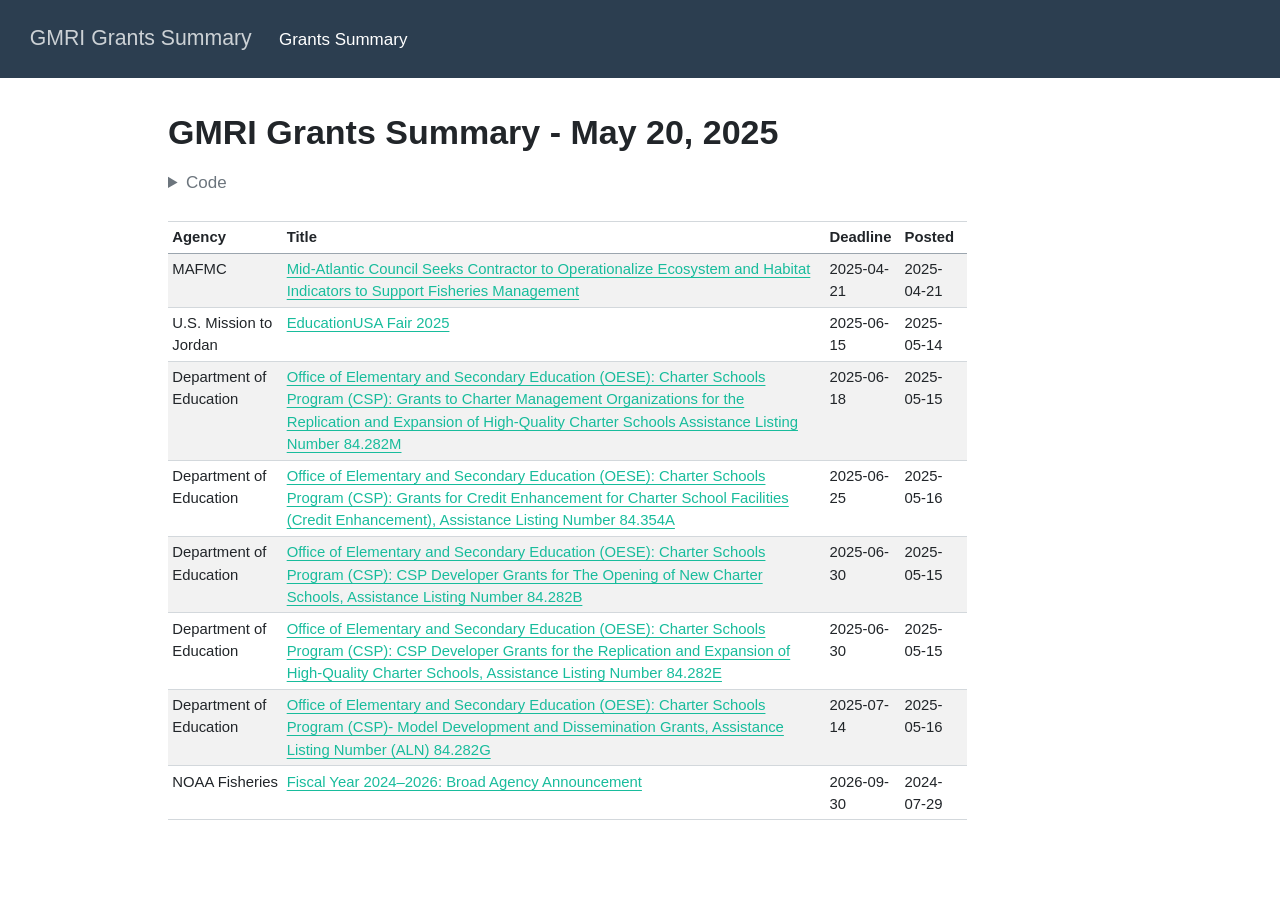
==== docs/index.html @ de1eadbf "Ignore updates" ====
<html xmlns="http://www.w3.org/1999/xhtml">    
  <head>      
    <title>Redirect to Opportunity_Report.html</title>      
    <meta http-equiv="refresh" content="0;URL='Opportunity_Report.html'" />    
  </head>    
  <body> 
  </body>  
</html>
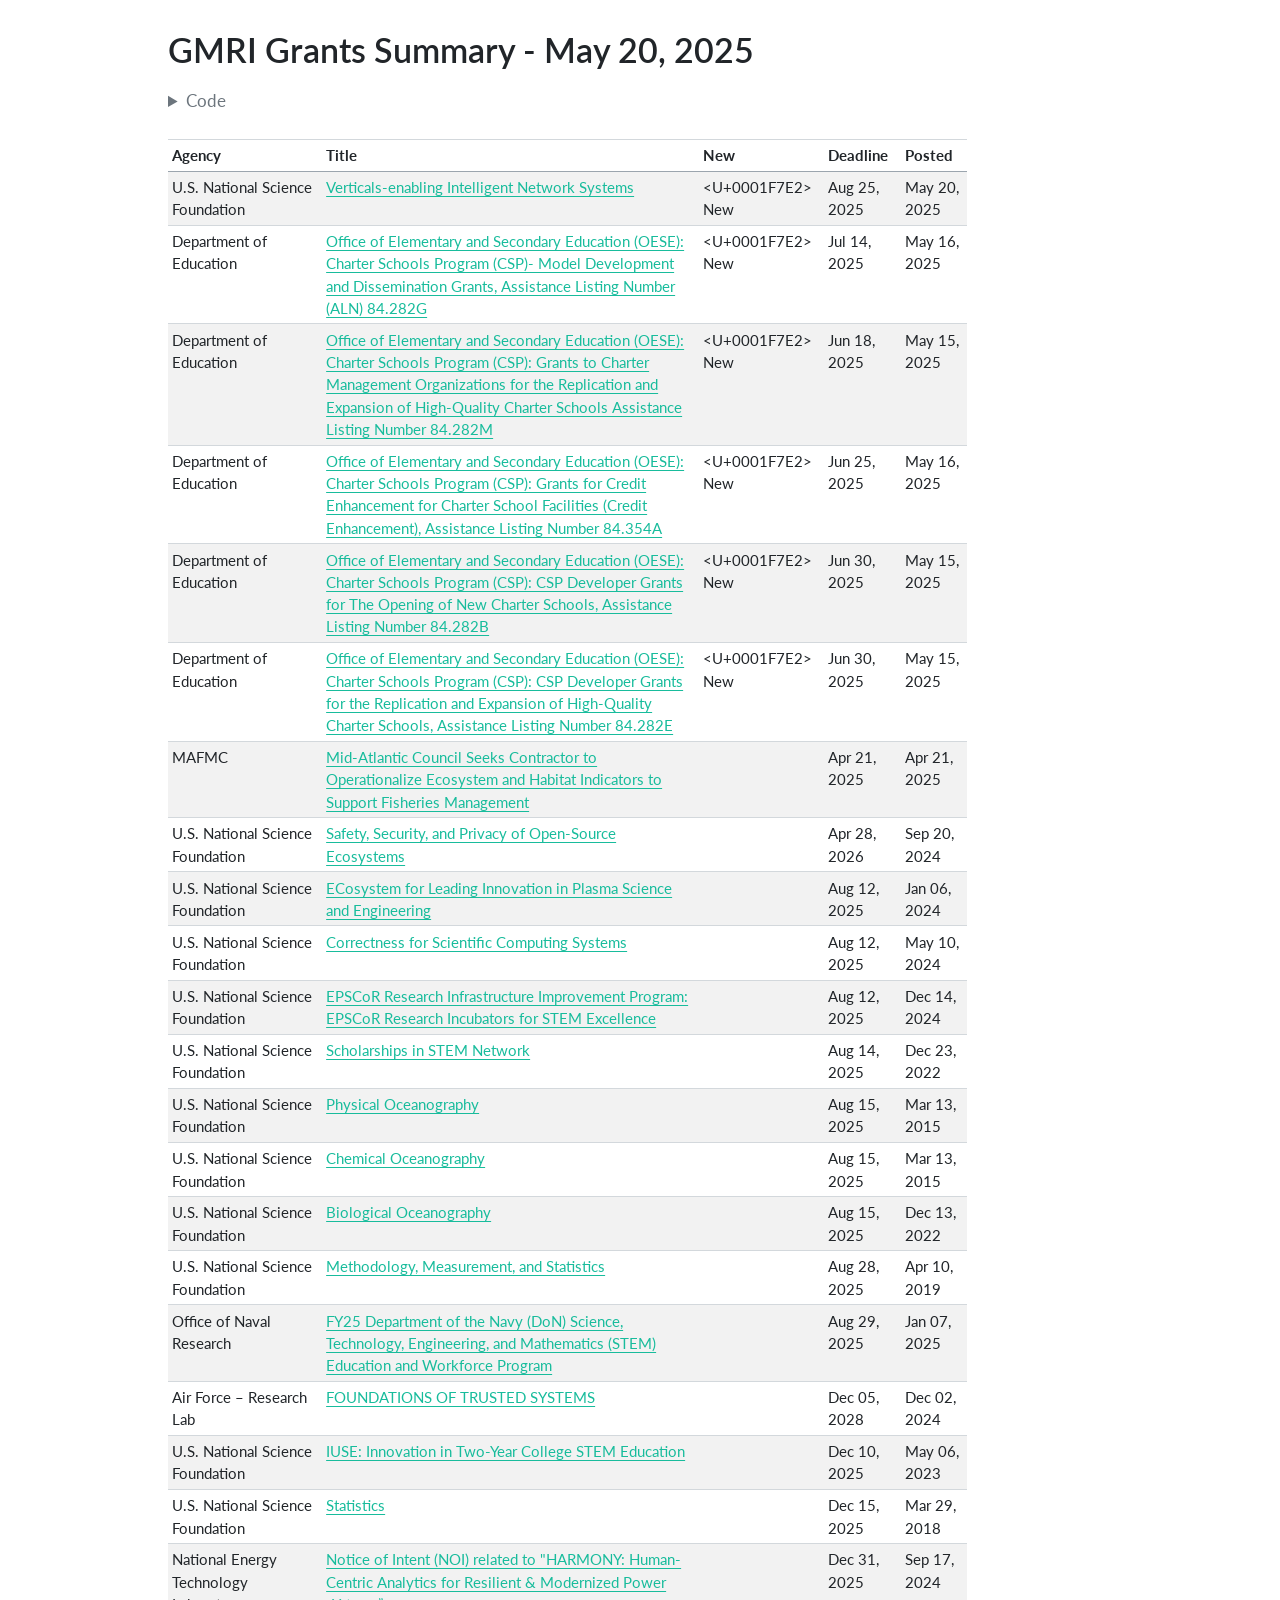
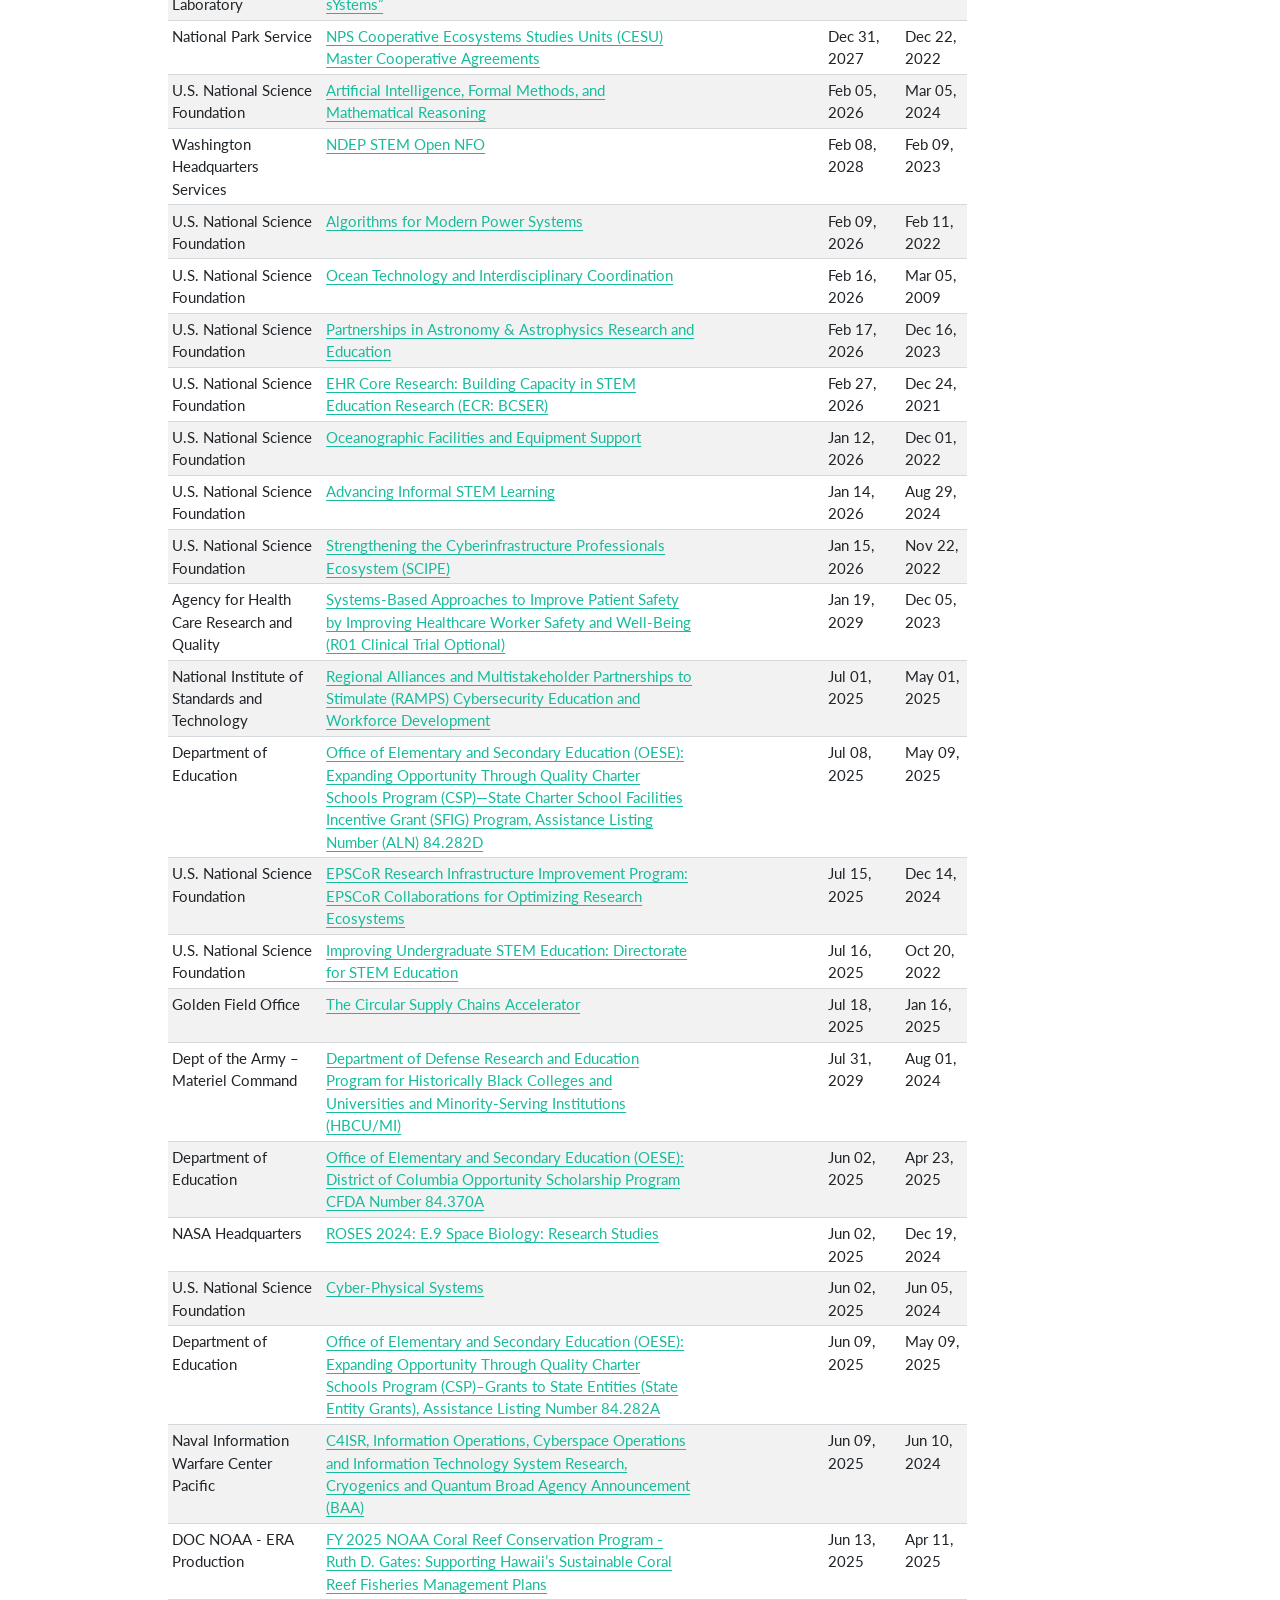
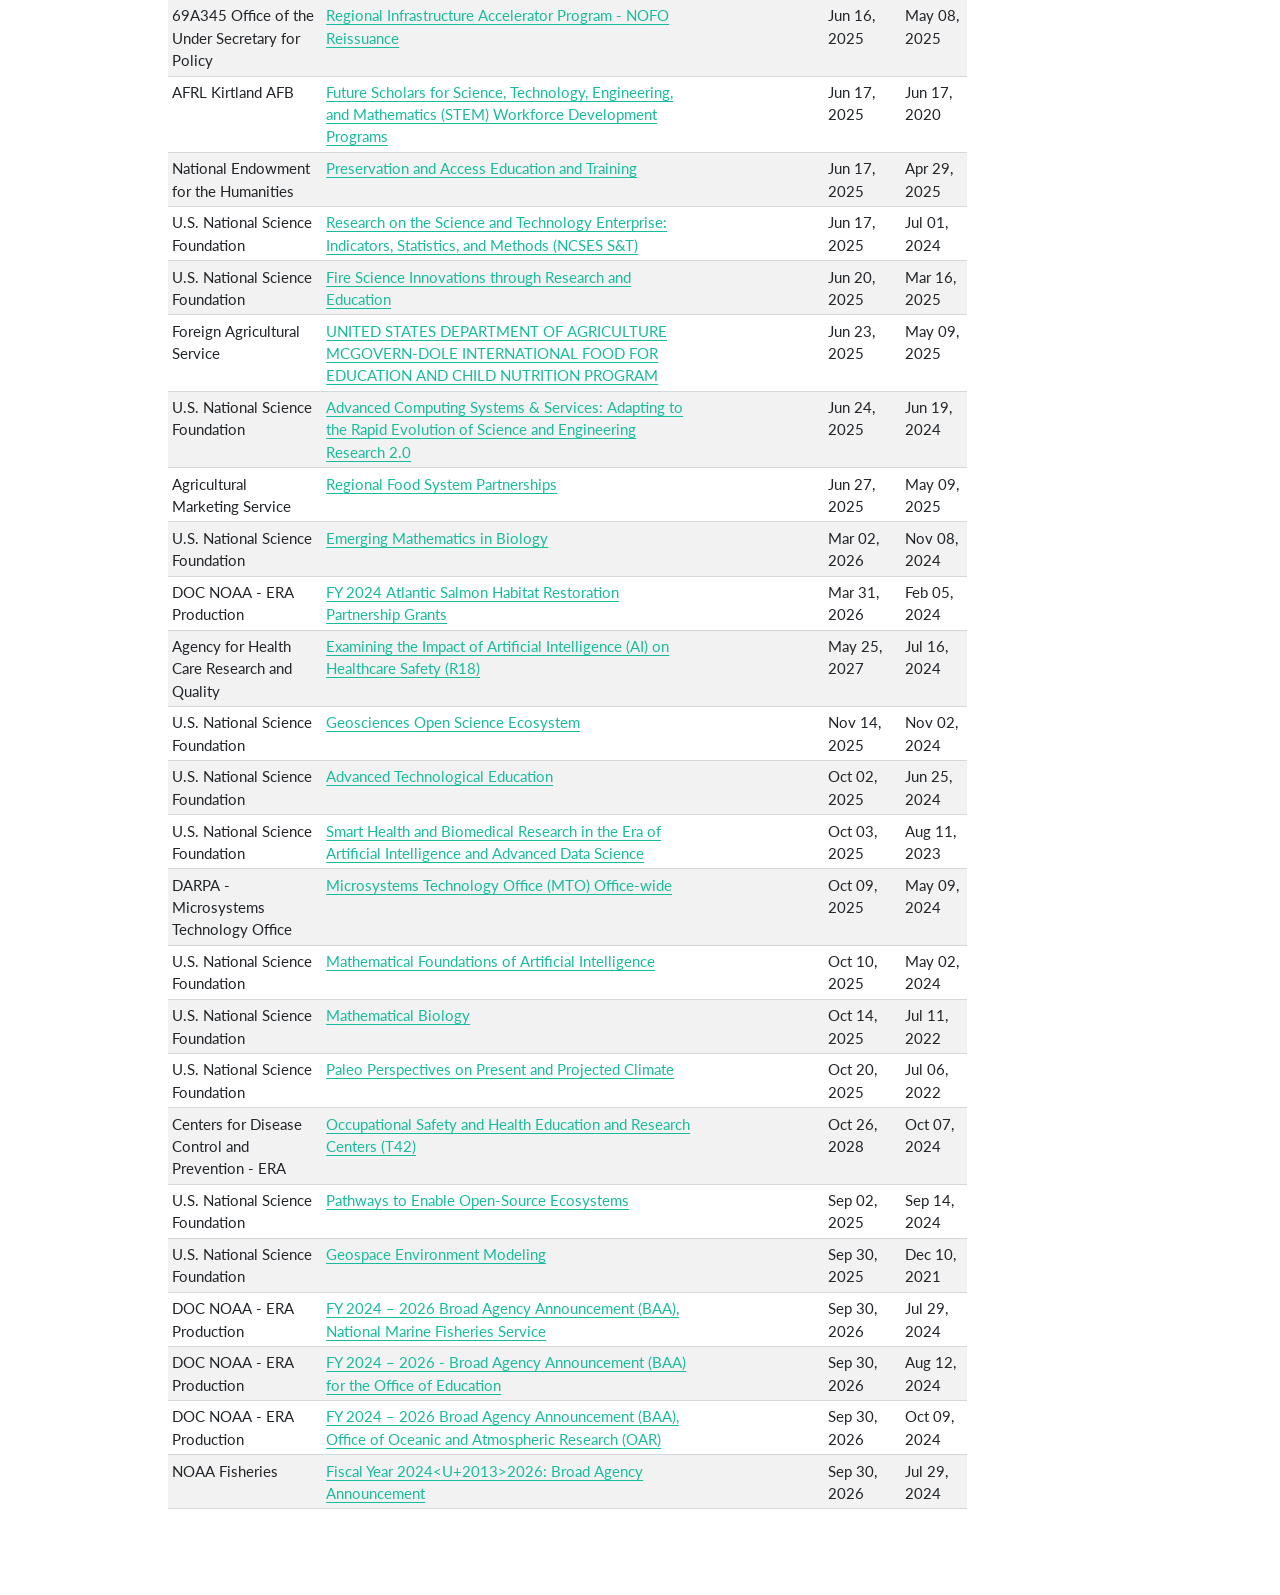
==== commit cfca9997: "Scheduler seems to be working..." ====
--- a/docs/index.html
+++ b/docs/index.html
@@ -1,8 +1,1071 @@
-<html xmlns="http://www.w3.org/1999/xhtml">    
-  <head>      
-    <title>Redirect to Opportunity_Report.html</title>      
-    <meta http-equiv="refresh" content="0;URL='Opportunity_Report.html'" />    
-  </head>    
-  <body> 
-  </body>  
-</html>     
+<!DOCTYPE html>
+<html xmlns="http://www.w3.org/1999/xhtml" lang="en" xml:lang="en"><head>
+
+<meta charset="utf-8">
+<meta name="generator" content="quarto-1.4.536">
+
+<meta name="viewport" content="width=device-width, initial-scale=1.0, user-scalable=yes">
+
+
+<title>GMRI Grants Summary - GMRI Grants Summary - r format(Sys.Date(), '%B %d, %Y')</title>
+<style>
+code{white-space: pre-wrap;}
+span.smallcaps{font-variant: small-caps;}
+div.columns{display: flex; gap: min(4vw, 1.5em);}
+div.column{flex: auto; overflow-x: auto;}
+div.hanging-indent{margin-left: 1.5em; text-indent: -1.5em;}
+ul.task-list{list-style: none;}
+ul.task-list li input[type="checkbox"] {
+  width: 0.8em;
+  margin: 0 0.8em 0.2em -1em; /* quarto-specific, see https://github.com/quarto-dev/quarto-cli/issues/4556 */ 
+  vertical-align: middle;
+}
+/* CSS for syntax highlighting */
+pre > code.sourceCode { white-space: pre; position: relative; }
+pre > code.sourceCode > span { line-height: 1.25; }
+pre > code.sourceCode > span:empty { height: 1.2em; }
+.sourceCode { overflow: visible; }
+code.sourceCode > span { color: inherit; text-decoration: inherit; }
+div.sourceCode { margin: 1em 0; }
+pre.sourceCode { margin: 0; }
+@media screen {
+div.sourceCode { overflow: auto; }
+}
+@media print {
+pre > code.sourceCode { white-space: pre-wrap; }
+pre > code.sourceCode > span { text-indent: -5em; padding-left: 5em; }
+}
+pre.numberSource code
+  { counter-reset: source-line 0; }
+pre.numberSource code > span
+  { position: relative; left: -4em; counter-increment: source-line; }
+pre.numberSource code > span > a:first-child::before
+  { content: counter(source-line);
+    position: relative; left: -1em; text-align: right; vertical-align: baseline;
+    border: none; display: inline-block;
+    -webkit-touch-callout: none; -webkit-user-select: none;
+    -khtml-user-select: none; -moz-user-select: none;
+    -ms-user-select: none; user-select: none;
+    padding: 0 4px; width: 4em;
+  }
+pre.numberSource { margin-left: 3em;  padding-left: 4px; }
+div.sourceCode
+  {   }
+@media screen {
+pre > code.sourceCode > span > a:first-child::before { text-decoration: underline; }
+}
+</style>
+
+
+<script src="site_libs/quarto-nav/quarto-nav.js"></script>
+<script src="site_libs/quarto-nav/headroom.min.js"></script>
+<script src="site_libs/clipboard/clipboard.min.js"></script>
+<script src="site_libs/quarto-search/autocomplete.umd.js"></script>
+<script src="site_libs/quarto-search/fuse.min.js"></script>
+<script src="site_libs/quarto-search/quarto-search.js"></script>
+<meta name="quarto:offset" content="./">
+<script src="site_libs/quarto-html/quarto.js"></script>
+<script src="site_libs/quarto-html/popper.min.js"></script>
+<script src="site_libs/quarto-html/tippy.umd.min.js"></script>
+<script src="site_libs/quarto-html/anchor.min.js"></script>
+<link href="site_libs/quarto-html/tippy.css" rel="stylesheet">
+<link href="site_libs/quarto-html/quarto-syntax-highlighting.css" rel="stylesheet" id="quarto-text-highlighting-styles">
+<script src="site_libs/bootstrap/bootstrap.min.js"></script>
+<link href="site_libs/bootstrap/bootstrap-icons.css" rel="stylesheet">
+<link href="site_libs/bootstrap/bootstrap.min.css" rel="stylesheet" id="quarto-bootstrap" data-mode="light">
+<script id="quarto-search-options" type="application/json">{
+  "location": "navbar",
+  "copy-button": false,
+  "collapse-after": 3,
+  "panel-placement": "end",
+  "type": "overlay",
+  "limit": 50,
+  "keyboard-shortcut": [
+    "f",
+    "/",
+    "s"
+  ],
+  "show-item-context": false,
+  "language": {
+    "search-no-results-text": "No results",
+    "search-matching-documents-text": "matching documents",
+    "search-copy-link-title": "Copy link to search",
+    "search-hide-matches-text": "Hide additional matches",
+    "search-more-match-text": "more match in this document",
+    "search-more-matches-text": "more matches in this document",
+    "search-clear-button-title": "Clear",
+    "search-text-placeholder": "",
+    "search-detached-cancel-button-title": "Cancel",
+    "search-submit-button-title": "Submit",
+    "search-label": "Search"
+  }
+}</script>
+<link href="site_libs/pagedtable-1.1/css/pagedtable.css" rel="stylesheet">
+<script src="site_libs/pagedtable-1.1/js/pagedtable.js"></script>
+
+
+</head>
+
+<body class="nav-fixed">
+
+<div id="quarto-search-results"></div>
+  <header id="quarto-header" class="headroom fixed-top">
+    <nav class="navbar navbar-expand-lg " data-bs-theme="dark">
+      <div class="navbar-container container-fluid">
+      <div class="navbar-brand-container mx-auto">
+    <a class="navbar-brand" href="./index.html">
+    <span class="navbar-title">GMRI Grants Summary</span>
+    </a>
+  </div>
+            <div id="quarto-search" class="" title="Search"></div>
+          <button class="navbar-toggler" type="button" data-bs-toggle="collapse" data-bs-target="#navbarCollapse" aria-controls="navbarCollapse" aria-expanded="false" aria-label="Toggle navigation" onclick="if (window.quartoToggleHeadroom) { window.quartoToggleHeadroom(); }">
+  <span class="navbar-toggler-icon"></span>
+</button>
+          <div class="collapse navbar-collapse" id="navbarCollapse">
+            <ul class="navbar-nav navbar-nav-scroll me-auto">
+  <li class="nav-item">
+    <a class="nav-link active" href="./Opportunity_Report.html" aria-current="page"> 
+<span class="menu-text">Grants Summary</span></a>
+  </li>  
+</ul>
+          </div> <!-- /navcollapse -->
+          <div class="quarto-navbar-tools">
+</div>
+      </div> <!-- /container-fluid -->
+    </nav>
+</header>
+<!-- content -->
+<div id="quarto-content" class="quarto-container page-columns page-rows-contents page-layout-article page-navbar">
+<!-- sidebar -->
+<!-- margin-sidebar -->
+    <div id="quarto-margin-sidebar" class="sidebar margin-sidebar">
+        
+    </div>
+<!-- main -->
+<main class="content" id="quarto-document-content">
+
+<header id="title-block-header" class="quarto-title-block default">
+<div class="quarto-title">
+<h1 class="title">GMRI Grants Summary - May 20, 2025</h1>
+</div>
+
+
+
+<div class="quarto-title-meta">
+
+    
+  
+    
+  </div>
+  
+
+
+</header>
+
+
+<div class="cell">
+<style type="text/css">
+.navbar, .navbar-default {
+  display: none !important;
+}
+body {
+  padding-top: 0 !important;
+}
+</style>
+</div>
+<div class="cell">
+<details class="code-fold">
+<summary>Code</summary>
+<div class="sourceCode cell-code" id="cb1"><pre class="sourceCode r code-with-copy"><code class="sourceCode r"><span id="cb1-1"><a href="#cb1-1" aria-hidden="true" tabindex="-1"></a>grants_out</span></code><button title="Copy to Clipboard" class="code-copy-button"><i class="bi"></i></button></pre></div>
+</details>
+<div class="cell-output-display">
+<table class="table table-sm table-striped small">
+<thead>
+<tr class="header">
+<th style="text-align: left;">Agency</th>
+<th style="text-align: left;">Title</th>
+<th style="text-align: left;">New</th>
+<th style="text-align: left;">Deadline</th>
+<th style="text-align: left;">Posted</th>
+</tr>
+</thead>
+<tbody>
+<tr class="odd">
+<td style="text-align: left;">U.S. National Science Foundation</td>
+<td style="text-align: left;"><a href="http://www.nsf.gov/publications/pub_summ.jsp?ods_key=nsf25539">Verticals-enabling Intelligent Network Systems</a></td>
+<td style="text-align: left;">&lt;U+0001F7E2&gt; New</td>
+<td style="text-align: left;">Aug 25, 2025</td>
+<td style="text-align: left;">May 20, 2025</td>
+</tr>
+<tr class="even">
+<td style="text-align: left;">Department of Education</td>
+<td style="text-align: left;"><a href="https://www.govinfo.gov/content/pkg/FR-2025-05-16/pdf/2025-08766.pdf">Office of Elementary and Secondary Education (OESE): Charter Schools Program (CSP)- Model Development and Dissemination Grants, Assistance Listing Number (ALN) 84.282G</a></td>
+<td style="text-align: left;">&lt;U+0001F7E2&gt; New</td>
+<td style="text-align: left;">Jul 14, 2025</td>
+<td style="text-align: left;">May 16, 2025</td>
+</tr>
+<tr class="odd">
+<td style="text-align: left;">Department of Education</td>
+<td style="text-align: left;"><a href="https://www.govinfo.gov/content/pkg/FR-2025-05-15/pdf/2025-08657.pdf">Office of Elementary and Secondary Education (OESE): Charter Schools Program (CSP): Grants to Charter Management Organizations for the Replication and Expansion of High-Quality Charter Schools Assistance Listing Number 84.282M</a></td>
+<td style="text-align: left;">&lt;U+0001F7E2&gt; New</td>
+<td style="text-align: left;">Jun 18, 2025</td>
+<td style="text-align: left;">May 15, 2025</td>
+</tr>
+<tr class="even">
+<td style="text-align: left;">Department of Education</td>
+<td style="text-align: left;"><a href="https://www.govinfo.gov/content/pkg/FR-2025-05-16/pdf/2025-08783.pdf">Office of Elementary and Secondary Education (OESE): Charter Schools Program (CSP): Grants for Credit Enhancement for Charter School Facilities (Credit Enhancement), Assistance Listing Number 84.354A</a></td>
+<td style="text-align: left;">&lt;U+0001F7E2&gt; New</td>
+<td style="text-align: left;">Jun 25, 2025</td>
+<td style="text-align: left;">May 16, 2025</td>
+</tr>
+<tr class="odd">
+<td style="text-align: left;">Department of Education</td>
+<td style="text-align: left;"><a href="https://www.govinfo.gov/content/pkg/FR-2025-05-15/pdf/2025-08660.pdf">Office of Elementary and Secondary Education (OESE): Charter Schools Program (CSP): CSP Developer Grants for The Opening of New Charter Schools, Assistance Listing Number 84.282B</a></td>
+<td style="text-align: left;">&lt;U+0001F7E2&gt; New</td>
+<td style="text-align: left;">Jun 30, 2025</td>
+<td style="text-align: left;">May 15, 2025</td>
+</tr>
+<tr class="even">
+<td style="text-align: left;">Department of Education</td>
+<td style="text-align: left;"><a href="https://www.govinfo.gov/content/pkg/FR-2025-05-15/pdf/2025-08660.pdf">Office of Elementary and Secondary Education (OESE): Charter Schools Program (CSP): CSP Developer Grants for the Replication and Expansion of High-Quality Charter Schools, Assistance Listing Number 84.282E</a></td>
+<td style="text-align: left;">&lt;U+0001F7E2&gt; New</td>
+<td style="text-align: left;">Jun 30, 2025</td>
+<td style="text-align: left;">May 15, 2025</td>
+</tr>
+<tr class="odd">
+<td style="text-align: left;">MAFMC</td>
+<td style="text-align: left;"><a href="https://www.mafmc.org/newsfeed/2025/rfp-ecosystem-habitat-indicators">Mid-Atlantic Council Seeks Contractor to Operationalize Ecosystem and Habitat Indicators to Support Fisheries Management</a></td>
+<td style="text-align: left;"></td>
+<td style="text-align: left;">Apr 21, 2025</td>
+<td style="text-align: left;">Apr 21, 2025</td>
+</tr>
+<tr class="even">
+<td style="text-align: left;">U.S. National Science Foundation</td>
+<td style="text-align: left;"><a href="http://www.nsf.gov/publications/pub_summ.jsp?ods_key=nsf24608">Safety, Security, and Privacy of Open-Source Ecosystems</a></td>
+<td style="text-align: left;"></td>
+<td style="text-align: left;">Apr 28, 2026</td>
+<td style="text-align: left;">Sep 20, 2024</td>
+</tr>
+<tr class="odd">
+<td style="text-align: left;">U.S. National Science Foundation</td>
+<td style="text-align: left;"><a href="http://www.nsf.gov/funding/pgm_summ.jsp?pims_id=505924">ECosystem for Leading Innovation in Plasma Science and Engineering</a></td>
+<td style="text-align: left;"></td>
+<td style="text-align: left;">Aug 12, 2025</td>
+<td style="text-align: left;">Jan 06, 2024</td>
+</tr>
+<tr class="even">
+<td style="text-align: left;">U.S. National Science Foundation</td>
+<td style="text-align: left;"><a href="http://www.nsf.gov/publications/pub_summ.jsp?ods_key=nsf24571">Correctness for Scientific Computing Systems</a></td>
+<td style="text-align: left;"></td>
+<td style="text-align: left;">Aug 12, 2025</td>
+<td style="text-align: left;">May 10, 2024</td>
+</tr>
+<tr class="odd">
+<td style="text-align: left;">U.S. National Science Foundation</td>
+<td style="text-align: left;"><a href="http://www.nsf.gov/publications/pub_summ.jsp?ods_key=nsf25522">EPSCoR Research Infrastructure Improvement Program: EPSCoR Research Incubators for STEM Excellence</a></td>
+<td style="text-align: left;"></td>
+<td style="text-align: left;">Aug 12, 2025</td>
+<td style="text-align: left;">Dec 14, 2024</td>
+</tr>
+<tr class="even">
+<td style="text-align: left;">U.S. National Science Foundation</td>
+<td style="text-align: left;"><a href="http://www.nsf.gov/publications/pub_summ.jsp?ods_key=nsf23536">Scholarships in STEM Network</a></td>
+<td style="text-align: left;"></td>
+<td style="text-align: left;">Aug 14, 2025</td>
+<td style="text-align: left;">Dec 23, 2022</td>
+</tr>
+<tr class="odd">
+<td style="text-align: left;">U.S. National Science Foundation</td>
+<td style="text-align: left;"><a href="http://www.nsf.gov/funding/pgm_summ.jsp?pims_id=12729">Physical Oceanography</a></td>
+<td style="text-align: left;"></td>
+<td style="text-align: left;">Aug 15, 2025</td>
+<td style="text-align: left;">Mar 13, 2015</td>
+</tr>
+<tr class="even">
+<td style="text-align: left;">U.S. National Science Foundation</td>
+<td style="text-align: left;"><a href="http://www.nsf.gov/funding/pgm_summ.jsp?pims_id=11698">Chemical Oceanography</a></td>
+<td style="text-align: left;"></td>
+<td style="text-align: left;">Aug 15, 2025</td>
+<td style="text-align: left;">Mar 13, 2015</td>
+</tr>
+<tr class="odd">
+<td style="text-align: left;">U.S. National Science Foundation</td>
+<td style="text-align: left;"><a href="http://www.nsf.gov/funding/pgm_summ.jsp?pims_id=506154">Biological Oceanography</a></td>
+<td style="text-align: left;"></td>
+<td style="text-align: left;">Aug 15, 2025</td>
+<td style="text-align: left;">Dec 13, 2022</td>
+</tr>
+<tr class="even">
+<td style="text-align: left;">U.S. National Science Foundation</td>
+<td style="text-align: left;"><a href="http://www.nsf.gov/publications/pub_summ.jsp?ods_key=nsf19575">Methodology, Measurement, and Statistics</a></td>
+<td style="text-align: left;"></td>
+<td style="text-align: left;">Aug 28, 2025</td>
+<td style="text-align: left;">Apr 10, 2019</td>
+</tr>
+<tr class="odd">
+<td style="text-align: left;">Office of Naval Research</td>
+<td style="text-align: left;"><a href="https://www.onr.navy.mil/work-with-us/funding-opportunities/announcements">FY25 Department of the Navy (DoN) Science, Technology, Engineering, and Mathematics (STEM) Education and Workforce Program</a></td>
+<td style="text-align: left;"></td>
+<td style="text-align: left;">Aug 29, 2025</td>
+<td style="text-align: left;">Jan 07, 2025</td>
+</tr>
+<tr class="even">
+<td style="text-align: left;">Air Force – Research Lab</td>
+<td style="text-align: left;"><a href="NA">FOUNDATIONS OF TRUSTED SYSTEMS</a></td>
+<td style="text-align: left;"></td>
+<td style="text-align: left;">Dec 05, 2028</td>
+<td style="text-align: left;">Dec 02, 2024</td>
+</tr>
+<tr class="odd">
+<td style="text-align: left;">U.S. National Science Foundation</td>
+<td style="text-align: left;"><a href="http://www.nsf.gov/publications/pub_summ.jsp?ods_key=nsf23584">IUSE: Innovation in Two-Year College STEM Education</a></td>
+<td style="text-align: left;"></td>
+<td style="text-align: left;">Dec 10, 2025</td>
+<td style="text-align: left;">May 06, 2023</td>
+</tr>
+<tr class="even">
+<td style="text-align: left;">U.S. National Science Foundation</td>
+<td style="text-align: left;"><a href="http://www.nsf.gov/funding/pgm_summ.jsp?pims_id=5556">Statistics</a></td>
+<td style="text-align: left;"></td>
+<td style="text-align: left;">Dec 15, 2025</td>
+<td style="text-align: left;">Mar 29, 2018</td>
+</tr>
+<tr class="odd">
+<td style="text-align: left;">National Energy Technology Laboratory</td>
+<td style="text-align: left;"><a href="https://www.fedconnect.net">Notice of Intent (NOI) related to "HARMONY: Human-Centric Analytics for Resilient &amp; Modernized Power sYstems”</a></td>
+<td style="text-align: left;"></td>
+<td style="text-align: left;">Dec 31, 2025</td>
+<td style="text-align: left;">Sep 17, 2024</td>
+</tr>
+<tr class="even">
+<td style="text-align: left;">National Park Service</td>
+<td style="text-align: left;"><a href="NA">NPS Cooperative Ecosystems Studies Units (CESU) Master Cooperative Agreements</a></td>
+<td style="text-align: left;"></td>
+<td style="text-align: left;">Dec 31, 2027</td>
+<td style="text-align: left;">Dec 22, 2022</td>
+</tr>
+<tr class="odd">
+<td style="text-align: left;">U.S. National Science Foundation</td>
+<td style="text-align: left;"><a href="http://www.nsf.gov/publications/pub_summ.jsp?ods_key=nsf24554">Artificial Intelligence, Formal Methods, and Mathematical Reasoning</a></td>
+<td style="text-align: left;"></td>
+<td style="text-align: left;">Feb 05, 2026</td>
+<td style="text-align: left;">Mar 05, 2024</td>
+</tr>
+<tr class="even">
+<td style="text-align: left;">Washington Headquarters Services</td>
+<td style="text-align: left;"><a href="NA">NDEP STEM Open NFO</a></td>
+<td style="text-align: left;"></td>
+<td style="text-align: left;">Feb 08, 2028</td>
+<td style="text-align: left;">Feb 09, 2023</td>
+</tr>
+<tr class="odd">
+<td style="text-align: left;">U.S. National Science Foundation</td>
+<td style="text-align: left;"><a href="http://www.nsf.gov/publications/pub_summ.jsp?ods_key=nsf22569">Algorithms for Modern Power Systems</a></td>
+<td style="text-align: left;"></td>
+<td style="text-align: left;">Feb 09, 2026</td>
+<td style="text-align: left;">Feb 11, 2022</td>
+</tr>
+<tr class="even">
+<td style="text-align: left;">U.S. National Science Foundation</td>
+<td style="text-align: left;"><a href="http://www.nsf.gov/funding/pgm_summ.jsp?pims_id=12724">Ocean Technology and Interdisciplinary Coordination</a></td>
+<td style="text-align: left;"></td>
+<td style="text-align: left;">Feb 16, 2026</td>
+<td style="text-align: left;">Mar 05, 2009</td>
+</tr>
+<tr class="odd">
+<td style="text-align: left;">U.S. National Science Foundation</td>
+<td style="text-align: left;"><a href="http://www.nsf.gov/publications/pub_summ.jsp?ods_key=nsf24516">Partnerships in Astronomy &amp; Astrophysics Research and Education</a></td>
+<td style="text-align: left;"></td>
+<td style="text-align: left;">Feb 17, 2026</td>
+<td style="text-align: left;">Dec 16, 2023</td>
+</tr>
+<tr class="even">
+<td style="text-align: left;">U.S. National Science Foundation</td>
+<td style="text-align: left;"><a href="http://www.nsf.gov/publications/pub_summ.jsp?ods_key=nsf22548">EHR Core Research: Building Capacity in STEM Education Research (ECR: BCSER)</a></td>
+<td style="text-align: left;"></td>
+<td style="text-align: left;">Feb 27, 2026</td>
+<td style="text-align: left;">Dec 24, 2021</td>
+</tr>
+<tr class="odd">
+<td style="text-align: left;">U.S. National Science Foundation</td>
+<td style="text-align: left;"><a href="http://www.nsf.gov/publications/pub_summ.jsp?ods_key=nsf23525">Oceanographic Facilities and Equipment Support</a></td>
+<td style="text-align: left;"></td>
+<td style="text-align: left;">Jan 12, 2026</td>
+<td style="text-align: left;">Dec 01, 2022</td>
+</tr>
+<tr class="even">
+<td style="text-align: left;">U.S. National Science Foundation</td>
+<td style="text-align: left;"><a href="http://www.nsf.gov/publications/pub_summ.jsp?ods_key=nsf24601">Advancing Informal STEM Learning</a></td>
+<td style="text-align: left;"></td>
+<td style="text-align: left;">Jan 14, 2026</td>
+<td style="text-align: left;">Aug 29, 2024</td>
+</tr>
+<tr class="odd">
+<td style="text-align: left;">U.S. National Science Foundation</td>
+<td style="text-align: left;"><a href="http://www.nsf.gov/publications/pub_summ.jsp?ods_key=nsf23521">Strengthening the Cyberinfrastructure Professionals Ecosystem (SCIPE)</a></td>
+<td style="text-align: left;"></td>
+<td style="text-align: left;">Jan 15, 2026</td>
+<td style="text-align: left;">Nov 22, 2022</td>
+</tr>
+<tr class="even">
+<td style="text-align: left;">Agency for Health Care Research and Quality</td>
+<td style="text-align: left;"><a href="http://grants.nih.gov/grants/guide/pa-files/PA-24-093.html">Systems-Based Approaches to Improve Patient Safety by Improving Healthcare Worker Safety and Well-Being (R01 Clinical Trial Optional)</a></td>
+<td style="text-align: left;"></td>
+<td style="text-align: left;">Jan 19, 2029</td>
+<td style="text-align: left;">Dec 05, 2023</td>
+</tr>
+<tr class="odd">
+<td style="text-align: left;">National Institute of Standards and Technology</td>
+<td style="text-align: left;"><a href="NA">Regional Alliances and Multistakeholder Partnerships to Stimulate (RAMPS) Cybersecurity Education and Workforce Development</a></td>
+<td style="text-align: left;"></td>
+<td style="text-align: left;">Jul 01, 2025</td>
+<td style="text-align: left;">May 01, 2025</td>
+</tr>
+<tr class="even">
+<td style="text-align: left;">Department of Education</td>
+<td style="text-align: left;"><a href="https://www.govinfo.gov/content/pkg/FR-2025-05-09/pdf/2025-08093.pdf">Office of Elementary and Secondary Education (OESE): Expanding Opportunity Through Quality Charter Schools Program (CSP)—State Charter School Facilities Incentive Grant (SFIG) Program, Assistance Listing Number (ALN) 84.282D</a></td>
+<td style="text-align: left;"></td>
+<td style="text-align: left;">Jul 08, 2025</td>
+<td style="text-align: left;">May 09, 2025</td>
+</tr>
+<tr class="odd">
+<td style="text-align: left;">U.S. National Science Foundation</td>
+<td style="text-align: left;"><a href="http://www.nsf.gov/publications/pub_summ.jsp?ods_key=nsf25523">EPSCoR Research Infrastructure Improvement Program: EPSCoR Collaborations for Optimizing Research Ecosystems</a></td>
+<td style="text-align: left;"></td>
+<td style="text-align: left;">Jul 15, 2025</td>
+<td style="text-align: left;">Dec 14, 2024</td>
+</tr>
+<tr class="even">
+<td style="text-align: left;">U.S. National Science Foundation</td>
+<td style="text-align: left;"><a href="http://www.nsf.gov/publications/pub_summ.jsp?ods_key=nsf23510">Improving Undergraduate STEM Education: Directorate for STEM Education</a></td>
+<td style="text-align: left;"></td>
+<td style="text-align: left;">Jul 16, 2025</td>
+<td style="text-align: left;">Oct 20, 2022</td>
+</tr>
+<tr class="odd">
+<td style="text-align: left;">Golden Field Office</td>
+<td style="text-align: left;"><a href="https://eere-exchange.energy.gov">The Circular Supply Chains Accelerator</a></td>
+<td style="text-align: left;"></td>
+<td style="text-align: left;">Jul 18, 2025</td>
+<td style="text-align: left;">Jan 16, 2025</td>
+</tr>
+<tr class="even">
+<td style="text-align: left;">Dept of the Army – Materiel Command</td>
+<td style="text-align: left;"><a href="NA">Department of Defense Research and Education Program for Historically Black Colleges and Universities and Minority-Serving Institutions (HBCU/MI)</a></td>
+<td style="text-align: left;"></td>
+<td style="text-align: left;">Jul 31, 2029</td>
+<td style="text-align: left;">Aug 01, 2024</td>
+</tr>
+<tr class="odd">
+<td style="text-align: left;">Department of Education</td>
+<td style="text-align: left;"><a href="https://www.federalregister.gov/documents/2025/04/23/2025-07024/applications-for-new-awards-opportunity-scholarship-program">Office of Elementary and Secondary Education (OESE): District of Columbia Opportunity Scholarship Program CFDA Number 84.370A</a></td>
+<td style="text-align: left;"></td>
+<td style="text-align: left;">Jun 02, 2025</td>
+<td style="text-align: left;">Apr 23, 2025</td>
+</tr>
+<tr class="even">
+<td style="text-align: left;">NASA Headquarters</td>
+<td style="text-align: left;"><a href="https://solicitation.nasaprs.com/ROSES2024">ROSES 2024: E.9 Space Biology: Research Studies</a></td>
+<td style="text-align: left;"></td>
+<td style="text-align: left;">Jun 02, 2025</td>
+<td style="text-align: left;">Dec 19, 2024</td>
+</tr>
+<tr class="odd">
+<td style="text-align: left;">U.S. National Science Foundation</td>
+<td style="text-align: left;"><a href="http://www.nsf.gov/publications/pub_summ.jsp?ods_key=nsf24581">Cyber-Physical Systems</a></td>
+<td style="text-align: left;"></td>
+<td style="text-align: left;">Jun 02, 2025</td>
+<td style="text-align: left;">Jun 05, 2024</td>
+</tr>
+<tr class="even">
+<td style="text-align: left;">Department of Education</td>
+<td style="text-align: left;"><a href="https://www.govinfo.gov/content/pkg/FR-2025-05-09/pdf/2025-08092.pdf">Office of Elementary and Secondary Education (OESE): Expanding Opportunity Through Quality Charter Schools Program (CSP)–Grants to State Entities (State Entity Grants), Assistance Listing Number 84.282A</a></td>
+<td style="text-align: left;"></td>
+<td style="text-align: left;">Jun 09, 2025</td>
+<td style="text-align: left;">May 09, 2025</td>
+</tr>
+<tr class="odd">
+<td style="text-align: left;">Naval Information Warfare Center Pacific</td>
+<td style="text-align: left;"><a href="NA">C4ISR, Information Operations, Cyberspace Operations and Information Technology System Research, Cryogenics and Quantum Broad Agency Announcement (BAA)</a></td>
+<td style="text-align: left;"></td>
+<td style="text-align: left;">Jun 09, 2025</td>
+<td style="text-align: left;">Jun 10, 2024</td>
+</tr>
+<tr class="even">
+<td style="text-align: left;">DOC NOAA - ERA Production</td>
+<td style="text-align: left;"><a href="NA">FY 2025 NOAA Coral Reef Conservation Program - Ruth D. Gates: Supporting Hawaii’s Sustainable Coral Reef Fisheries Management Plans</a></td>
+<td style="text-align: left;"></td>
+<td style="text-align: left;">Jun 13, 2025</td>
+<td style="text-align: left;">Apr 11, 2025</td>
+</tr>
+<tr class="odd">
+<td style="text-align: left;">69A345 Office of the Under Secretary for Policy</td>
+<td style="text-align: left;"><a href="NA">Regional Infrastructure Accelerator Program - NOFO Reissuance</a></td>
+<td style="text-align: left;"></td>
+<td style="text-align: left;">Jun 16, 2025</td>
+<td style="text-align: left;">May 08, 2025</td>
+</tr>
+<tr class="even">
+<td style="text-align: left;">AFRL Kirtland AFB</td>
+<td style="text-align: left;"><a href="NA">Future Scholars for Science, Technology, Engineering, and Mathematics (STEM) Workforce Development Programs</a></td>
+<td style="text-align: left;"></td>
+<td style="text-align: left;">Jun 17, 2025</td>
+<td style="text-align: left;">Jun 17, 2020</td>
+</tr>
+<tr class="odd">
+<td style="text-align: left;">National Endowment for the Humanities</td>
+<td style="text-align: left;"><a href="https://www.neh.gov/grants/preservation/preservation-and-access-education-and-training">Preservation and Access Education and Training</a></td>
+<td style="text-align: left;"></td>
+<td style="text-align: left;">Jun 17, 2025</td>
+<td style="text-align: left;">Apr 29, 2025</td>
+</tr>
+<tr class="even">
+<td style="text-align: left;">U.S. National Science Foundation</td>
+<td style="text-align: left;"><a href="http://www.nsf.gov/publications/pub_summ.jsp?ods_key=nsf24587">Research on the Science and Technology Enterprise: Indicators, Statistics, and Methods (NCSES S&amp;T)</a></td>
+<td style="text-align: left;"></td>
+<td style="text-align: left;">Jun 17, 2025</td>
+<td style="text-align: left;">Jul 01, 2024</td>
+</tr>
+<tr class="odd">
+<td style="text-align: left;">U.S. National Science Foundation</td>
+<td style="text-align: left;"><a href="http://www.nsf.gov/funding/pgm_summ.jsp?pims_id=506410">Fire Science Innovations through Research and Education</a></td>
+<td style="text-align: left;"></td>
+<td style="text-align: left;">Jun 20, 2025</td>
+<td style="text-align: left;">Mar 16, 2025</td>
+</tr>
+<tr class="even">
+<td style="text-align: left;">Foreign Agricultural Service</td>
+<td style="text-align: left;"><a href="NA">UNITED STATES DEPARTMENT OF AGRICULTURE MCGOVERN-DOLE INTERNATIONAL FOOD FOR EDUCATION AND CHILD NUTRITION PROGRAM</a></td>
+<td style="text-align: left;"></td>
+<td style="text-align: left;">Jun 23, 2025</td>
+<td style="text-align: left;">May 09, 2025</td>
+</tr>
+<tr class="odd">
+<td style="text-align: left;">U.S. National Science Foundation</td>
+<td style="text-align: left;"><a href="http://www.nsf.gov/publications/pub_summ.jsp?ods_key=nsf24583">Advanced Computing Systems &amp; Services: Adapting to the Rapid Evolution of Science and Engineering Research 2.0</a></td>
+<td style="text-align: left;"></td>
+<td style="text-align: left;">Jun 24, 2025</td>
+<td style="text-align: left;">Jun 19, 2024</td>
+</tr>
+<tr class="even">
+<td style="text-align: left;">Agricultural Marketing Service</td>
+<td style="text-align: left;"><a href="https://www.ams.usda.gov/services/grants/rfsp">Regional Food System Partnerships</a></td>
+<td style="text-align: left;"></td>
+<td style="text-align: left;">Jun 27, 2025</td>
+<td style="text-align: left;">May 09, 2025</td>
+</tr>
+<tr class="odd">
+<td style="text-align: left;">U.S. National Science Foundation</td>
+<td style="text-align: left;"><a href="http://www.nsf.gov/publications/pub_summ.jsp?ods_key=nsf25509">Emerging Mathematics in Biology</a></td>
+<td style="text-align: left;"></td>
+<td style="text-align: left;">Mar 02, 2026</td>
+<td style="text-align: left;">Nov 08, 2024</td>
+</tr>
+<tr class="even">
+<td style="text-align: left;">DOC NOAA - ERA Production</td>
+<td style="text-align: left;"><a href="NA">FY 2024 Atlantic Salmon Habitat Restoration Partnership Grants</a></td>
+<td style="text-align: left;"></td>
+<td style="text-align: left;">Mar 31, 2026</td>
+<td style="text-align: left;">Feb 05, 2024</td>
+</tr>
+<tr class="odd">
+<td style="text-align: left;">Agency for Health Care Research and Quality</td>
+<td style="text-align: left;"><a href="http://grants.nih.gov/grants/guide/pa-files/PA-24-261.html">Examining the Impact of Artificial Intelligence (AI) on Healthcare Safety (R18)</a></td>
+<td style="text-align: left;"></td>
+<td style="text-align: left;">May 25, 2027</td>
+<td style="text-align: left;">Jul 16, 2024</td>
+</tr>
+<tr class="even">
+<td style="text-align: left;">U.S. National Science Foundation</td>
+<td style="text-align: left;"><a href="http://www.nsf.gov/publications/pub_summ.jsp?ods_key=nsf25506">Geosciences Open Science Ecosystem</a></td>
+<td style="text-align: left;"></td>
+<td style="text-align: left;">Nov 14, 2025</td>
+<td style="text-align: left;">Nov 02, 2024</td>
+</tr>
+<tr class="odd">
+<td style="text-align: left;">U.S. National Science Foundation</td>
+<td style="text-align: left;"><a href="http://www.nsf.gov/publications/pub_summ.jsp?ods_key=nsf24584">Advanced Technological Education</a></td>
+<td style="text-align: left;"></td>
+<td style="text-align: left;">Oct 02, 2025</td>
+<td style="text-align: left;">Jun 25, 2024</td>
+</tr>
+<tr class="even">
+<td style="text-align: left;">U.S. National Science Foundation</td>
+<td style="text-align: left;"><a href="http://www.nsf.gov/publications/pub_summ.jsp?ods_key=nsf23614">Smart Health and Biomedical Research in the Era of Artificial Intelligence and Advanced Data Science</a></td>
+<td style="text-align: left;"></td>
+<td style="text-align: left;">Oct 03, 2025</td>
+<td style="text-align: left;">Aug 11, 2023</td>
+</tr>
+<tr class="odd">
+<td style="text-align: left;">DARPA - Microsystems Technology Office</td>
+<td style="text-align: left;"><a href="https://sam.gov/opp/49bbf2a87fb44ac6a5ef8c7d5c1ba292/view">Microsystems Technology Office (MTO) Office-wide</a></td>
+<td style="text-align: left;"></td>
+<td style="text-align: left;">Oct 09, 2025</td>
+<td style="text-align: left;">May 09, 2024</td>
+</tr>
+<tr class="even">
+<td style="text-align: left;">U.S. National Science Foundation</td>
+<td style="text-align: left;"><a href="http://www.nsf.gov/publications/pub_summ.jsp?ods_key=nsf24569">Mathematical Foundations of Artificial Intelligence</a></td>
+<td style="text-align: left;"></td>
+<td style="text-align: left;">Oct 10, 2025</td>
+<td style="text-align: left;">May 02, 2024</td>
+</tr>
+<tr class="odd">
+<td style="text-align: left;">U.S. National Science Foundation</td>
+<td style="text-align: left;"><a href="http://www.nsf.gov/funding/pgm_summ.jsp?pims_id=5690">Mathematical Biology</a></td>
+<td style="text-align: left;"></td>
+<td style="text-align: left;">Oct 14, 2025</td>
+<td style="text-align: left;">Jul 11, 2022</td>
+</tr>
+<tr class="even">
+<td style="text-align: left;">U.S. National Science Foundation</td>
+<td style="text-align: left;"><a href="http://www.nsf.gov/publications/pub_summ.jsp?ods_key=nsf22612">Paleo Perspectives on Present and Projected Climate</a></td>
+<td style="text-align: left;"></td>
+<td style="text-align: left;">Oct 20, 2025</td>
+<td style="text-align: left;">Jul 06, 2022</td>
+</tr>
+<tr class="odd">
+<td style="text-align: left;">Centers for Disease Control and Prevention - ERA</td>
+<td style="text-align: left;"><a href="https://grants.nih.gov/grants/guide/rfa-files/RFA-OH-25-002.html">Occupational Safety and Health Education and Research Centers (T42)</a></td>
+<td style="text-align: left;"></td>
+<td style="text-align: left;">Oct 26, 2028</td>
+<td style="text-align: left;">Oct 07, 2024</td>
+</tr>
+<tr class="even">
+<td style="text-align: left;">U.S. National Science Foundation</td>
+<td style="text-align: left;"><a href="http://www.nsf.gov/publications/pub_summ.jsp?ods_key=nsf24606">Pathways to Enable Open-Source Ecosystems</a></td>
+<td style="text-align: left;"></td>
+<td style="text-align: left;">Sep 02, 2025</td>
+<td style="text-align: left;">Sep 14, 2024</td>
+</tr>
+<tr class="odd">
+<td style="text-align: left;">U.S. National Science Foundation</td>
+<td style="text-align: left;"><a href="http://www.nsf.gov/publications/pub_summ.jsp?ods_key=nsf22537">Geospace Environment Modeling</a></td>
+<td style="text-align: left;"></td>
+<td style="text-align: left;">Sep 30, 2025</td>
+<td style="text-align: left;">Dec 10, 2021</td>
+</tr>
+<tr class="even">
+<td style="text-align: left;">DOC NOAA - ERA Production</td>
+<td style="text-align: left;"><a href="NA">FY 2024 – 2026 Broad Agency Announcement (BAA), National Marine Fisheries Service</a></td>
+<td style="text-align: left;"></td>
+<td style="text-align: left;">Sep 30, 2026</td>
+<td style="text-align: left;">Jul 29, 2024</td>
+</tr>
+<tr class="odd">
+<td style="text-align: left;">DOC NOAA - ERA Production</td>
+<td style="text-align: left;"><a href="NA">FY 2024 – 2026 - Broad Agency Announcement (BAA) for the Office of Education</a></td>
+<td style="text-align: left;"></td>
+<td style="text-align: left;">Sep 30, 2026</td>
+<td style="text-align: left;">Aug 12, 2024</td>
+</tr>
+<tr class="even">
+<td style="text-align: left;">DOC NOAA - ERA Production</td>
+<td style="text-align: left;"><a href="NA">FY 2024 – 2026 Broad Agency Announcement (BAA), Office of Oceanic and Atmospheric Research (OAR)</a></td>
+<td style="text-align: left;"></td>
+<td style="text-align: left;">Sep 30, 2026</td>
+<td style="text-align: left;">Oct 09, 2024</td>
+</tr>
+<tr class="odd">
+<td style="text-align: left;">NOAA Fisheries</td>
+<td style="text-align: left;"><a href="https://www.fisheries.noaa.gov/grant/fiscal-year-2024-2026-broad-agency-announcement">Fiscal Year 2024&lt;U+2013&gt;2026: Broad Agency Announcement</a></td>
+<td style="text-align: left;"></td>
+<td style="text-align: left;">Sep 30, 2026</td>
+<td style="text-align: left;">Jul 29, 2024</td>
+</tr>
+</tbody>
+</table>
+</div>
+</div>
+
+
+
+</main> <!-- /main -->
+<script id="quarto-html-after-body" type="application/javascript">
+window.document.addEventListener("DOMContentLoaded", function (event) {
+  const toggleBodyColorMode = (bsSheetEl) => {
+    const mode = bsSheetEl.getAttribute("data-mode");
+    const bodyEl = window.document.querySelector("body");
+    if (mode === "dark") {
+      bodyEl.classList.add("quarto-dark");
+      bodyEl.classList.remove("quarto-light");
+    } else {
+      bodyEl.classList.add("quarto-light");
+      bodyEl.classList.remove("quarto-dark");
+    }
+  }
+  const toggleBodyColorPrimary = () => {
+    const bsSheetEl = window.document.querySelector("link#quarto-bootstrap");
+    if (bsSheetEl) {
+      toggleBodyColorMode(bsSheetEl);
+    }
+  }
+  toggleBodyColorPrimary();  
+  const icon = "";
+  const anchorJS = new window.AnchorJS();
+  anchorJS.options = {
+    placement: 'right',
+    icon: icon
+  };
+  anchorJS.add('.anchored');
+  const isCodeAnnotation = (el) => {
+    for (const clz of el.classList) {
+      if (clz.startsWith('code-annotation-')) {                     
+        return true;
+      }
+    }
+    return false;
+  }
+  const clipboard = new window.ClipboardJS('.code-copy-button', {
+    text: function(trigger) {
+      const codeEl = trigger.previousElementSibling.cloneNode(true);
+      for (const childEl of codeEl.children) {
+        if (isCodeAnnotation(childEl)) {
+          childEl.remove();
+        }
+      }
+      return codeEl.innerText;
+    }
+  });
+  clipboard.on('success', function(e) {
+    // button target
+    const button = e.trigger;
+    // don't keep focus
+    button.blur();
+    // flash "checked"
+    button.classList.add('code-copy-button-checked');
+    var currentTitle = button.getAttribute("title");
+    button.setAttribute("title", "Copied!");
+    let tooltip;
+    if (window.bootstrap) {
+      button.setAttribute("data-bs-toggle", "tooltip");
+      button.setAttribute("data-bs-placement", "left");
+      button.setAttribute("data-bs-title", "Copied!");
+      tooltip = new bootstrap.Tooltip(button, 
+        { trigger: "manual", 
+          customClass: "code-copy-button-tooltip",
+          offset: [0, -8]});
+      tooltip.show();    
+    }
+    setTimeout(function() {
+      if (tooltip) {
+        tooltip.hide();
+        button.removeAttribute("data-bs-title");
+        button.removeAttribute("data-bs-toggle");
+        button.removeAttribute("data-bs-placement");
+      }
+      button.setAttribute("title", currentTitle);
+      button.classList.remove('code-copy-button-checked');
+    }, 1000);
+    // clear code selection
+    e.clearSelection();
+  });
+  function tippyHover(el, contentFn, onTriggerFn, onUntriggerFn) {
+    const config = {
+      allowHTML: true,
+      maxWidth: 500,
+      delay: 100,
+      arrow: false,
+      appendTo: function(el) {
+          return el.parentElement;
+      },
+      interactive: true,
+      interactiveBorder: 10,
+      theme: 'quarto',
+      placement: 'bottom-start',
+    };
+    if (contentFn) {
+      config.content = contentFn;
+    }
+    if (onTriggerFn) {
+      config.onTrigger = onTriggerFn;
+    }
+    if (onUntriggerFn) {
+      config.onUntrigger = onUntriggerFn;
+    }
+    window.tippy(el, config); 
+  }
+  const noterefs = window.document.querySelectorAll('a[role="doc-noteref"]');
+  for (var i=0; i<noterefs.length; i++) {
+    const ref = noterefs[i];
+    tippyHover(ref, function() {
+      // use id or data attribute instead here
+      let href = ref.getAttribute('data-footnote-href') || ref.getAttribute('href');
+      try { href = new URL(href).hash; } catch {}
+      const id = href.replace(/^#\/?/, "");
+      const note = window.document.getElementById(id);
+      return note.innerHTML;
+    });
+  }
+  const xrefs = window.document.querySelectorAll('a.quarto-xref');
+  const processXRef = (id, note) => {
+    // Strip column container classes
+    const stripColumnClz = (el) => {
+      el.classList.remove("page-full", "page-columns");
+      if (el.children) {
+        for (const child of el.children) {
+          stripColumnClz(child);
+        }
+      }
+    }
+    stripColumnClz(note)
+    if (id === null || id.startsWith('sec-')) {
+      // Special case sections, only their first couple elements
+      const container = document.createElement("div");
+      if (note.children && note.children.length > 2) {
+        container.appendChild(note.children[0].cloneNode(true));
+        for (let i = 1; i < note.children.length; i++) {
+          const child = note.children[i];
+          if (child.tagName === "P" && child.innerText === "") {
+            continue;
+          } else {
+            container.appendChild(child.cloneNode(true));
+            break;
+          }
+        }
+        if (window.Quarto?.typesetMath) {
+          window.Quarto.typesetMath(container);
+        }
+        return container.innerHTML
+      } else {
+        if (window.Quarto?.typesetMath) {
+          window.Quarto.typesetMath(note);
+        }
+        return note.innerHTML;
+      }
+    } else {
+      // Remove any anchor links if they are present
+      const anchorLink = note.querySelector('a.anchorjs-link');
+      if (anchorLink) {
+        anchorLink.remove();
+      }
+      if (window.Quarto?.typesetMath) {
+        window.Quarto.typesetMath(note);
+      }
+      return note.innerHTML;
+    }
+  }
+  for (var i=0; i<xrefs.length; i++) {
+    const xref = xrefs[i];
+    tippyHover(xref, undefined, function(instance) {
+      instance.disable();
+      let url = xref.getAttribute('href');
+      let hash = undefined; 
+      if (url.startsWith('#')) {
+        hash = url;
+      } else {
+        try { hash = new URL(url).hash; } catch {}
+      }
+      if (hash) {
+        const id = hash.replace(/^#\/?/, "");
+        const note = window.document.getElementById(id);
+        if (note !== null) {
+          try {
+            const html = processXRef(id, note.cloneNode(true));
+            instance.setContent(html);
+          } finally {
+            instance.enable();
+            instance.show();
+          }
+        } else {
+          // See if we can fetch this
+          fetch(url.split('#')[0])
+          .then(res => res.text())
+          .then(html => {
+            const parser = new DOMParser();
+            const htmlDoc = parser.parseFromString(html, "text/html");
+            const note = htmlDoc.getElementById(id);
+            if (note !== null) {
+              const html = processXRef(id, note);
+              instance.setContent(html);
+            } 
+          }).finally(() => {
+            instance.enable();
+            instance.show();
+          });
+        }
+      } else {
+        // See if we can fetch a full url (with no hash to target)
+        // This is a special case and we should probably do some content thinning / targeting
+        fetch(url)
+        .then(res => res.text())
+        .then(html => {
+          const parser = new DOMParser();
+          const htmlDoc = parser.parseFromString(html, "text/html");
+          const note = htmlDoc.querySelector('main.content');
+          if (note !== null) {
+            // This should only happen for chapter cross references
+            // (since there is no id in the URL)
+            // remove the first header
+            if (note.children.length > 0 && note.children[0].tagName === "HEADER") {
+              note.children[0].remove();
+            }
+            const html = processXRef(null, note);
+            instance.setContent(html);
+          } 
+        }).finally(() => {
+          instance.enable();
+          instance.show();
+        });
+      }
+    }, function(instance) {
+    });
+  }
+      let selectedAnnoteEl;
+      const selectorForAnnotation = ( cell, annotation) => {
+        let cellAttr = 'data-code-cell="' + cell + '"';
+        let lineAttr = 'data-code-annotation="' +  annotation + '"';
+        const selector = 'span[' + cellAttr + '][' + lineAttr + ']';
+        return selector;
+      }
+      const selectCodeLines = (annoteEl) => {
+        const doc = window.document;
+        const targetCell = annoteEl.getAttribute("data-target-cell");
+        const targetAnnotation = annoteEl.getAttribute("data-target-annotation");
+        const annoteSpan = window.document.querySelector(selectorForAnnotation(targetCell, targetAnnotation));
+        const lines = annoteSpan.getAttribute("data-code-lines").split(",");
+        const lineIds = lines.map((line) => {
+          return targetCell + "-" + line;
+        })
+        let top = null;
+        let height = null;
+        let parent = null;
+        if (lineIds.length > 0) {
+            //compute the position of the single el (top and bottom and make a div)
+            const el = window.document.getElementById(lineIds[0]);
+            top = el.offsetTop;
+            height = el.offsetHeight;
+            parent = el.parentElement.parentElement;
+          if (lineIds.length > 1) {
+            const lastEl = window.document.getElementById(lineIds[lineIds.length - 1]);
+            const bottom = lastEl.offsetTop + lastEl.offsetHeight;
+            height = bottom - top;
+          }
+          if (top !== null && height !== null && parent !== null) {
+            // cook up a div (if necessary) and position it 
+            let div = window.document.getElementById("code-annotation-line-highlight");
+            if (div === null) {
+              div = window.document.createElement("div");
+              div.setAttribute("id", "code-annotation-line-highlight");
+              div.style.position = 'absolute';
+              parent.appendChild(div);
+            }
+            div.style.top = top - 2 + "px";
+            div.style.height = height + 4 + "px";
+            div.style.left = 0;
+            let gutterDiv = window.document.getElementById("code-annotation-line-highlight-gutter");
+            if (gutterDiv === null) {
+              gutterDiv = window.document.createElement("div");
+              gutterDiv.setAttribute("id", "code-annotation-line-highlight-gutter");
+              gutterDiv.style.position = 'absolute';
+              const codeCell = window.document.getElementById(targetCell);
+              const gutter = codeCell.querySelector('.code-annotation-gutter');
+              gutter.appendChild(gutterDiv);
+            }
+            gutterDiv.style.top = top - 2 + "px";
+            gutterDiv.style.height = height + 4 + "px";
+          }
+          selectedAnnoteEl = annoteEl;
+        }
+      };
+      const unselectCodeLines = () => {
+        const elementsIds = ["code-annotation-line-highlight", "code-annotation-line-highlight-gutter"];
+        elementsIds.forEach((elId) => {
+          const div = window.document.getElementById(elId);
+          if (div) {
+            div.remove();
+          }
+        });
+        selectedAnnoteEl = undefined;
+      };
+        // Handle positioning of the toggle
+    window.addEventListener(
+      "resize",
+      throttle(() => {
+        elRect = undefined;
+        if (selectedAnnoteEl) {
+          selectCodeLines(selectedAnnoteEl);
+        }
+      }, 10)
+    );
+    function throttle(fn, ms) {
+    let throttle = false;
+    let timer;
+      return (...args) => {
+        if(!throttle) { // first call gets through
+            fn.apply(this, args);
+            throttle = true;
+        } else { // all the others get throttled
+            if(timer) clearTimeout(timer); // cancel #2
+            timer = setTimeout(() => {
+              fn.apply(this, args);
+              timer = throttle = false;
+            }, ms);
+        }
+      };
+    }
+      // Attach click handler to the DT
+      const annoteDls = window.document.querySelectorAll('dt[data-target-cell]');
+      for (const annoteDlNode of annoteDls) {
+        annoteDlNode.addEventListener('click', (event) => {
+          const clickedEl = event.target;
+          if (clickedEl !== selectedAnnoteEl) {
+            unselectCodeLines();
+            const activeEl = window.document.querySelector('dt[data-target-cell].code-annotation-active');
+            if (activeEl) {
+              activeEl.classList.remove('code-annotation-active');
+            }
+            selectCodeLines(clickedEl);
+            clickedEl.classList.add('code-annotation-active');
+          } else {
+            // Unselect the line
+            unselectCodeLines();
+            clickedEl.classList.remove('code-annotation-active');
+          }
+        });
+      }
+  const findCites = (el) => {
+    const parentEl = el.parentElement;
+    if (parentEl) {
+      const cites = parentEl.dataset.cites;
+      if (cites) {
+        return {
+          el,
+          cites: cites.split(' ')
+        };
+      } else {
+        return findCites(el.parentElement)
+      }
+    } else {
+      return undefined;
+    }
+  };
+  var bibliorefs = window.document.querySelectorAll('a[role="doc-biblioref"]');
+  for (var i=0; i<bibliorefs.length; i++) {
+    const ref = bibliorefs[i];
+    const citeInfo = findCites(ref);
+    if (citeInfo) {
+      tippyHover(citeInfo.el, function() {
+        var popup = window.document.createElement('div');
+        citeInfo.cites.forEach(function(cite) {
+          var citeDiv = window.document.createElement('div');
+          citeDiv.classList.add('hanging-indent');
+          citeDiv.classList.add('csl-entry');
+          var biblioDiv = window.document.getElementById('ref-' + cite);
+          if (biblioDiv) {
+            citeDiv.innerHTML = biblioDiv.innerHTML;
+          }
+          popup.appendChild(citeDiv);
+        });
+        return popup.innerHTML;
+      });
+    }
+  }
+});
+</script>
+</div> <!-- /content -->
+
+
+
+
+</body></html>
--- a/docs/site_libs/quarto-html/tippy.css
+++ b/docs/site_libs/quarto-html/tippy.css
@@ -0,0 +1 @@
+.tippy-box[data-animation=fade][data-state=hidden]{opacity:0}[data-tippy-root]{max-width:calc(100vw - 10px)}.tippy-box{position:relative;background-color:#333;color:#fff;border-radius:4px;font-size:14px;line-height:1.4;white-space:normal;outline:0;transition-property:transform,visibility,opacity}.tippy-box[data-placement^=top]>.tippy-arrow{bottom:0}.tippy-box[data-placement^=top]>.tippy-arrow:before{bottom:-7px;left:0;border-width:8px 8px 0;border-top-color:initial;transform-origin:center top}.tippy-box[data-placement^=bottom]>.tippy-arrow{top:0}.tippy-box[data-placement^=bottom]>.tippy-arrow:before{top:-7px;left:0;border-width:0 8px 8px;border-bottom-color:initial;transform-origin:center bottom}.tippy-box[data-placement^=left]>.tippy-arrow{right:0}.tippy-box[data-placement^=left]>.tippy-arrow:before{border-width:8px 0 8px 8px;border-left-color:initial;right:-7px;transform-origin:center left}.tippy-box[data-placement^=right]>.tippy-arrow{left:0}.tippy-box[data-placement^=right]>.tippy-arrow:before{left:-7px;border-width:8px 8px 8px 0;border-right-color:initial;transform-origin:center right}.tippy-box[data-inertia][data-state=visible]{transition-timing-function:cubic-bezier(.54,1.5,.38,1.11)}.tippy-arrow{width:16px;height:16px;color:#333}.tippy-arrow:before{content:"";position:absolute;border-color:transparent;border-style:solid}.tippy-content{position:relative;padding:5px 9px;z-index:1}
--- a/docs/site_libs/quarto-html/quarto-syntax-highlighting.css
+++ b/docs/site_libs/quarto-html/quarto-syntax-highlighting.css
@@ -0,0 +1,203 @@
+/* quarto syntax highlight colors */
+:root {
+  --quarto-hl-ot-color: #003B4F;
+  --quarto-hl-at-color: #657422;
+  --quarto-hl-ss-color: #20794D;
+  --quarto-hl-an-color: #5E5E5E;
+  --quarto-hl-fu-color: #4758AB;
+  --quarto-hl-st-color: #20794D;
+  --quarto-hl-cf-color: #003B4F;
+  --quarto-hl-op-color: #5E5E5E;
+  --quarto-hl-er-color: #AD0000;
+  --quarto-hl-bn-color: #AD0000;
+  --quarto-hl-al-color: #AD0000;
+  --quarto-hl-va-color: #111111;
+  --quarto-hl-bu-color: inherit;
+  --quarto-hl-ex-color: inherit;
+  --quarto-hl-pp-color: #AD0000;
+  --quarto-hl-in-color: #5E5E5E;
+  --quarto-hl-vs-color: #20794D;
+  --quarto-hl-wa-color: #5E5E5E;
+  --quarto-hl-do-color: #5E5E5E;
+  --quarto-hl-im-color: #00769E;
+  --quarto-hl-ch-color: #20794D;
+  --quarto-hl-dt-color: #AD0000;
+  --quarto-hl-fl-color: #AD0000;
+  --quarto-hl-co-color: #5E5E5E;
+  --quarto-hl-cv-color: #5E5E5E;
+  --quarto-hl-cn-color: #8f5902;
+  --quarto-hl-sc-color: #5E5E5E;
+  --quarto-hl-dv-color: #AD0000;
+  --quarto-hl-kw-color: #003B4F;
+}
+
+/* other quarto variables */
+:root {
+  --quarto-font-monospace: SFMono-Regular, Menlo, Monaco, Consolas, "Liberation Mono", "Courier New", monospace;
+}
+
+pre > code.sourceCode > span {
+  color: #003B4F;
+}
+
+code span {
+  color: #003B4F;
+}
+
+code.sourceCode > span {
+  color: #003B4F;
+}
+
+div.sourceCode,
+div.sourceCode pre.sourceCode {
+  color: #003B4F;
+}
+
+code span.ot {
+  color: #003B4F;
+  font-style: inherit;
+}
+
+code span.at {
+  color: #657422;
+  font-style: inherit;
+}
+
+code span.ss {
+  color: #20794D;
+  font-style: inherit;
+}
+
+code span.an {
+  color: #5E5E5E;
+  font-style: inherit;
+}
+
+code span.fu {
+  color: #4758AB;
+  font-style: inherit;
+}
+
+code span.st {
+  color: #20794D;
+  font-style: inherit;
+}
+
+code span.cf {
+  color: #003B4F;
+  font-style: inherit;
+}
+
+code span.op {
+  color: #5E5E5E;
+  font-style: inherit;
+}
+
+code span.er {
+  color: #AD0000;
+  font-style: inherit;
+}
+
+code span.bn {
+  color: #AD0000;
+  font-style: inherit;
+}
+
+code span.al {
+  color: #AD0000;
+  font-style: inherit;
+}
+
+code span.va {
+  color: #111111;
+  font-style: inherit;
+}
+
+code span.bu {
+  font-style: inherit;
+}
+
+code span.ex {
+  font-style: inherit;
+}
+
+code span.pp {
+  color: #AD0000;
+  font-style: inherit;
+}
+
+code span.in {
+  color: #5E5E5E;
+  font-style: inherit;
+}
+
+code span.vs {
+  color: #20794D;
+  font-style: inherit;
+}
+
+code span.wa {
+  color: #5E5E5E;
+  font-style: italic;
+}
+
+code span.do {
+  color: #5E5E5E;
+  font-style: italic;
+}
+
+code span.im {
+  color: #00769E;
+  font-style: inherit;
+}
+
+code span.ch {
+  color: #20794D;
+  font-style: inherit;
+}
+
+code span.dt {
+  color: #AD0000;
+  font-style: inherit;
+}
+
+code span.fl {
+  color: #AD0000;
+  font-style: inherit;
+}
+
+code span.co {
+  color: #5E5E5E;
+  font-style: inherit;
+}
+
+code span.cv {
+  color: #5E5E5E;
+  font-style: italic;
+}
+
+code span.cn {
+  color: #8f5902;
+  font-style: inherit;
+}
+
+code span.sc {
+  color: #5E5E5E;
+  font-style: inherit;
+}
+
+code span.dv {
+  color: #AD0000;
+  font-style: inherit;
+}
+
+code span.kw {
+  color: #003B4F;
+  font-style: inherit;
+}
+
+.prevent-inlining {
+  content: "</";
+}
+
+/*# sourceMappingURL=debc5d5d77c3f9108843748ff7464032.css.map */
--- a/docs/site_libs/pagedtable-1.1/css/pagedtable.css
+++ b/docs/site_libs/pagedtable-1.1/css/pagedtable.css
@@ -0,0 +1,142 @@
+.pagedtable {
+  overflow: auto;
+  padding-left: 8px;
+  padding-right: 8px;
+}
+
+.pagedtable-wrapper {
+  border: 1px solid #ccc;
+  border-radius: 4px;
+  margin-bottom: 10px;
+}
+
+.pagedtable table {
+  width: 100%;
+  max-width: 100%;
+  margin: 0;
+}
+
+.pagedtable th {
+  padding: 0 5px 0 5px;
+  border: none;
+  border-bottom: 2px solid #dddddd;
+
+  min-width: 45px;
+}
+
+.pagedtable-empty th {
+  display: none;
+}
+
+.pagedtable td {
+  padding: 0 4px 0 4px;
+}
+
+.pagedtable .even {
+  background-color: rgba(140, 140, 140, 0.1);
+}
+
+.pagedtable-padding-col {
+  display: none;
+}
+
+.pagedtable a {
+  -webkit-touch-callout: none;
+  -webkit-user-select: none;
+  -khtml-user-select: none;
+  -moz-user-select: none;
+  -ms-user-select: none;
+  user-select: none;
+}
+
+.pagedtable-index-nav {
+  cursor: pointer;
+  padding: 0 5px 0 5px;
+  float: right;
+  border: 0;
+}
+
+.pagedtable-index-nav-disabled {
+  cursor: default;
+  text-decoration: none;
+  color: #999;
+}
+
+a.pagedtable-index-nav-disabled:hover {
+  text-decoration: none;
+  color: #999;
+}
+
+.pagedtable-indexes {
+  cursor: pointer;
+  float: right;
+  border: 0;
+}
+
+.pagedtable-index-current {
+  cursor: default;
+  text-decoration: none;
+  font-weight: bold;
+  color: #333;
+  border: 0;
+}
+
+a.pagedtable-index-current:hover {
+  text-decoration: none;
+  font-weight: bold;
+  color: #333;
+}
+
+.pagedtable-index {
+  width: 30px;
+  display: inline-block;
+  text-align: center;
+  border: 0;
+}
+
+.pagedtable-index-separator-left {
+  display: inline-block;
+  color: #333;
+  font-size: 9px;
+  padding: 0 0 0 0;
+  cursor: default;
+}
+
+.pagedtable-index-separator-right {
+  display: inline-block;
+  color: #333;
+  font-size: 9px;
+  padding: 0 4px 0 0;
+  cursor: default;
+}
+
+.pagedtable-footer {
+  padding-top: 4px;
+  padding-bottom: 5px;
+}
+
+.pagedtable-not-empty .pagedtable-footer {
+  border-top: 2px solid #dddddd;
+}
+
+.pagedtable-info {
+  overflow: hidden;
+  color: #999;
+  white-space: nowrap;
+  text-overflow: ellipsis;
+}
+
+.pagedtable-header-name {
+  overflow: hidden;
+  text-overflow: ellipsis;
+}
+
+.pagedtable-header-type {
+  color: #999;
+  font-weight: 400;
+}
+
+.pagedtable-na-cell {
+  font-style: italic;
+  opacity: 0.3;
+}
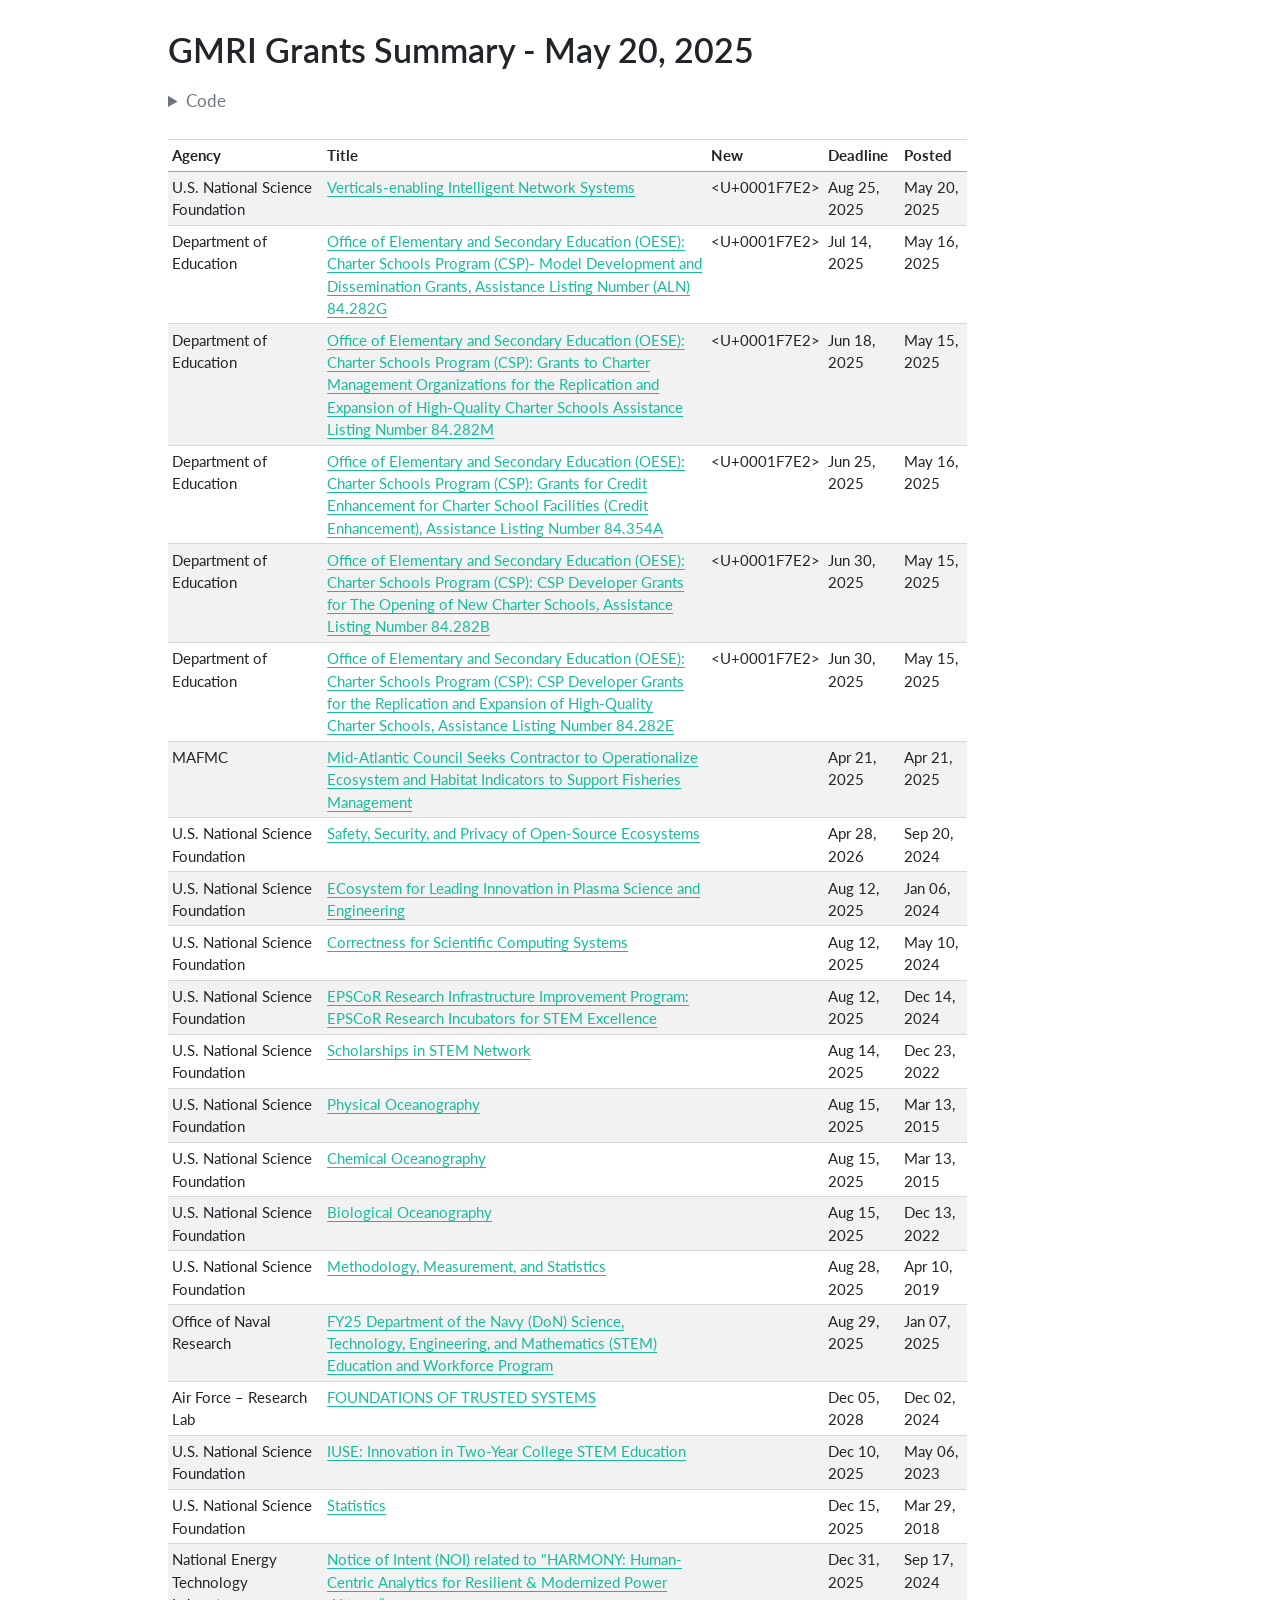
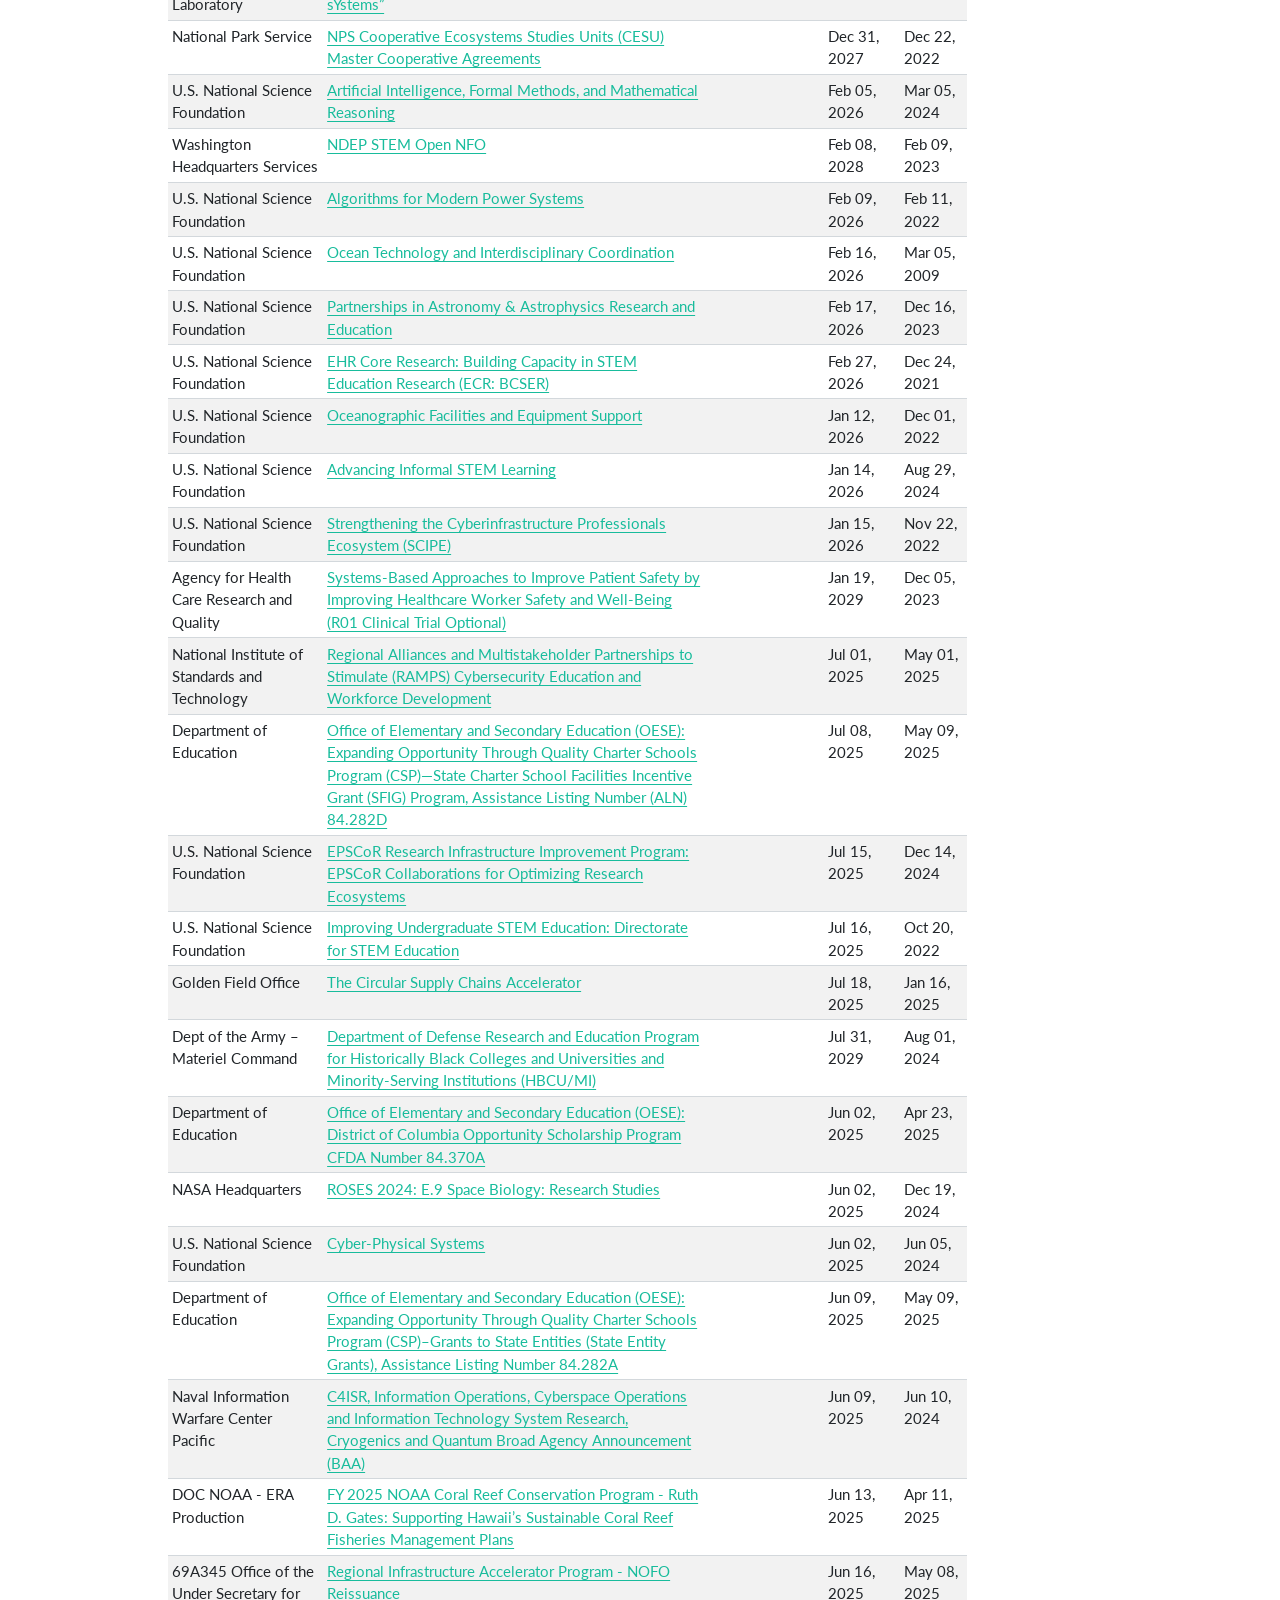
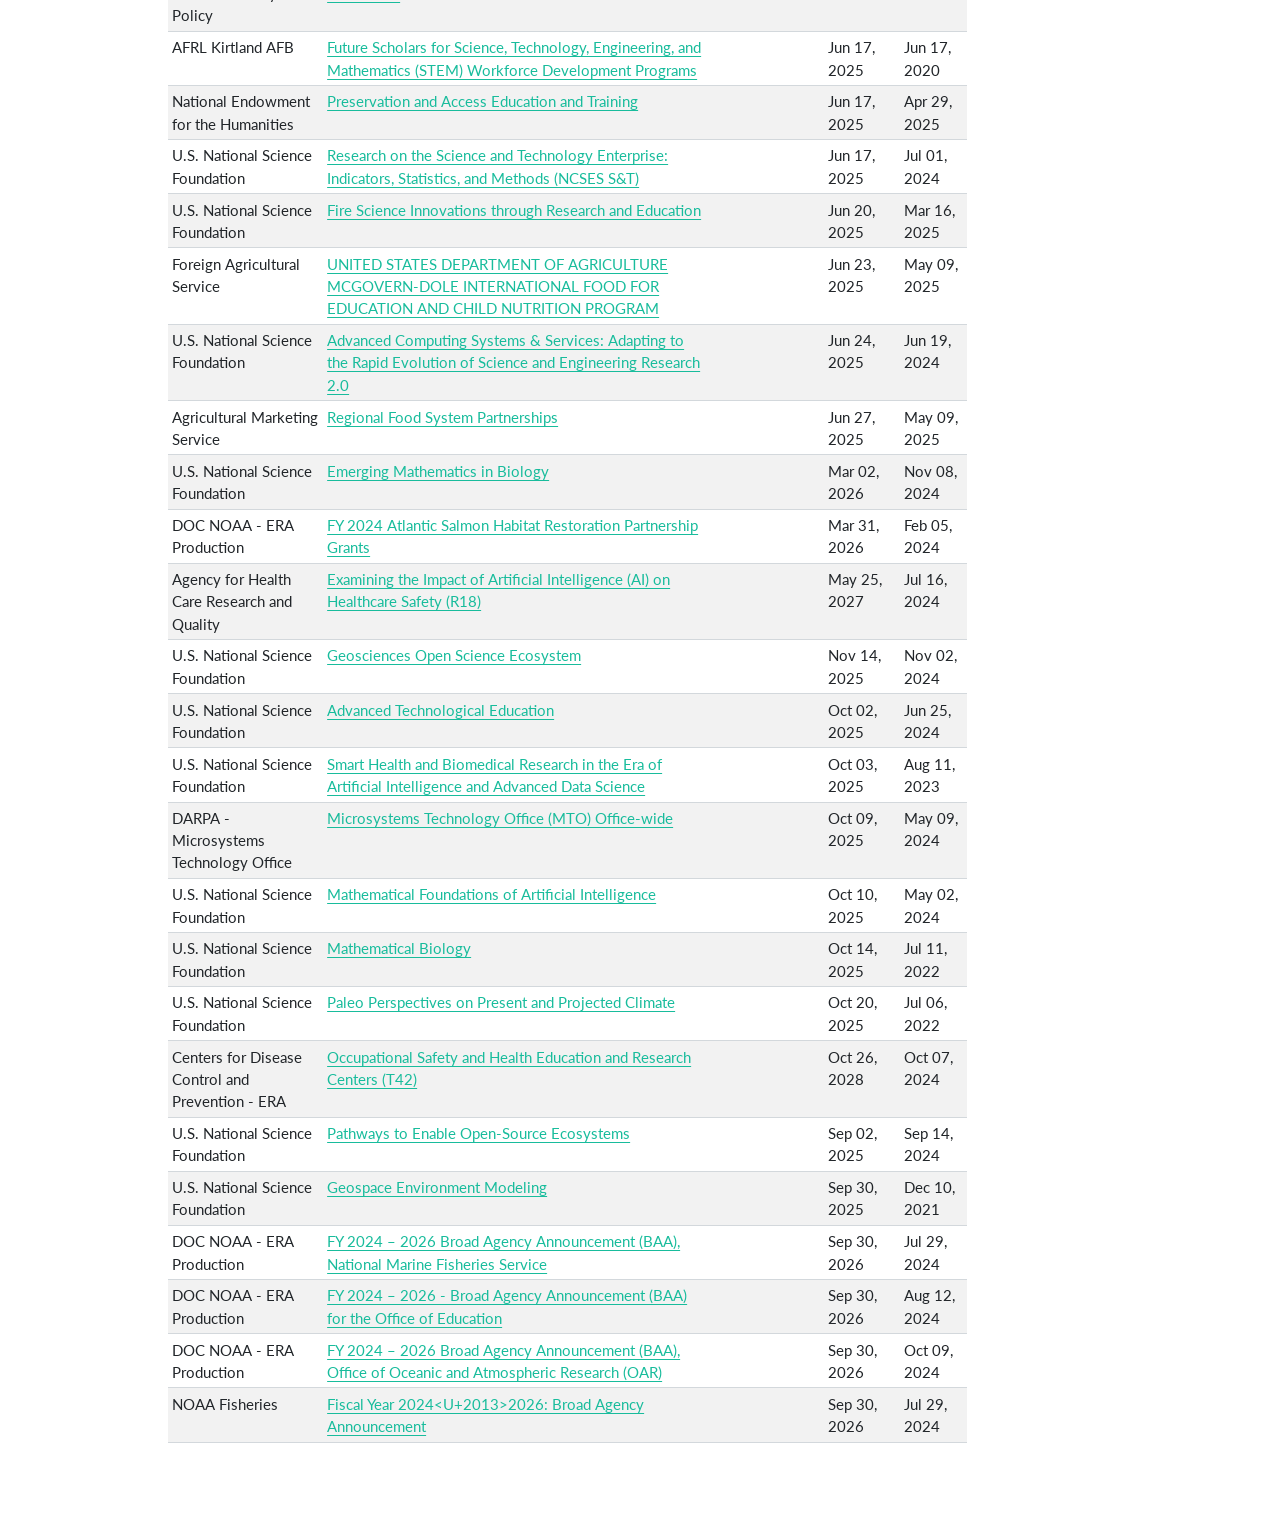
==== commit d2cf5c24: "New fix" ====
--- a/docs/index.html
+++ b/docs/index.html
@@ -176,7 +176,7 @@
 <div class="cell">
 <details class="code-fold">
 <summary>Code</summary>
-<div class="sourceCode cell-code" id="cb1"><pre class="sourceCode r code-with-copy"><code class="sourceCode r"><span id="cb1-1"><a href="#cb1-1" aria-hidden="true" tabindex="-1"></a>grants_out</span></code><button title="Copy to Clipboard" class="code-copy-button"><i class="bi"></i></button></pre></div>
+<div class="sourceCode cell-code" id="cb1"><pre class="sourceCode r code-with-copy"><code class="sourceCode r"><span id="cb1-1"><a href="#cb1-1" aria-hidden="true" tabindex="-1"></a>knitr<span class="sc">::</span><span class="fu">kable</span>(grants_out, <span class="at">escape =</span> <span class="cn">FALSE</span>)</span></code><button title="Copy to Clipboard" class="code-copy-button"><i class="bi"></i></button></pre></div>
 </details>
 <div class="cell-output-display">
 <table class="table table-sm table-striped small">
@@ -193,42 +193,42 @@
 <tr class="odd">
 <td style="text-align: left;">U.S. National Science Foundation</td>
 <td style="text-align: left;"><a href="http://www.nsf.gov/publications/pub_summ.jsp?ods_key=nsf25539">Verticals-enabling Intelligent Network Systems</a></td>
-<td style="text-align: left;">&lt;U+0001F7E2&gt; New</td>
+<td style="text-align: left;">&lt;U+0001F7E2&gt;</td>
 <td style="text-align: left;">Aug 25, 2025</td>
 <td style="text-align: left;">May 20, 2025</td>
 </tr>
 <tr class="even">
 <td style="text-align: left;">Department of Education</td>
 <td style="text-align: left;"><a href="https://www.govinfo.gov/content/pkg/FR-2025-05-16/pdf/2025-08766.pdf">Office of Elementary and Secondary Education (OESE): Charter Schools Program (CSP)- Model Development and Dissemination Grants, Assistance Listing Number (ALN) 84.282G</a></td>
-<td style="text-align: left;">&lt;U+0001F7E2&gt; New</td>
+<td style="text-align: left;">&lt;U+0001F7E2&gt;</td>
 <td style="text-align: left;">Jul 14, 2025</td>
 <td style="text-align: left;">May 16, 2025</td>
 </tr>
 <tr class="odd">
 <td style="text-align: left;">Department of Education</td>
 <td style="text-align: left;"><a href="https://www.govinfo.gov/content/pkg/FR-2025-05-15/pdf/2025-08657.pdf">Office of Elementary and Secondary Education (OESE): Charter Schools Program (CSP): Grants to Charter Management Organizations for the Replication and Expansion of High-Quality Charter Schools Assistance Listing Number 84.282M</a></td>
-<td style="text-align: left;">&lt;U+0001F7E2&gt; New</td>
+<td style="text-align: left;">&lt;U+0001F7E2&gt;</td>
 <td style="text-align: left;">Jun 18, 2025</td>
 <td style="text-align: left;">May 15, 2025</td>
 </tr>
 <tr class="even">
 <td style="text-align: left;">Department of Education</td>
 <td style="text-align: left;"><a href="https://www.govinfo.gov/content/pkg/FR-2025-05-16/pdf/2025-08783.pdf">Office of Elementary and Secondary Education (OESE): Charter Schools Program (CSP): Grants for Credit Enhancement for Charter School Facilities (Credit Enhancement), Assistance Listing Number 84.354A</a></td>
-<td style="text-align: left;">&lt;U+0001F7E2&gt; New</td>
+<td style="text-align: left;">&lt;U+0001F7E2&gt;</td>
 <td style="text-align: left;">Jun 25, 2025</td>
 <td style="text-align: left;">May 16, 2025</td>
 </tr>
 <tr class="odd">
 <td style="text-align: left;">Department of Education</td>
 <td style="text-align: left;"><a href="https://www.govinfo.gov/content/pkg/FR-2025-05-15/pdf/2025-08660.pdf">Office of Elementary and Secondary Education (OESE): Charter Schools Program (CSP): CSP Developer Grants for The Opening of New Charter Schools, Assistance Listing Number 84.282B</a></td>
-<td style="text-align: left;">&lt;U+0001F7E2&gt; New</td>
+<td style="text-align: left;">&lt;U+0001F7E2&gt;</td>
 <td style="text-align: left;">Jun 30, 2025</td>
 <td style="text-align: left;">May 15, 2025</td>
 </tr>
 <tr class="even">
 <td style="text-align: left;">Department of Education</td>
 <td style="text-align: left;"><a href="https://www.govinfo.gov/content/pkg/FR-2025-05-15/pdf/2025-08660.pdf">Office of Elementary and Secondary Education (OESE): Charter Schools Program (CSP): CSP Developer Grants for the Replication and Expansion of High-Quality Charter Schools, Assistance Listing Number 84.282E</a></td>
-<td style="text-align: left;">&lt;U+0001F7E2&gt; New</td>
+<td style="text-align: left;">&lt;U+0001F7E2&gt;</td>
 <td style="text-align: left;">Jun 30, 2025</td>
 <td style="text-align: left;">May 15, 2025</td>
 </tr>
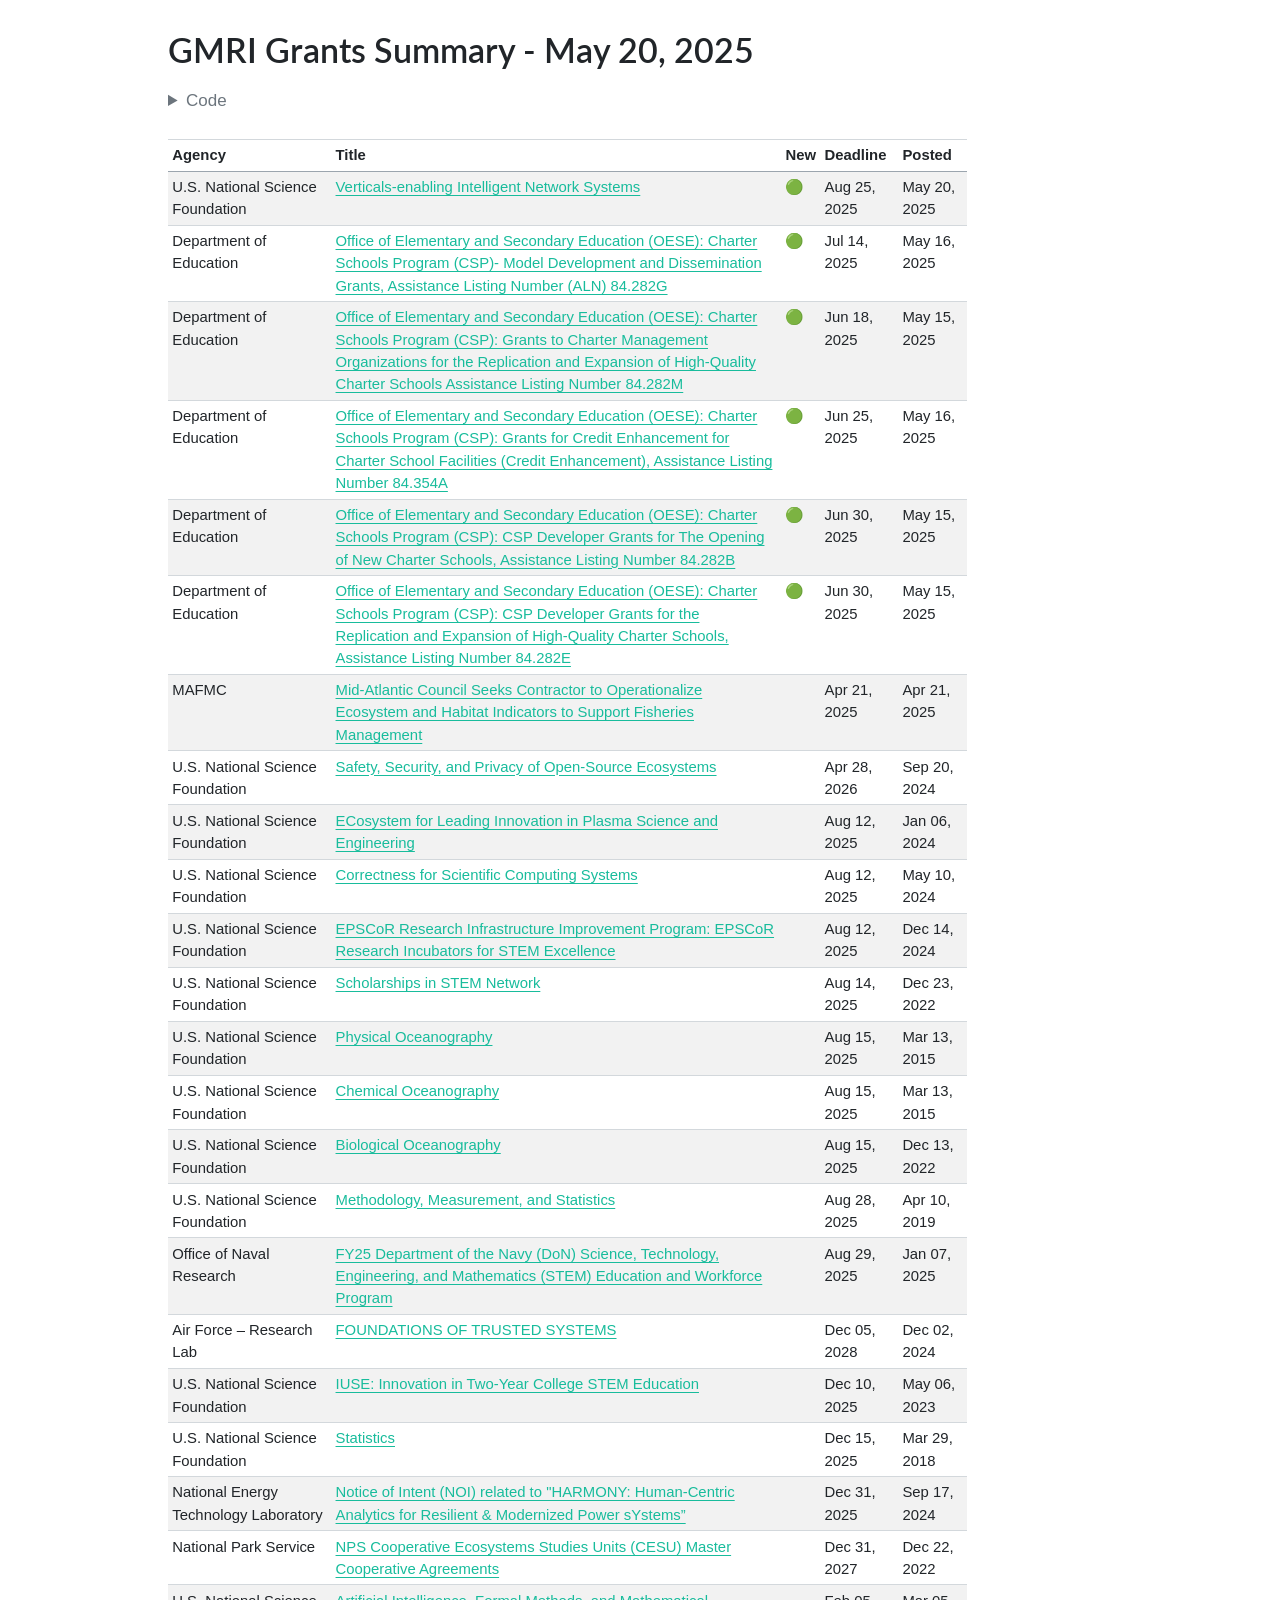
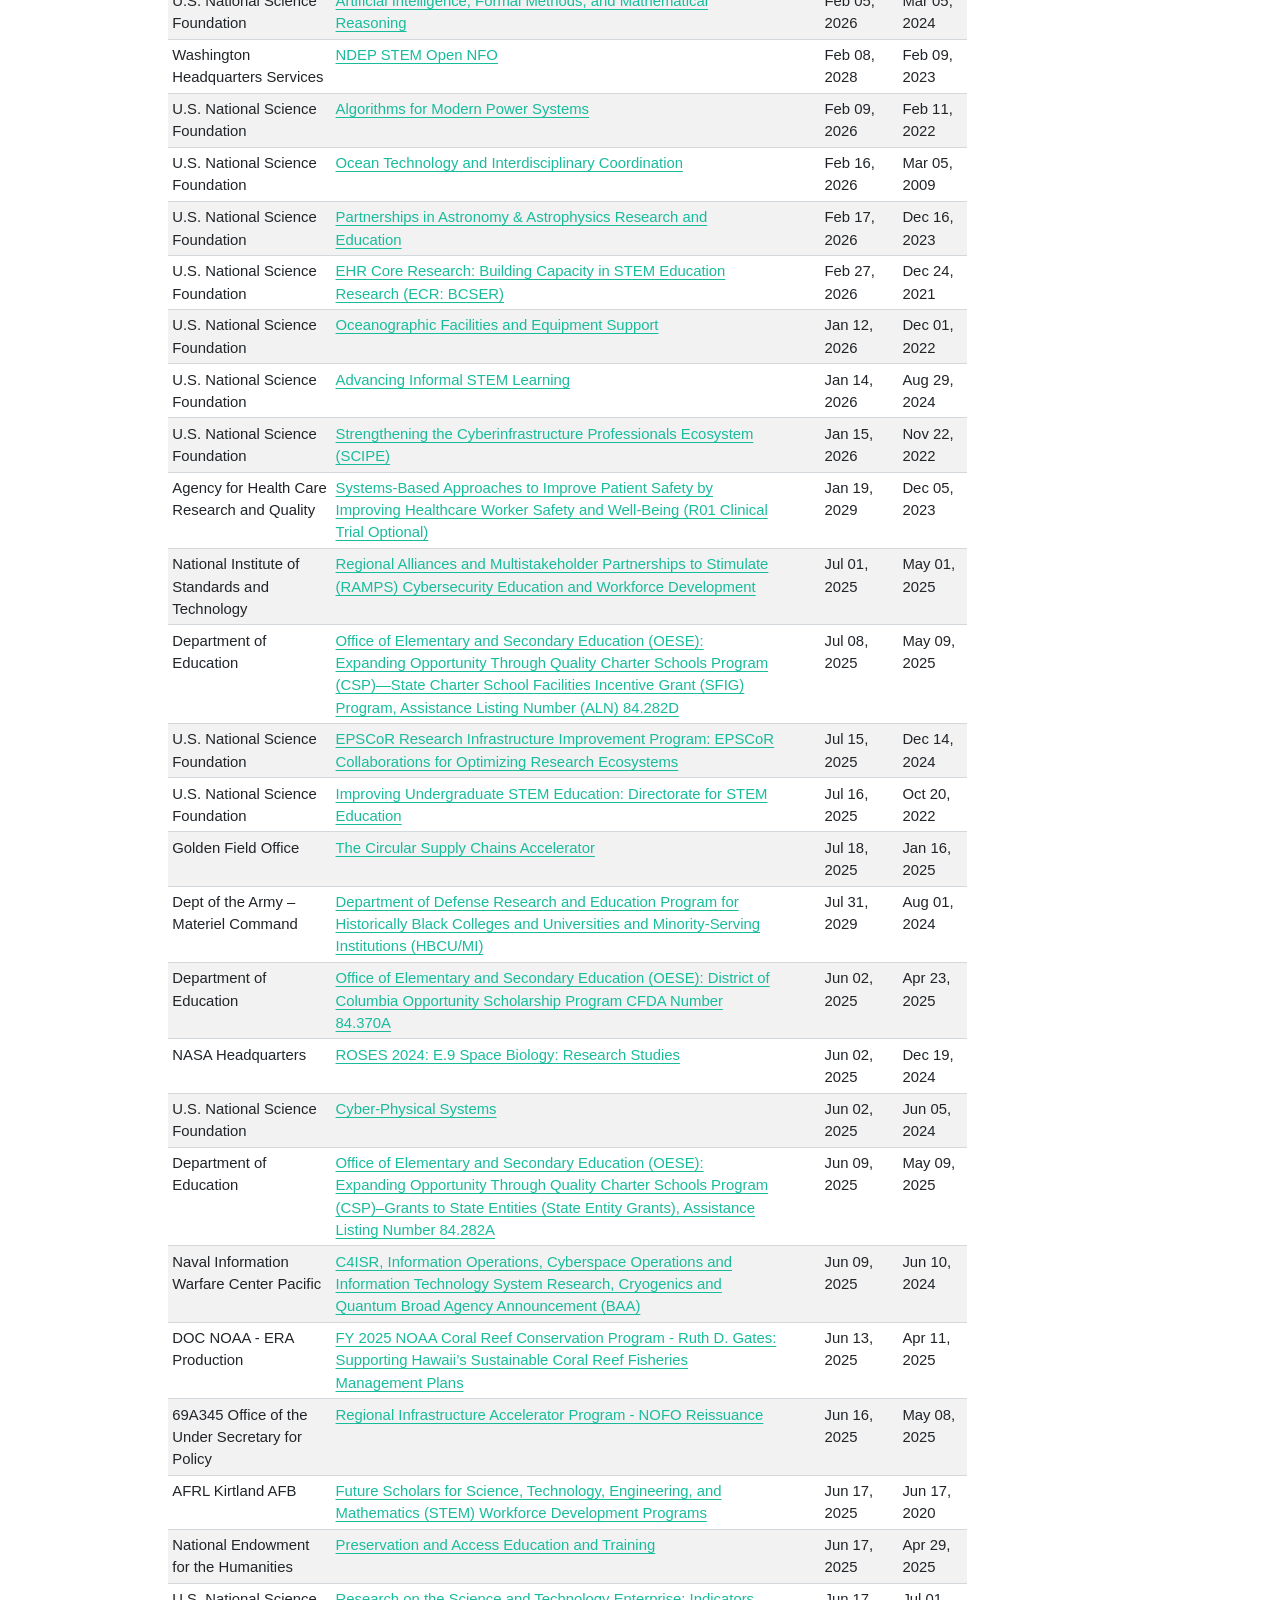
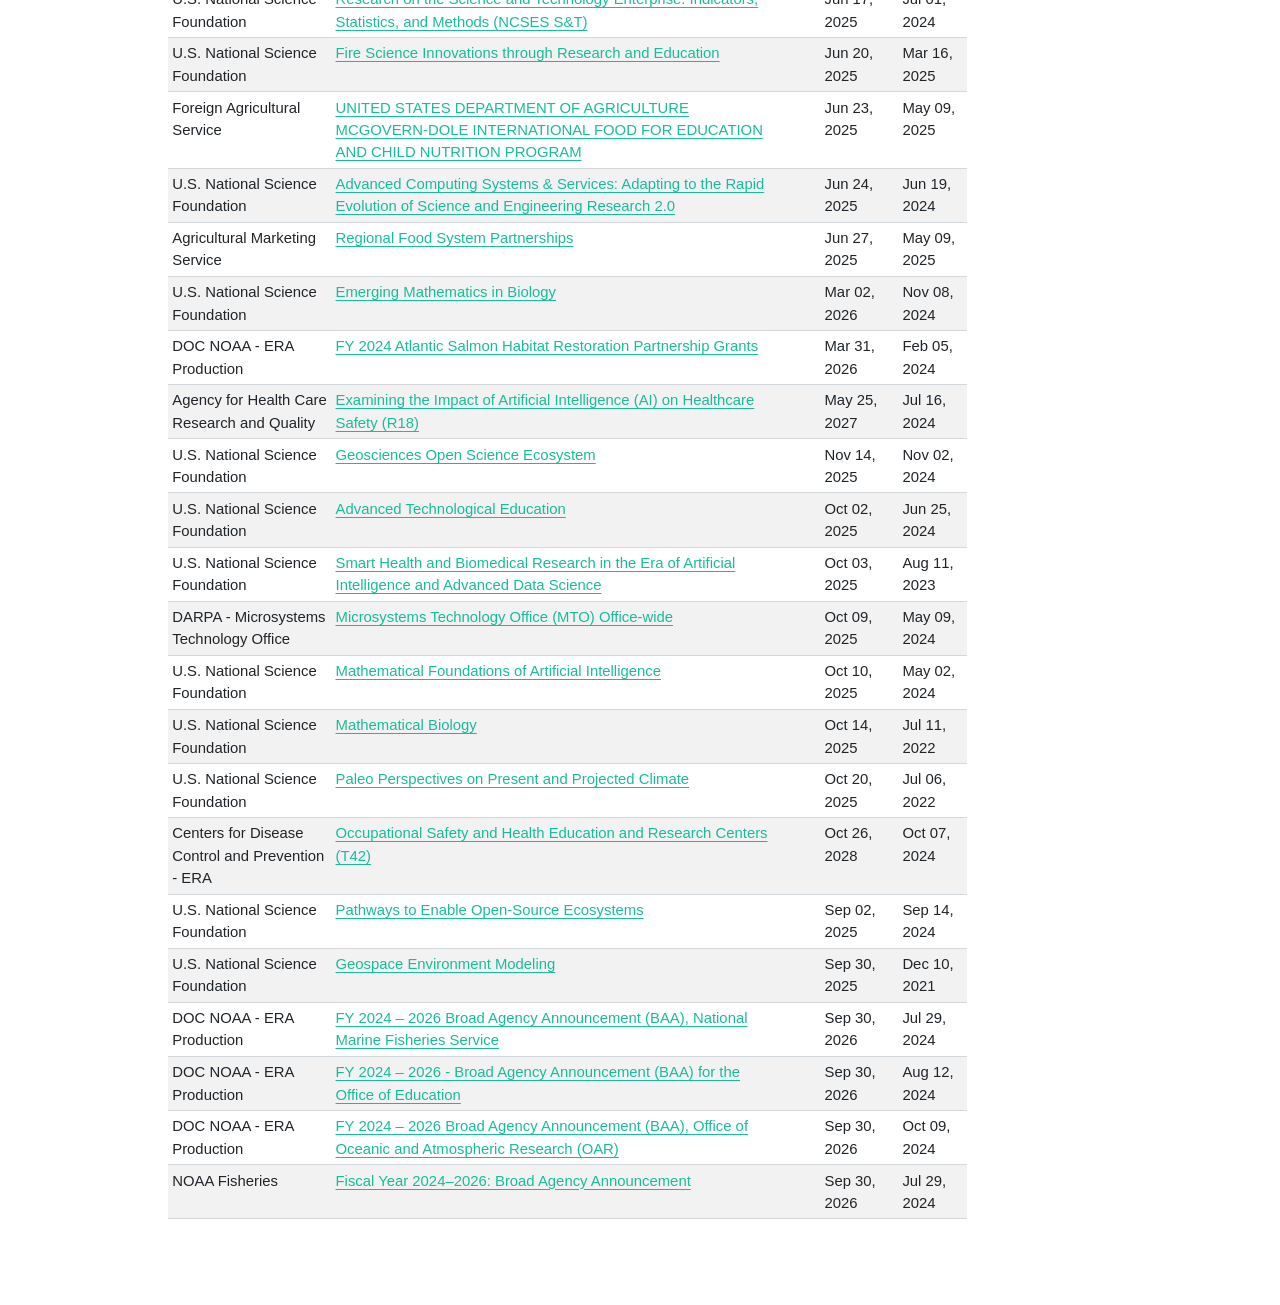
==== commit 713a968a: "Hopefully..." ====
--- a/docs/index.html
+++ b/docs/index.html
@@ -1,1071 +1,8 @@
-<!DOCTYPE html>
-<html xmlns="http://www.w3.org/1999/xhtml" lang="en" xml:lang="en"><head>
-
-<meta charset="utf-8">
-<meta name="generator" content="quarto-1.4.536">
-
-<meta name="viewport" content="width=device-width, initial-scale=1.0, user-scalable=yes">
-
-
-<title>GMRI Grants Summary - GMRI Grants Summary - r format(Sys.Date(), '%B %d, %Y')</title>
-<style>
-code{white-space: pre-wrap;}
-span.smallcaps{font-variant: small-caps;}
-div.columns{display: flex; gap: min(4vw, 1.5em);}
-div.column{flex: auto; overflow-x: auto;}
-div.hanging-indent{margin-left: 1.5em; text-indent: -1.5em;}
-ul.task-list{list-style: none;}
-ul.task-list li input[type="checkbox"] {
-  width: 0.8em;
-  margin: 0 0.8em 0.2em -1em; /* quarto-specific, see https://github.com/quarto-dev/quarto-cli/issues/4556 */ 
-  vertical-align: middle;
-}
-/* CSS for syntax highlighting */
-pre > code.sourceCode { white-space: pre; position: relative; }
-pre > code.sourceCode > span { line-height: 1.25; }
-pre > code.sourceCode > span:empty { height: 1.2em; }
-.sourceCode { overflow: visible; }
-code.sourceCode > span { color: inherit; text-decoration: inherit; }
-div.sourceCode { margin: 1em 0; }
-pre.sourceCode { margin: 0; }
-@media screen {
-div.sourceCode { overflow: auto; }
-}
-@media print {
-pre > code.sourceCode { white-space: pre-wrap; }
-pre > code.sourceCode > span { text-indent: -5em; padding-left: 5em; }
-}
-pre.numberSource code
-  { counter-reset: source-line 0; }
-pre.numberSource code > span
-  { position: relative; left: -4em; counter-increment: source-line; }
-pre.numberSource code > span > a:first-child::before
-  { content: counter(source-line);
-    position: relative; left: -1em; text-align: right; vertical-align: baseline;
-    border: none; display: inline-block;
-    -webkit-touch-callout: none; -webkit-user-select: none;
-    -khtml-user-select: none; -moz-user-select: none;
-    -ms-user-select: none; user-select: none;
-    padding: 0 4px; width: 4em;
-  }
-pre.numberSource { margin-left: 3em;  padding-left: 4px; }
-div.sourceCode
-  {   }
-@media screen {
-pre > code.sourceCode > span > a:first-child::before { text-decoration: underline; }
-}
-</style>
-
-
-<script src="site_libs/quarto-nav/quarto-nav.js"></script>
-<script src="site_libs/quarto-nav/headroom.min.js"></script>
-<script src="site_libs/clipboard/clipboard.min.js"></script>
-<script src="site_libs/quarto-search/autocomplete.umd.js"></script>
-<script src="site_libs/quarto-search/fuse.min.js"></script>
-<script src="site_libs/quarto-search/quarto-search.js"></script>
-<meta name="quarto:offset" content="./">
-<script src="site_libs/quarto-html/quarto.js"></script>
-<script src="site_libs/quarto-html/popper.min.js"></script>
-<script src="site_libs/quarto-html/tippy.umd.min.js"></script>
-<script src="site_libs/quarto-html/anchor.min.js"></script>
-<link href="site_libs/quarto-html/tippy.css" rel="stylesheet">
-<link href="site_libs/quarto-html/quarto-syntax-highlighting.css" rel="stylesheet" id="quarto-text-highlighting-styles">
-<script src="site_libs/bootstrap/bootstrap.min.js"></script>
-<link href="site_libs/bootstrap/bootstrap-icons.css" rel="stylesheet">
-<link href="site_libs/bootstrap/bootstrap.min.css" rel="stylesheet" id="quarto-bootstrap" data-mode="light">
-<script id="quarto-search-options" type="application/json">{
-  "location": "navbar",
-  "copy-button": false,
-  "collapse-after": 3,
-  "panel-placement": "end",
-  "type": "overlay",
-  "limit": 50,
-  "keyboard-shortcut": [
-    "f",
-    "/",
-    "s"
-  ],
-  "show-item-context": false,
-  "language": {
-    "search-no-results-text": "No results",
-    "search-matching-documents-text": "matching documents",
-    "search-copy-link-title": "Copy link to search",
-    "search-hide-matches-text": "Hide additional matches",
-    "search-more-match-text": "more match in this document",
-    "search-more-matches-text": "more matches in this document",
-    "search-clear-button-title": "Clear",
-    "search-text-placeholder": "",
-    "search-detached-cancel-button-title": "Cancel",
-    "search-submit-button-title": "Submit",
-    "search-label": "Search"
-  }
-}</script>
-<link href="site_libs/pagedtable-1.1/css/pagedtable.css" rel="stylesheet">
-<script src="site_libs/pagedtable-1.1/js/pagedtable.js"></script>
-
-
-</head>
-
-<body class="nav-fixed">
-
-<div id="quarto-search-results"></div>
-  <header id="quarto-header" class="headroom fixed-top">
-    <nav class="navbar navbar-expand-lg " data-bs-theme="dark">
-      <div class="navbar-container container-fluid">
-      <div class="navbar-brand-container mx-auto">
-    <a class="navbar-brand" href="./index.html">
-    <span class="navbar-title">GMRI Grants Summary</span>
-    </a>
-  </div>
-            <div id="quarto-search" class="" title="Search"></div>
-          <button class="navbar-toggler" type="button" data-bs-toggle="collapse" data-bs-target="#navbarCollapse" aria-controls="navbarCollapse" aria-expanded="false" aria-label="Toggle navigation" onclick="if (window.quartoToggleHeadroom) { window.quartoToggleHeadroom(); }">
-  <span class="navbar-toggler-icon"></span>
-</button>
-          <div class="collapse navbar-collapse" id="navbarCollapse">
-            <ul class="navbar-nav navbar-nav-scroll me-auto">
-  <li class="nav-item">
-    <a class="nav-link active" href="./Opportunity_Report.html" aria-current="page"> 
-<span class="menu-text">Grants Summary</span></a>
-  </li>  
-</ul>
-          </div> <!-- /navcollapse -->
-          <div class="quarto-navbar-tools">
-</div>
-      </div> <!-- /container-fluid -->
-    </nav>
-</header>
-<!-- content -->
-<div id="quarto-content" class="quarto-container page-columns page-rows-contents page-layout-article page-navbar">
-<!-- sidebar -->
-<!-- margin-sidebar -->
-    <div id="quarto-margin-sidebar" class="sidebar margin-sidebar">
-        
-    </div>
-<!-- main -->
-<main class="content" id="quarto-document-content">
-
-<header id="title-block-header" class="quarto-title-block default">
-<div class="quarto-title">
-<h1 class="title">GMRI Grants Summary - May 20, 2025</h1>
-</div>
-
-
-
-<div class="quarto-title-meta">
-
-    
-  
-    
-  </div>
-  
-
-
-</header>
-
-
-<div class="cell">
-<style type="text/css">
-.navbar, .navbar-default {
-  display: none !important;
-}
-body {
-  padding-top: 0 !important;
-}
-</style>
-</div>
-<div class="cell">
-<details class="code-fold">
-<summary>Code</summary>
-<div class="sourceCode cell-code" id="cb1"><pre class="sourceCode r code-with-copy"><code class="sourceCode r"><span id="cb1-1"><a href="#cb1-1" aria-hidden="true" tabindex="-1"></a>knitr<span class="sc">::</span><span class="fu">kable</span>(grants_out, <span class="at">escape =</span> <span class="cn">FALSE</span>)</span></code><button title="Copy to Clipboard" class="code-copy-button"><i class="bi"></i></button></pre></div>
-</details>
-<div class="cell-output-display">
-<table class="table table-sm table-striped small">
-<thead>
-<tr class="header">
-<th style="text-align: left;">Agency</th>
-<th style="text-align: left;">Title</th>
-<th style="text-align: left;">New</th>
-<th style="text-align: left;">Deadline</th>
-<th style="text-align: left;">Posted</th>
-</tr>
-</thead>
-<tbody>
-<tr class="odd">
-<td style="text-align: left;">U.S. National Science Foundation</td>
-<td style="text-align: left;"><a href="http://www.nsf.gov/publications/pub_summ.jsp?ods_key=nsf25539">Verticals-enabling Intelligent Network Systems</a></td>
-<td style="text-align: left;">&lt;U+0001F7E2&gt;</td>
-<td style="text-align: left;">Aug 25, 2025</td>
-<td style="text-align: left;">May 20, 2025</td>
-</tr>
-<tr class="even">
-<td style="text-align: left;">Department of Education</td>
-<td style="text-align: left;"><a href="https://www.govinfo.gov/content/pkg/FR-2025-05-16/pdf/2025-08766.pdf">Office of Elementary and Secondary Education (OESE): Charter Schools Program (CSP)- Model Development and Dissemination Grants, Assistance Listing Number (ALN) 84.282G</a></td>
-<td style="text-align: left;">&lt;U+0001F7E2&gt;</td>
-<td style="text-align: left;">Jul 14, 2025</td>
-<td style="text-align: left;">May 16, 2025</td>
-</tr>
-<tr class="odd">
-<td style="text-align: left;">Department of Education</td>
-<td style="text-align: left;"><a href="https://www.govinfo.gov/content/pkg/FR-2025-05-15/pdf/2025-08657.pdf">Office of Elementary and Secondary Education (OESE): Charter Schools Program (CSP): Grants to Charter Management Organizations for the Replication and Expansion of High-Quality Charter Schools Assistance Listing Number 84.282M</a></td>
-<td style="text-align: left;">&lt;U+0001F7E2&gt;</td>
-<td style="text-align: left;">Jun 18, 2025</td>
-<td style="text-align: left;">May 15, 2025</td>
-</tr>
-<tr class="even">
-<td style="text-align: left;">Department of Education</td>
-<td style="text-align: left;"><a href="https://www.govinfo.gov/content/pkg/FR-2025-05-16/pdf/2025-08783.pdf">Office of Elementary and Secondary Education (OESE): Charter Schools Program (CSP): Grants for Credit Enhancement for Charter School Facilities (Credit Enhancement), Assistance Listing Number 84.354A</a></td>
-<td style="text-align: left;">&lt;U+0001F7E2&gt;</td>
-<td style="text-align: left;">Jun 25, 2025</td>
-<td style="text-align: left;">May 16, 2025</td>
-</tr>
-<tr class="odd">
-<td style="text-align: left;">Department of Education</td>
-<td style="text-align: left;"><a href="https://www.govinfo.gov/content/pkg/FR-2025-05-15/pdf/2025-08660.pdf">Office of Elementary and Secondary Education (OESE): Charter Schools Program (CSP): CSP Developer Grants for The Opening of New Charter Schools, Assistance Listing Number 84.282B</a></td>
-<td style="text-align: left;">&lt;U+0001F7E2&gt;</td>
-<td style="text-align: left;">Jun 30, 2025</td>
-<td style="text-align: left;">May 15, 2025</td>
-</tr>
-<tr class="even">
-<td style="text-align: left;">Department of Education</td>
-<td style="text-align: left;"><a href="https://www.govinfo.gov/content/pkg/FR-2025-05-15/pdf/2025-08660.pdf">Office of Elementary and Secondary Education (OESE): Charter Schools Program (CSP): CSP Developer Grants for the Replication and Expansion of High-Quality Charter Schools, Assistance Listing Number 84.282E</a></td>
-<td style="text-align: left;">&lt;U+0001F7E2&gt;</td>
-<td style="text-align: left;">Jun 30, 2025</td>
-<td style="text-align: left;">May 15, 2025</td>
-</tr>
-<tr class="odd">
-<td style="text-align: left;">MAFMC</td>
-<td style="text-align: left;"><a href="https://www.mafmc.org/newsfeed/2025/rfp-ecosystem-habitat-indicators">Mid-Atlantic Council Seeks Contractor to Operationalize Ecosystem and Habitat Indicators to Support Fisheries Management</a></td>
-<td style="text-align: left;"></td>
-<td style="text-align: left;">Apr 21, 2025</td>
-<td style="text-align: left;">Apr 21, 2025</td>
-</tr>
-<tr class="even">
-<td style="text-align: left;">U.S. National Science Foundation</td>
-<td style="text-align: left;"><a href="http://www.nsf.gov/publications/pub_summ.jsp?ods_key=nsf24608">Safety, Security, and Privacy of Open-Source Ecosystems</a></td>
-<td style="text-align: left;"></td>
-<td style="text-align: left;">Apr 28, 2026</td>
-<td style="text-align: left;">Sep 20, 2024</td>
-</tr>
-<tr class="odd">
-<td style="text-align: left;">U.S. National Science Foundation</td>
-<td style="text-align: left;"><a href="http://www.nsf.gov/funding/pgm_summ.jsp?pims_id=505924">ECosystem for Leading Innovation in Plasma Science and Engineering</a></td>
-<td style="text-align: left;"></td>
-<td style="text-align: left;">Aug 12, 2025</td>
-<td style="text-align: left;">Jan 06, 2024</td>
-</tr>
-<tr class="even">
-<td style="text-align: left;">U.S. National Science Foundation</td>
-<td style="text-align: left;"><a href="http://www.nsf.gov/publications/pub_summ.jsp?ods_key=nsf24571">Correctness for Scientific Computing Systems</a></td>
-<td style="text-align: left;"></td>
-<td style="text-align: left;">Aug 12, 2025</td>
-<td style="text-align: left;">May 10, 2024</td>
-</tr>
-<tr class="odd">
-<td style="text-align: left;">U.S. National Science Foundation</td>
-<td style="text-align: left;"><a href="http://www.nsf.gov/publications/pub_summ.jsp?ods_key=nsf25522">EPSCoR Research Infrastructure Improvement Program: EPSCoR Research Incubators for STEM Excellence</a></td>
-<td style="text-align: left;"></td>
-<td style="text-align: left;">Aug 12, 2025</td>
-<td style="text-align: left;">Dec 14, 2024</td>
-</tr>
-<tr class="even">
-<td style="text-align: left;">U.S. National Science Foundation</td>
-<td style="text-align: left;"><a href="http://www.nsf.gov/publications/pub_summ.jsp?ods_key=nsf23536">Scholarships in STEM Network</a></td>
-<td style="text-align: left;"></td>
-<td style="text-align: left;">Aug 14, 2025</td>
-<td style="text-align: left;">Dec 23, 2022</td>
-</tr>
-<tr class="odd">
-<td style="text-align: left;">U.S. National Science Foundation</td>
-<td style="text-align: left;"><a href="http://www.nsf.gov/funding/pgm_summ.jsp?pims_id=12729">Physical Oceanography</a></td>
-<td style="text-align: left;"></td>
-<td style="text-align: left;">Aug 15, 2025</td>
-<td style="text-align: left;">Mar 13, 2015</td>
-</tr>
-<tr class="even">
-<td style="text-align: left;">U.S. National Science Foundation</td>
-<td style="text-align: left;"><a href="http://www.nsf.gov/funding/pgm_summ.jsp?pims_id=11698">Chemical Oceanography</a></td>
-<td style="text-align: left;"></td>
-<td style="text-align: left;">Aug 15, 2025</td>
-<td style="text-align: left;">Mar 13, 2015</td>
-</tr>
-<tr class="odd">
-<td style="text-align: left;">U.S. National Science Foundation</td>
-<td style="text-align: left;"><a href="http://www.nsf.gov/funding/pgm_summ.jsp?pims_id=506154">Biological Oceanography</a></td>
-<td style="text-align: left;"></td>
-<td style="text-align: left;">Aug 15, 2025</td>
-<td style="text-align: left;">Dec 13, 2022</td>
-</tr>
-<tr class="even">
-<td style="text-align: left;">U.S. National Science Foundation</td>
-<td style="text-align: left;"><a href="http://www.nsf.gov/publications/pub_summ.jsp?ods_key=nsf19575">Methodology, Measurement, and Statistics</a></td>
-<td style="text-align: left;"></td>
-<td style="text-align: left;">Aug 28, 2025</td>
-<td style="text-align: left;">Apr 10, 2019</td>
-</tr>
-<tr class="odd">
-<td style="text-align: left;">Office of Naval Research</td>
-<td style="text-align: left;"><a href="https://www.onr.navy.mil/work-with-us/funding-opportunities/announcements">FY25 Department of the Navy (DoN) Science, Technology, Engineering, and Mathematics (STEM) Education and Workforce Program</a></td>
-<td style="text-align: left;"></td>
-<td style="text-align: left;">Aug 29, 2025</td>
-<td style="text-align: left;">Jan 07, 2025</td>
-</tr>
-<tr class="even">
-<td style="text-align: left;">Air Force – Research Lab</td>
-<td style="text-align: left;"><a href="NA">FOUNDATIONS OF TRUSTED SYSTEMS</a></td>
-<td style="text-align: left;"></td>
-<td style="text-align: left;">Dec 05, 2028</td>
-<td style="text-align: left;">Dec 02, 2024</td>
-</tr>
-<tr class="odd">
-<td style="text-align: left;">U.S. National Science Foundation</td>
-<td style="text-align: left;"><a href="http://www.nsf.gov/publications/pub_summ.jsp?ods_key=nsf23584">IUSE: Innovation in Two-Year College STEM Education</a></td>
-<td style="text-align: left;"></td>
-<td style="text-align: left;">Dec 10, 2025</td>
-<td style="text-align: left;">May 06, 2023</td>
-</tr>
-<tr class="even">
-<td style="text-align: left;">U.S. National Science Foundation</td>
-<td style="text-align: left;"><a href="http://www.nsf.gov/funding/pgm_summ.jsp?pims_id=5556">Statistics</a></td>
-<td style="text-align: left;"></td>
-<td style="text-align: left;">Dec 15, 2025</td>
-<td style="text-align: left;">Mar 29, 2018</td>
-</tr>
-<tr class="odd">
-<td style="text-align: left;">National Energy Technology Laboratory</td>
-<td style="text-align: left;"><a href="https://www.fedconnect.net">Notice of Intent (NOI) related to "HARMONY: Human-Centric Analytics for Resilient &amp; Modernized Power sYstems”</a></td>
-<td style="text-align: left;"></td>
-<td style="text-align: left;">Dec 31, 2025</td>
-<td style="text-align: left;">Sep 17, 2024</td>
-</tr>
-<tr class="even">
-<td style="text-align: left;">National Park Service</td>
-<td style="text-align: left;"><a href="NA">NPS Cooperative Ecosystems Studies Units (CESU) Master Cooperative Agreements</a></td>
-<td style="text-align: left;"></td>
-<td style="text-align: left;">Dec 31, 2027</td>
-<td style="text-align: left;">Dec 22, 2022</td>
-</tr>
-<tr class="odd">
-<td style="text-align: left;">U.S. National Science Foundation</td>
-<td style="text-align: left;"><a href="http://www.nsf.gov/publications/pub_summ.jsp?ods_key=nsf24554">Artificial Intelligence, Formal Methods, and Mathematical Reasoning</a></td>
-<td style="text-align: left;"></td>
-<td style="text-align: left;">Feb 05, 2026</td>
-<td style="text-align: left;">Mar 05, 2024</td>
-</tr>
-<tr class="even">
-<td style="text-align: left;">Washington Headquarters Services</td>
-<td style="text-align: left;"><a href="NA">NDEP STEM Open NFO</a></td>
-<td style="text-align: left;"></td>
-<td style="text-align: left;">Feb 08, 2028</td>
-<td style="text-align: left;">Feb 09, 2023</td>
-</tr>
-<tr class="odd">
-<td style="text-align: left;">U.S. National Science Foundation</td>
-<td style="text-align: left;"><a href="http://www.nsf.gov/publications/pub_summ.jsp?ods_key=nsf22569">Algorithms for Modern Power Systems</a></td>
-<td style="text-align: left;"></td>
-<td style="text-align: left;">Feb 09, 2026</td>
-<td style="text-align: left;">Feb 11, 2022</td>
-</tr>
-<tr class="even">
-<td style="text-align: left;">U.S. National Science Foundation</td>
-<td style="text-align: left;"><a href="http://www.nsf.gov/funding/pgm_summ.jsp?pims_id=12724">Ocean Technology and Interdisciplinary Coordination</a></td>
-<td style="text-align: left;"></td>
-<td style="text-align: left;">Feb 16, 2026</td>
-<td style="text-align: left;">Mar 05, 2009</td>
-</tr>
-<tr class="odd">
-<td style="text-align: left;">U.S. National Science Foundation</td>
-<td style="text-align: left;"><a href="http://www.nsf.gov/publications/pub_summ.jsp?ods_key=nsf24516">Partnerships in Astronomy &amp; Astrophysics Research and Education</a></td>
-<td style="text-align: left;"></td>
-<td style="text-align: left;">Feb 17, 2026</td>
-<td style="text-align: left;">Dec 16, 2023</td>
-</tr>
-<tr class="even">
-<td style="text-align: left;">U.S. National Science Foundation</td>
-<td style="text-align: left;"><a href="http://www.nsf.gov/publications/pub_summ.jsp?ods_key=nsf22548">EHR Core Research: Building Capacity in STEM Education Research (ECR: BCSER)</a></td>
-<td style="text-align: left;"></td>
-<td style="text-align: left;">Feb 27, 2026</td>
-<td style="text-align: left;">Dec 24, 2021</td>
-</tr>
-<tr class="odd">
-<td style="text-align: left;">U.S. National Science Foundation</td>
-<td style="text-align: left;"><a href="http://www.nsf.gov/publications/pub_summ.jsp?ods_key=nsf23525">Oceanographic Facilities and Equipment Support</a></td>
-<td style="text-align: left;"></td>
-<td style="text-align: left;">Jan 12, 2026</td>
-<td style="text-align: left;">Dec 01, 2022</td>
-</tr>
-<tr class="even">
-<td style="text-align: left;">U.S. National Science Foundation</td>
-<td style="text-align: left;"><a href="http://www.nsf.gov/publications/pub_summ.jsp?ods_key=nsf24601">Advancing Informal STEM Learning</a></td>
-<td style="text-align: left;"></td>
-<td style="text-align: left;">Jan 14, 2026</td>
-<td style="text-align: left;">Aug 29, 2024</td>
-</tr>
-<tr class="odd">
-<td style="text-align: left;">U.S. National Science Foundation</td>
-<td style="text-align: left;"><a href="http://www.nsf.gov/publications/pub_summ.jsp?ods_key=nsf23521">Strengthening the Cyberinfrastructure Professionals Ecosystem (SCIPE)</a></td>
-<td style="text-align: left;"></td>
-<td style="text-align: left;">Jan 15, 2026</td>
-<td style="text-align: left;">Nov 22, 2022</td>
-</tr>
-<tr class="even">
-<td style="text-align: left;">Agency for Health Care Research and Quality</td>
-<td style="text-align: left;"><a href="http://grants.nih.gov/grants/guide/pa-files/PA-24-093.html">Systems-Based Approaches to Improve Patient Safety by Improving Healthcare Worker Safety and Well-Being (R01 Clinical Trial Optional)</a></td>
-<td style="text-align: left;"></td>
-<td style="text-align: left;">Jan 19, 2029</td>
-<td style="text-align: left;">Dec 05, 2023</td>
-</tr>
-<tr class="odd">
-<td style="text-align: left;">National Institute of Standards and Technology</td>
-<td style="text-align: left;"><a href="NA">Regional Alliances and Multistakeholder Partnerships to Stimulate (RAMPS) Cybersecurity Education and Workforce Development</a></td>
-<td style="text-align: left;"></td>
-<td style="text-align: left;">Jul 01, 2025</td>
-<td style="text-align: left;">May 01, 2025</td>
-</tr>
-<tr class="even">
-<td style="text-align: left;">Department of Education</td>
-<td style="text-align: left;"><a href="https://www.govinfo.gov/content/pkg/FR-2025-05-09/pdf/2025-08093.pdf">Office of Elementary and Secondary Education (OESE): Expanding Opportunity Through Quality Charter Schools Program (CSP)—State Charter School Facilities Incentive Grant (SFIG) Program, Assistance Listing Number (ALN) 84.282D</a></td>
-<td style="text-align: left;"></td>
-<td style="text-align: left;">Jul 08, 2025</td>
-<td style="text-align: left;">May 09, 2025</td>
-</tr>
-<tr class="odd">
-<td style="text-align: left;">U.S. National Science Foundation</td>
-<td style="text-align: left;"><a href="http://www.nsf.gov/publications/pub_summ.jsp?ods_key=nsf25523">EPSCoR Research Infrastructure Improvement Program: EPSCoR Collaborations for Optimizing Research Ecosystems</a></td>
-<td style="text-align: left;"></td>
-<td style="text-align: left;">Jul 15, 2025</td>
-<td style="text-align: left;">Dec 14, 2024</td>
-</tr>
-<tr class="even">
-<td style="text-align: left;">U.S. National Science Foundation</td>
-<td style="text-align: left;"><a href="http://www.nsf.gov/publications/pub_summ.jsp?ods_key=nsf23510">Improving Undergraduate STEM Education: Directorate for STEM Education</a></td>
-<td style="text-align: left;"></td>
-<td style="text-align: left;">Jul 16, 2025</td>
-<td style="text-align: left;">Oct 20, 2022</td>
-</tr>
-<tr class="odd">
-<td style="text-align: left;">Golden Field Office</td>
-<td style="text-align: left;"><a href="https://eere-exchange.energy.gov">The Circular Supply Chains Accelerator</a></td>
-<td style="text-align: left;"></td>
-<td style="text-align: left;">Jul 18, 2025</td>
-<td style="text-align: left;">Jan 16, 2025</td>
-</tr>
-<tr class="even">
-<td style="text-align: left;">Dept of the Army – Materiel Command</td>
-<td style="text-align: left;"><a href="NA">Department of Defense Research and Education Program for Historically Black Colleges and Universities and Minority-Serving Institutions (HBCU/MI)</a></td>
-<td style="text-align: left;"></td>
-<td style="text-align: left;">Jul 31, 2029</td>
-<td style="text-align: left;">Aug 01, 2024</td>
-</tr>
-<tr class="odd">
-<td style="text-align: left;">Department of Education</td>
-<td style="text-align: left;"><a href="https://www.federalregister.gov/documents/2025/04/23/2025-07024/applications-for-new-awards-opportunity-scholarship-program">Office of Elementary and Secondary Education (OESE): District of Columbia Opportunity Scholarship Program CFDA Number 84.370A</a></td>
-<td style="text-align: left;"></td>
-<td style="text-align: left;">Jun 02, 2025</td>
-<td style="text-align: left;">Apr 23, 2025</td>
-</tr>
-<tr class="even">
-<td style="text-align: left;">NASA Headquarters</td>
-<td style="text-align: left;"><a href="https://solicitation.nasaprs.com/ROSES2024">ROSES 2024: E.9 Space Biology: Research Studies</a></td>
-<td style="text-align: left;"></td>
-<td style="text-align: left;">Jun 02, 2025</td>
-<td style="text-align: left;">Dec 19, 2024</td>
-</tr>
-<tr class="odd">
-<td style="text-align: left;">U.S. National Science Foundation</td>
-<td style="text-align: left;"><a href="http://www.nsf.gov/publications/pub_summ.jsp?ods_key=nsf24581">Cyber-Physical Systems</a></td>
-<td style="text-align: left;"></td>
-<td style="text-align: left;">Jun 02, 2025</td>
-<td style="text-align: left;">Jun 05, 2024</td>
-</tr>
-<tr class="even">
-<td style="text-align: left;">Department of Education</td>
-<td style="text-align: left;"><a href="https://www.govinfo.gov/content/pkg/FR-2025-05-09/pdf/2025-08092.pdf">Office of Elementary and Secondary Education (OESE): Expanding Opportunity Through Quality Charter Schools Program (CSP)–Grants to State Entities (State Entity Grants), Assistance Listing Number 84.282A</a></td>
-<td style="text-align: left;"></td>
-<td style="text-align: left;">Jun 09, 2025</td>
-<td style="text-align: left;">May 09, 2025</td>
-</tr>
-<tr class="odd">
-<td style="text-align: left;">Naval Information Warfare Center Pacific</td>
-<td style="text-align: left;"><a href="NA">C4ISR, Information Operations, Cyberspace Operations and Information Technology System Research, Cryogenics and Quantum Broad Agency Announcement (BAA)</a></td>
-<td style="text-align: left;"></td>
-<td style="text-align: left;">Jun 09, 2025</td>
-<td style="text-align: left;">Jun 10, 2024</td>
-</tr>
-<tr class="even">
-<td style="text-align: left;">DOC NOAA - ERA Production</td>
-<td style="text-align: left;"><a href="NA">FY 2025 NOAA Coral Reef Conservation Program - Ruth D. Gates: Supporting Hawaii’s Sustainable Coral Reef Fisheries Management Plans</a></td>
-<td style="text-align: left;"></td>
-<td style="text-align: left;">Jun 13, 2025</td>
-<td style="text-align: left;">Apr 11, 2025</td>
-</tr>
-<tr class="odd">
-<td style="text-align: left;">69A345 Office of the Under Secretary for Policy</td>
-<td style="text-align: left;"><a href="NA">Regional Infrastructure Accelerator Program - NOFO Reissuance</a></td>
-<td style="text-align: left;"></td>
-<td style="text-align: left;">Jun 16, 2025</td>
-<td style="text-align: left;">May 08, 2025</td>
-</tr>
-<tr class="even">
-<td style="text-align: left;">AFRL Kirtland AFB</td>
-<td style="text-align: left;"><a href="NA">Future Scholars for Science, Technology, Engineering, and Mathematics (STEM) Workforce Development Programs</a></td>
-<td style="text-align: left;"></td>
-<td style="text-align: left;">Jun 17, 2025</td>
-<td style="text-align: left;">Jun 17, 2020</td>
-</tr>
-<tr class="odd">
-<td style="text-align: left;">National Endowment for the Humanities</td>
-<td style="text-align: left;"><a href="https://www.neh.gov/grants/preservation/preservation-and-access-education-and-training">Preservation and Access Education and Training</a></td>
-<td style="text-align: left;"></td>
-<td style="text-align: left;">Jun 17, 2025</td>
-<td style="text-align: left;">Apr 29, 2025</td>
-</tr>
-<tr class="even">
-<td style="text-align: left;">U.S. National Science Foundation</td>
-<td style="text-align: left;"><a href="http://www.nsf.gov/publications/pub_summ.jsp?ods_key=nsf24587">Research on the Science and Technology Enterprise: Indicators, Statistics, and Methods (NCSES S&amp;T)</a></td>
-<td style="text-align: left;"></td>
-<td style="text-align: left;">Jun 17, 2025</td>
-<td style="text-align: left;">Jul 01, 2024</td>
-</tr>
-<tr class="odd">
-<td style="text-align: left;">U.S. National Science Foundation</td>
-<td style="text-align: left;"><a href="http://www.nsf.gov/funding/pgm_summ.jsp?pims_id=506410">Fire Science Innovations through Research and Education</a></td>
-<td style="text-align: left;"></td>
-<td style="text-align: left;">Jun 20, 2025</td>
-<td style="text-align: left;">Mar 16, 2025</td>
-</tr>
-<tr class="even">
-<td style="text-align: left;">Foreign Agricultural Service</td>
-<td style="text-align: left;"><a href="NA">UNITED STATES DEPARTMENT OF AGRICULTURE MCGOVERN-DOLE INTERNATIONAL FOOD FOR EDUCATION AND CHILD NUTRITION PROGRAM</a></td>
-<td style="text-align: left;"></td>
-<td style="text-align: left;">Jun 23, 2025</td>
-<td style="text-align: left;">May 09, 2025</td>
-</tr>
-<tr class="odd">
-<td style="text-align: left;">U.S. National Science Foundation</td>
-<td style="text-align: left;"><a href="http://www.nsf.gov/publications/pub_summ.jsp?ods_key=nsf24583">Advanced Computing Systems &amp; Services: Adapting to the Rapid Evolution of Science and Engineering Research 2.0</a></td>
-<td style="text-align: left;"></td>
-<td style="text-align: left;">Jun 24, 2025</td>
-<td style="text-align: left;">Jun 19, 2024</td>
-</tr>
-<tr class="even">
-<td style="text-align: left;">Agricultural Marketing Service</td>
-<td style="text-align: left;"><a href="https://www.ams.usda.gov/services/grants/rfsp">Regional Food System Partnerships</a></td>
-<td style="text-align: left;"></td>
-<td style="text-align: left;">Jun 27, 2025</td>
-<td style="text-align: left;">May 09, 2025</td>
-</tr>
-<tr class="odd">
-<td style="text-align: left;">U.S. National Science Foundation</td>
-<td style="text-align: left;"><a href="http://www.nsf.gov/publications/pub_summ.jsp?ods_key=nsf25509">Emerging Mathematics in Biology</a></td>
-<td style="text-align: left;"></td>
-<td style="text-align: left;">Mar 02, 2026</td>
-<td style="text-align: left;">Nov 08, 2024</td>
-</tr>
-<tr class="even">
-<td style="text-align: left;">DOC NOAA - ERA Production</td>
-<td style="text-align: left;"><a href="NA">FY 2024 Atlantic Salmon Habitat Restoration Partnership Grants</a></td>
-<td style="text-align: left;"></td>
-<td style="text-align: left;">Mar 31, 2026</td>
-<td style="text-align: left;">Feb 05, 2024</td>
-</tr>
-<tr class="odd">
-<td style="text-align: left;">Agency for Health Care Research and Quality</td>
-<td style="text-align: left;"><a href="http://grants.nih.gov/grants/guide/pa-files/PA-24-261.html">Examining the Impact of Artificial Intelligence (AI) on Healthcare Safety (R18)</a></td>
-<td style="text-align: left;"></td>
-<td style="text-align: left;">May 25, 2027</td>
-<td style="text-align: left;">Jul 16, 2024</td>
-</tr>
-<tr class="even">
-<td style="text-align: left;">U.S. National Science Foundation</td>
-<td style="text-align: left;"><a href="http://www.nsf.gov/publications/pub_summ.jsp?ods_key=nsf25506">Geosciences Open Science Ecosystem</a></td>
-<td style="text-align: left;"></td>
-<td style="text-align: left;">Nov 14, 2025</td>
-<td style="text-align: left;">Nov 02, 2024</td>
-</tr>
-<tr class="odd">
-<td style="text-align: left;">U.S. National Science Foundation</td>
-<td style="text-align: left;"><a href="http://www.nsf.gov/publications/pub_summ.jsp?ods_key=nsf24584">Advanced Technological Education</a></td>
-<td style="text-align: left;"></td>
-<td style="text-align: left;">Oct 02, 2025</td>
-<td style="text-align: left;">Jun 25, 2024</td>
-</tr>
-<tr class="even">
-<td style="text-align: left;">U.S. National Science Foundation</td>
-<td style="text-align: left;"><a href="http://www.nsf.gov/publications/pub_summ.jsp?ods_key=nsf23614">Smart Health and Biomedical Research in the Era of Artificial Intelligence and Advanced Data Science</a></td>
-<td style="text-align: left;"></td>
-<td style="text-align: left;">Oct 03, 2025</td>
-<td style="text-align: left;">Aug 11, 2023</td>
-</tr>
-<tr class="odd">
-<td style="text-align: left;">DARPA - Microsystems Technology Office</td>
-<td style="text-align: left;"><a href="https://sam.gov/opp/49bbf2a87fb44ac6a5ef8c7d5c1ba292/view">Microsystems Technology Office (MTO) Office-wide</a></td>
-<td style="text-align: left;"></td>
-<td style="text-align: left;">Oct 09, 2025</td>
-<td style="text-align: left;">May 09, 2024</td>
-</tr>
-<tr class="even">
-<td style="text-align: left;">U.S. National Science Foundation</td>
-<td style="text-align: left;"><a href="http://www.nsf.gov/publications/pub_summ.jsp?ods_key=nsf24569">Mathematical Foundations of Artificial Intelligence</a></td>
-<td style="text-align: left;"></td>
-<td style="text-align: left;">Oct 10, 2025</td>
-<td style="text-align: left;">May 02, 2024</td>
-</tr>
-<tr class="odd">
-<td style="text-align: left;">U.S. National Science Foundation</td>
-<td style="text-align: left;"><a href="http://www.nsf.gov/funding/pgm_summ.jsp?pims_id=5690">Mathematical Biology</a></td>
-<td style="text-align: left;"></td>
-<td style="text-align: left;">Oct 14, 2025</td>
-<td style="text-align: left;">Jul 11, 2022</td>
-</tr>
-<tr class="even">
-<td style="text-align: left;">U.S. National Science Foundation</td>
-<td style="text-align: left;"><a href="http://www.nsf.gov/publications/pub_summ.jsp?ods_key=nsf22612">Paleo Perspectives on Present and Projected Climate</a></td>
-<td style="text-align: left;"></td>
-<td style="text-align: left;">Oct 20, 2025</td>
-<td style="text-align: left;">Jul 06, 2022</td>
-</tr>
-<tr class="odd">
-<td style="text-align: left;">Centers for Disease Control and Prevention - ERA</td>
-<td style="text-align: left;"><a href="https://grants.nih.gov/grants/guide/rfa-files/RFA-OH-25-002.html">Occupational Safety and Health Education and Research Centers (T42)</a></td>
-<td style="text-align: left;"></td>
-<td style="text-align: left;">Oct 26, 2028</td>
-<td style="text-align: left;">Oct 07, 2024</td>
-</tr>
-<tr class="even">
-<td style="text-align: left;">U.S. National Science Foundation</td>
-<td style="text-align: left;"><a href="http://www.nsf.gov/publications/pub_summ.jsp?ods_key=nsf24606">Pathways to Enable Open-Source Ecosystems</a></td>
-<td style="text-align: left;"></td>
-<td style="text-align: left;">Sep 02, 2025</td>
-<td style="text-align: left;">Sep 14, 2024</td>
-</tr>
-<tr class="odd">
-<td style="text-align: left;">U.S. National Science Foundation</td>
-<td style="text-align: left;"><a href="http://www.nsf.gov/publications/pub_summ.jsp?ods_key=nsf22537">Geospace Environment Modeling</a></td>
-<td style="text-align: left;"></td>
-<td style="text-align: left;">Sep 30, 2025</td>
-<td style="text-align: left;">Dec 10, 2021</td>
-</tr>
-<tr class="even">
-<td style="text-align: left;">DOC NOAA - ERA Production</td>
-<td style="text-align: left;"><a href="NA">FY 2024 – 2026 Broad Agency Announcement (BAA), National Marine Fisheries Service</a></td>
-<td style="text-align: left;"></td>
-<td style="text-align: left;">Sep 30, 2026</td>
-<td style="text-align: left;">Jul 29, 2024</td>
-</tr>
-<tr class="odd">
-<td style="text-align: left;">DOC NOAA - ERA Production</td>
-<td style="text-align: left;"><a href="NA">FY 2024 – 2026 - Broad Agency Announcement (BAA) for the Office of Education</a></td>
-<td style="text-align: left;"></td>
-<td style="text-align: left;">Sep 30, 2026</td>
-<td style="text-align: left;">Aug 12, 2024</td>
-</tr>
-<tr class="even">
-<td style="text-align: left;">DOC NOAA - ERA Production</td>
-<td style="text-align: left;"><a href="NA">FY 2024 – 2026 Broad Agency Announcement (BAA), Office of Oceanic and Atmospheric Research (OAR)</a></td>
-<td style="text-align: left;"></td>
-<td style="text-align: left;">Sep 30, 2026</td>
-<td style="text-align: left;">Oct 09, 2024</td>
-</tr>
-<tr class="odd">
-<td style="text-align: left;">NOAA Fisheries</td>
-<td style="text-align: left;"><a href="https://www.fisheries.noaa.gov/grant/fiscal-year-2024-2026-broad-agency-announcement">Fiscal Year 2024&lt;U+2013&gt;2026: Broad Agency Announcement</a></td>
-<td style="text-align: left;"></td>
-<td style="text-align: left;">Sep 30, 2026</td>
-<td style="text-align: left;">Jul 29, 2024</td>
-</tr>
-</tbody>
-</table>
-</div>
-</div>
-
-
-
-</main> <!-- /main -->
-<script id="quarto-html-after-body" type="application/javascript">
-window.document.addEventListener("DOMContentLoaded", function (event) {
-  const toggleBodyColorMode = (bsSheetEl) => {
-    const mode = bsSheetEl.getAttribute("data-mode");
-    const bodyEl = window.document.querySelector("body");
-    if (mode === "dark") {
-      bodyEl.classList.add("quarto-dark");
-      bodyEl.classList.remove("quarto-light");
-    } else {
-      bodyEl.classList.add("quarto-light");
-      bodyEl.classList.remove("quarto-dark");
-    }
-  }
-  const toggleBodyColorPrimary = () => {
-    const bsSheetEl = window.document.querySelector("link#quarto-bootstrap");
-    if (bsSheetEl) {
-      toggleBodyColorMode(bsSheetEl);
-    }
-  }
-  toggleBodyColorPrimary();  
-  const icon = "";
-  const anchorJS = new window.AnchorJS();
-  anchorJS.options = {
-    placement: 'right',
-    icon: icon
-  };
-  anchorJS.add('.anchored');
-  const isCodeAnnotation = (el) => {
-    for (const clz of el.classList) {
-      if (clz.startsWith('code-annotation-')) {                     
-        return true;
-      }
-    }
-    return false;
-  }
-  const clipboard = new window.ClipboardJS('.code-copy-button', {
-    text: function(trigger) {
-      const codeEl = trigger.previousElementSibling.cloneNode(true);
-      for (const childEl of codeEl.children) {
-        if (isCodeAnnotation(childEl)) {
-          childEl.remove();
-        }
-      }
-      return codeEl.innerText;
-    }
-  });
-  clipboard.on('success', function(e) {
-    // button target
-    const button = e.trigger;
-    // don't keep focus
-    button.blur();
-    // flash "checked"
-    button.classList.add('code-copy-button-checked');
-    var currentTitle = button.getAttribute("title");
-    button.setAttribute("title", "Copied!");
-    let tooltip;
-    if (window.bootstrap) {
-      button.setAttribute("data-bs-toggle", "tooltip");
-      button.setAttribute("data-bs-placement", "left");
-      button.setAttribute("data-bs-title", "Copied!");
-      tooltip = new bootstrap.Tooltip(button, 
-        { trigger: "manual", 
-          customClass: "code-copy-button-tooltip",
-          offset: [0, -8]});
-      tooltip.show();    
-    }
-    setTimeout(function() {
-      if (tooltip) {
-        tooltip.hide();
-        button.removeAttribute("data-bs-title");
-        button.removeAttribute("data-bs-toggle");
-        button.removeAttribute("data-bs-placement");
-      }
-      button.setAttribute("title", currentTitle);
-      button.classList.remove('code-copy-button-checked');
-    }, 1000);
-    // clear code selection
-    e.clearSelection();
-  });
-  function tippyHover(el, contentFn, onTriggerFn, onUntriggerFn) {
-    const config = {
-      allowHTML: true,
-      maxWidth: 500,
-      delay: 100,
-      arrow: false,
-      appendTo: function(el) {
-          return el.parentElement;
-      },
-      interactive: true,
-      interactiveBorder: 10,
-      theme: 'quarto',
-      placement: 'bottom-start',
-    };
-    if (contentFn) {
-      config.content = contentFn;
-    }
-    if (onTriggerFn) {
-      config.onTrigger = onTriggerFn;
-    }
-    if (onUntriggerFn) {
-      config.onUntrigger = onUntriggerFn;
-    }
-    window.tippy(el, config); 
-  }
-  const noterefs = window.document.querySelectorAll('a[role="doc-noteref"]');
-  for (var i=0; i<noterefs.length; i++) {
-    const ref = noterefs[i];
-    tippyHover(ref, function() {
-      // use id or data attribute instead here
-      let href = ref.getAttribute('data-footnote-href') || ref.getAttribute('href');
-      try { href = new URL(href).hash; } catch {}
-      const id = href.replace(/^#\/?/, "");
-      const note = window.document.getElementById(id);
-      return note.innerHTML;
-    });
-  }
-  const xrefs = window.document.querySelectorAll('a.quarto-xref');
-  const processXRef = (id, note) => {
-    // Strip column container classes
-    const stripColumnClz = (el) => {
-      el.classList.remove("page-full", "page-columns");
-      if (el.children) {
-        for (const child of el.children) {
-          stripColumnClz(child);
-        }
-      }
-    }
-    stripColumnClz(note)
-    if (id === null || id.startsWith('sec-')) {
-      // Special case sections, only their first couple elements
-      const container = document.createElement("div");
-      if (note.children && note.children.length > 2) {
-        container.appendChild(note.children[0].cloneNode(true));
-        for (let i = 1; i < note.children.length; i++) {
-          const child = note.children[i];
-          if (child.tagName === "P" && child.innerText === "") {
-            continue;
-          } else {
-            container.appendChild(child.cloneNode(true));
-            break;
-          }
-        }
-        if (window.Quarto?.typesetMath) {
-          window.Quarto.typesetMath(container);
-        }
-        return container.innerHTML
-      } else {
-        if (window.Quarto?.typesetMath) {
-          window.Quarto.typesetMath(note);
-        }
-        return note.innerHTML;
-      }
-    } else {
-      // Remove any anchor links if they are present
-      const anchorLink = note.querySelector('a.anchorjs-link');
-      if (anchorLink) {
-        anchorLink.remove();
-      }
-      if (window.Quarto?.typesetMath) {
-        window.Quarto.typesetMath(note);
-      }
-      return note.innerHTML;
-    }
-  }
-  for (var i=0; i<xrefs.length; i++) {
-    const xref = xrefs[i];
-    tippyHover(xref, undefined, function(instance) {
-      instance.disable();
-      let url = xref.getAttribute('href');
-      let hash = undefined; 
-      if (url.startsWith('#')) {
-        hash = url;
-      } else {
-        try { hash = new URL(url).hash; } catch {}
-      }
-      if (hash) {
-        const id = hash.replace(/^#\/?/, "");
-        const note = window.document.getElementById(id);
-        if (note !== null) {
-          try {
-            const html = processXRef(id, note.cloneNode(true));
-            instance.setContent(html);
-          } finally {
-            instance.enable();
-            instance.show();
-          }
-        } else {
-          // See if we can fetch this
-          fetch(url.split('#')[0])
-          .then(res => res.text())
-          .then(html => {
-            const parser = new DOMParser();
-            const htmlDoc = parser.parseFromString(html, "text/html");
-            const note = htmlDoc.getElementById(id);
-            if (note !== null) {
-              const html = processXRef(id, note);
-              instance.setContent(html);
-            } 
-          }).finally(() => {
-            instance.enable();
-            instance.show();
-          });
-        }
-      } else {
-        // See if we can fetch a full url (with no hash to target)
-        // This is a special case and we should probably do some content thinning / targeting
-        fetch(url)
-        .then(res => res.text())
-        .then(html => {
-          const parser = new DOMParser();
-          const htmlDoc = parser.parseFromString(html, "text/html");
-          const note = htmlDoc.querySelector('main.content');
-          if (note !== null) {
-            // This should only happen for chapter cross references
-            // (since there is no id in the URL)
-            // remove the first header
-            if (note.children.length > 0 && note.children[0].tagName === "HEADER") {
-              note.children[0].remove();
-            }
-            const html = processXRef(null, note);
-            instance.setContent(html);
-          } 
-        }).finally(() => {
-          instance.enable();
-          instance.show();
-        });
-      }
-    }, function(instance) {
-    });
-  }
-      let selectedAnnoteEl;
-      const selectorForAnnotation = ( cell, annotation) => {
-        let cellAttr = 'data-code-cell="' + cell + '"';
-        let lineAttr = 'data-code-annotation="' +  annotation + '"';
-        const selector = 'span[' + cellAttr + '][' + lineAttr + ']';
-        return selector;
-      }
-      const selectCodeLines = (annoteEl) => {
-        const doc = window.document;
-        const targetCell = annoteEl.getAttribute("data-target-cell");
-        const targetAnnotation = annoteEl.getAttribute("data-target-annotation");
-        const annoteSpan = window.document.querySelector(selectorForAnnotation(targetCell, targetAnnotation));
-        const lines = annoteSpan.getAttribute("data-code-lines").split(",");
-        const lineIds = lines.map((line) => {
-          return targetCell + "-" + line;
-        })
-        let top = null;
-        let height = null;
-        let parent = null;
-        if (lineIds.length > 0) {
-            //compute the position of the single el (top and bottom and make a div)
-            const el = window.document.getElementById(lineIds[0]);
-            top = el.offsetTop;
-            height = el.offsetHeight;
-            parent = el.parentElement.parentElement;
-          if (lineIds.length > 1) {
-            const lastEl = window.document.getElementById(lineIds[lineIds.length - 1]);
-            const bottom = lastEl.offsetTop + lastEl.offsetHeight;
-            height = bottom - top;
-          }
-          if (top !== null && height !== null && parent !== null) {
-            // cook up a div (if necessary) and position it 
-            let div = window.document.getElementById("code-annotation-line-highlight");
-            if (div === null) {
-              div = window.document.createElement("div");
-              div.setAttribute("id", "code-annotation-line-highlight");
-              div.style.position = 'absolute';
-              parent.appendChild(div);
-            }
-            div.style.top = top - 2 + "px";
-            div.style.height = height + 4 + "px";
-            div.style.left = 0;
-            let gutterDiv = window.document.getElementById("code-annotation-line-highlight-gutter");
-            if (gutterDiv === null) {
-              gutterDiv = window.document.createElement("div");
-              gutterDiv.setAttribute("id", "code-annotation-line-highlight-gutter");
-              gutterDiv.style.position = 'absolute';
-              const codeCell = window.document.getElementById(targetCell);
-              const gutter = codeCell.querySelector('.code-annotation-gutter');
-              gutter.appendChild(gutterDiv);
-            }
-            gutterDiv.style.top = top - 2 + "px";
-            gutterDiv.style.height = height + 4 + "px";
-          }
-          selectedAnnoteEl = annoteEl;
-        }
-      };
-      const unselectCodeLines = () => {
-        const elementsIds = ["code-annotation-line-highlight", "code-annotation-line-highlight-gutter"];
-        elementsIds.forEach((elId) => {
-          const div = window.document.getElementById(elId);
-          if (div) {
-            div.remove();
-          }
-        });
-        selectedAnnoteEl = undefined;
-      };
-        // Handle positioning of the toggle
-    window.addEventListener(
-      "resize",
-      throttle(() => {
-        elRect = undefined;
-        if (selectedAnnoteEl) {
-          selectCodeLines(selectedAnnoteEl);
-        }
-      }, 10)
-    );
-    function throttle(fn, ms) {
-    let throttle = false;
-    let timer;
-      return (...args) => {
-        if(!throttle) { // first call gets through
-            fn.apply(this, args);
-            throttle = true;
-        } else { // all the others get throttled
-            if(timer) clearTimeout(timer); // cancel #2
-            timer = setTimeout(() => {
-              fn.apply(this, args);
-              timer = throttle = false;
-            }, ms);
-        }
-      };
-    }
-      // Attach click handler to the DT
-      const annoteDls = window.document.querySelectorAll('dt[data-target-cell]');
-      for (const annoteDlNode of annoteDls) {
-        annoteDlNode.addEventListener('click', (event) => {
-          const clickedEl = event.target;
-          if (clickedEl !== selectedAnnoteEl) {
-            unselectCodeLines();
-            const activeEl = window.document.querySelector('dt[data-target-cell].code-annotation-active');
-            if (activeEl) {
-              activeEl.classList.remove('code-annotation-active');
-            }
-            selectCodeLines(clickedEl);
-            clickedEl.classList.add('code-annotation-active');
-          } else {
-            // Unselect the line
-            unselectCodeLines();
-            clickedEl.classList.remove('code-annotation-active');
-          }
-        });
-      }
-  const findCites = (el) => {
-    const parentEl = el.parentElement;
-    if (parentEl) {
-      const cites = parentEl.dataset.cites;
-      if (cites) {
-        return {
-          el,
-          cites: cites.split(' ')
-        };
-      } else {
-        return findCites(el.parentElement)
-      }
-    } else {
-      return undefined;
-    }
-  };
-  var bibliorefs = window.document.querySelectorAll('a[role="doc-biblioref"]');
-  for (var i=0; i<bibliorefs.length; i++) {
-    const ref = bibliorefs[i];
-    const citeInfo = findCites(ref);
-    if (citeInfo) {
-      tippyHover(citeInfo.el, function() {
-        var popup = window.document.createElement('div');
-        citeInfo.cites.forEach(function(cite) {
-          var citeDiv = window.document.createElement('div');
-          citeDiv.classList.add('hanging-indent');
-          citeDiv.classList.add('csl-entry');
-          var biblioDiv = window.document.getElementById('ref-' + cite);
-          if (biblioDiv) {
-            citeDiv.innerHTML = biblioDiv.innerHTML;
-          }
-          popup.appendChild(citeDiv);
-        });
-        return popup.innerHTML;
-      });
-    }
-  }
-});
-</script>
-</div> <!-- /content -->
-
-
-
-
-</body></html>+<html xmlns="http://www.w3.org/1999/xhtml">    
+  <head>      
+    <title>Redirect to Opportunity_Report.html</title>      
+    <meta http-equiv="refresh" content="0;URL='Opportunity_Report.html'" />    
+  </head>    
+  <body> 
+  </body>  
+</html>     
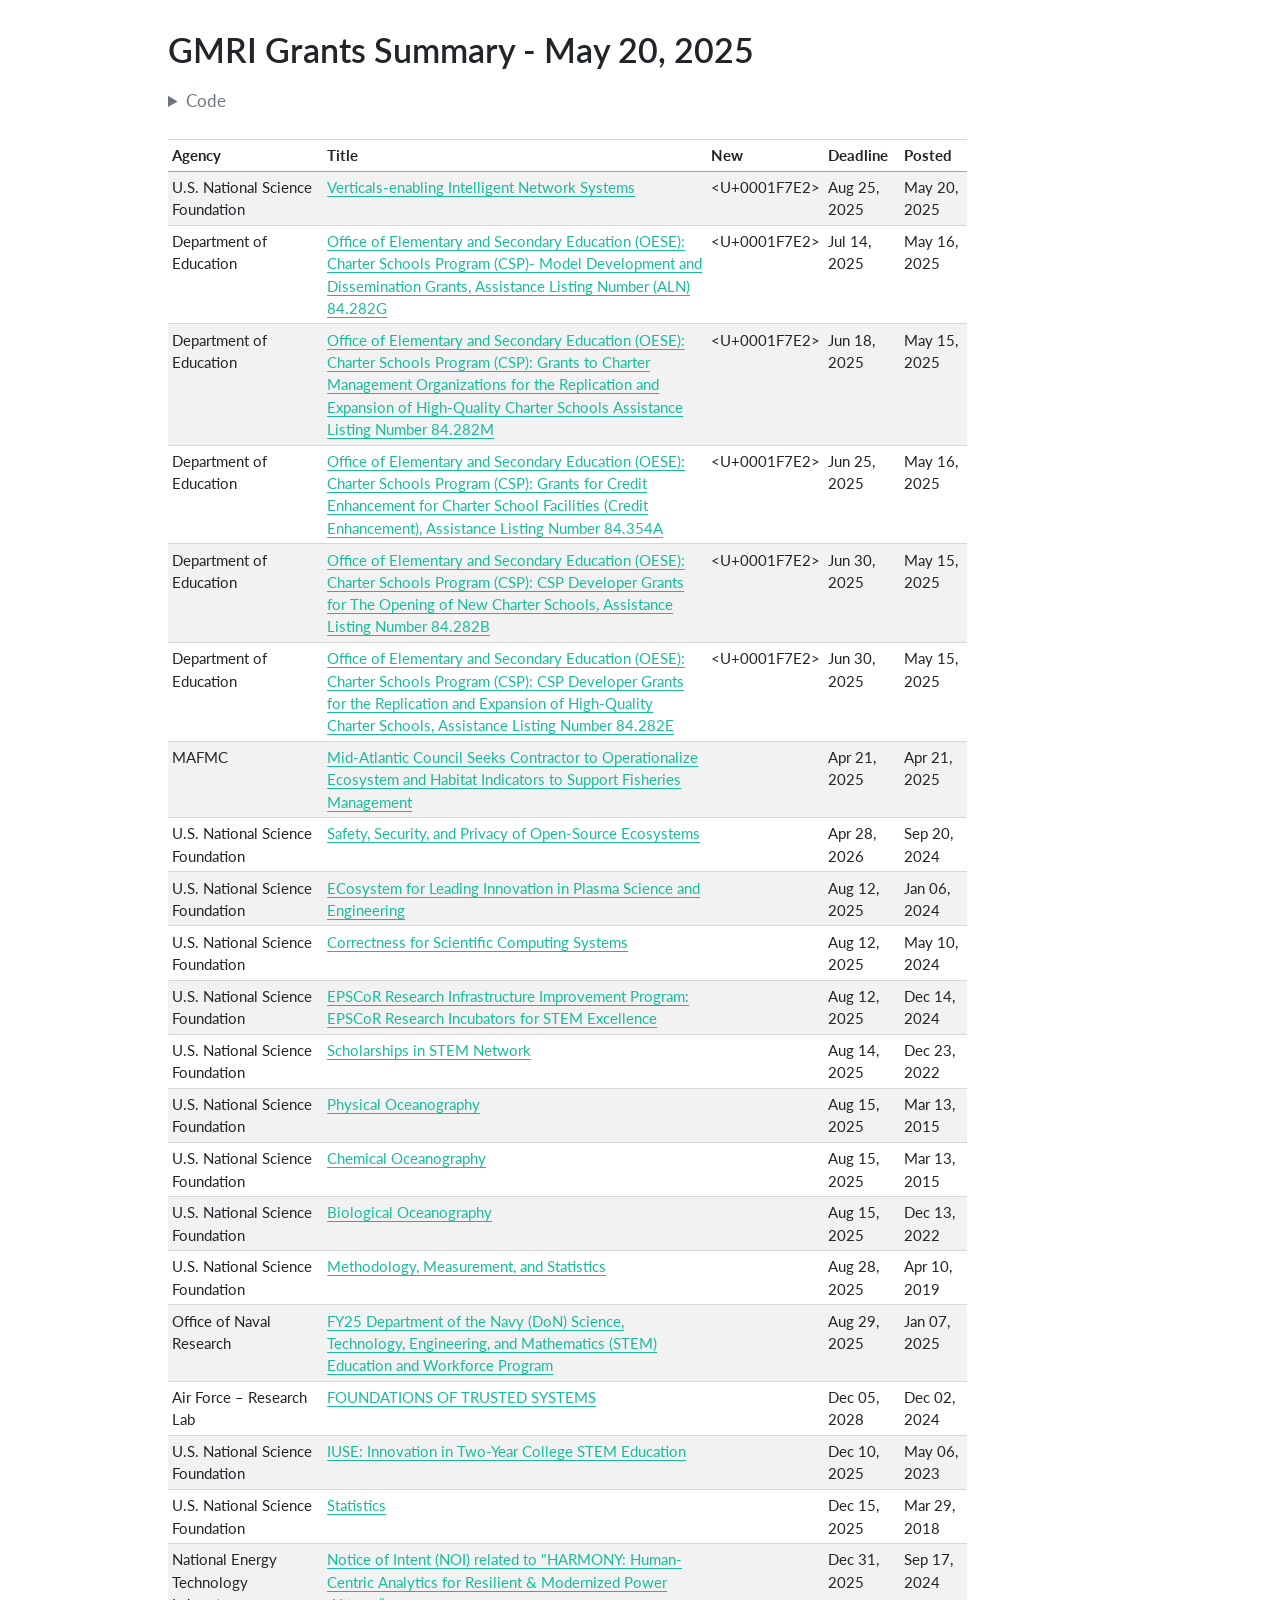
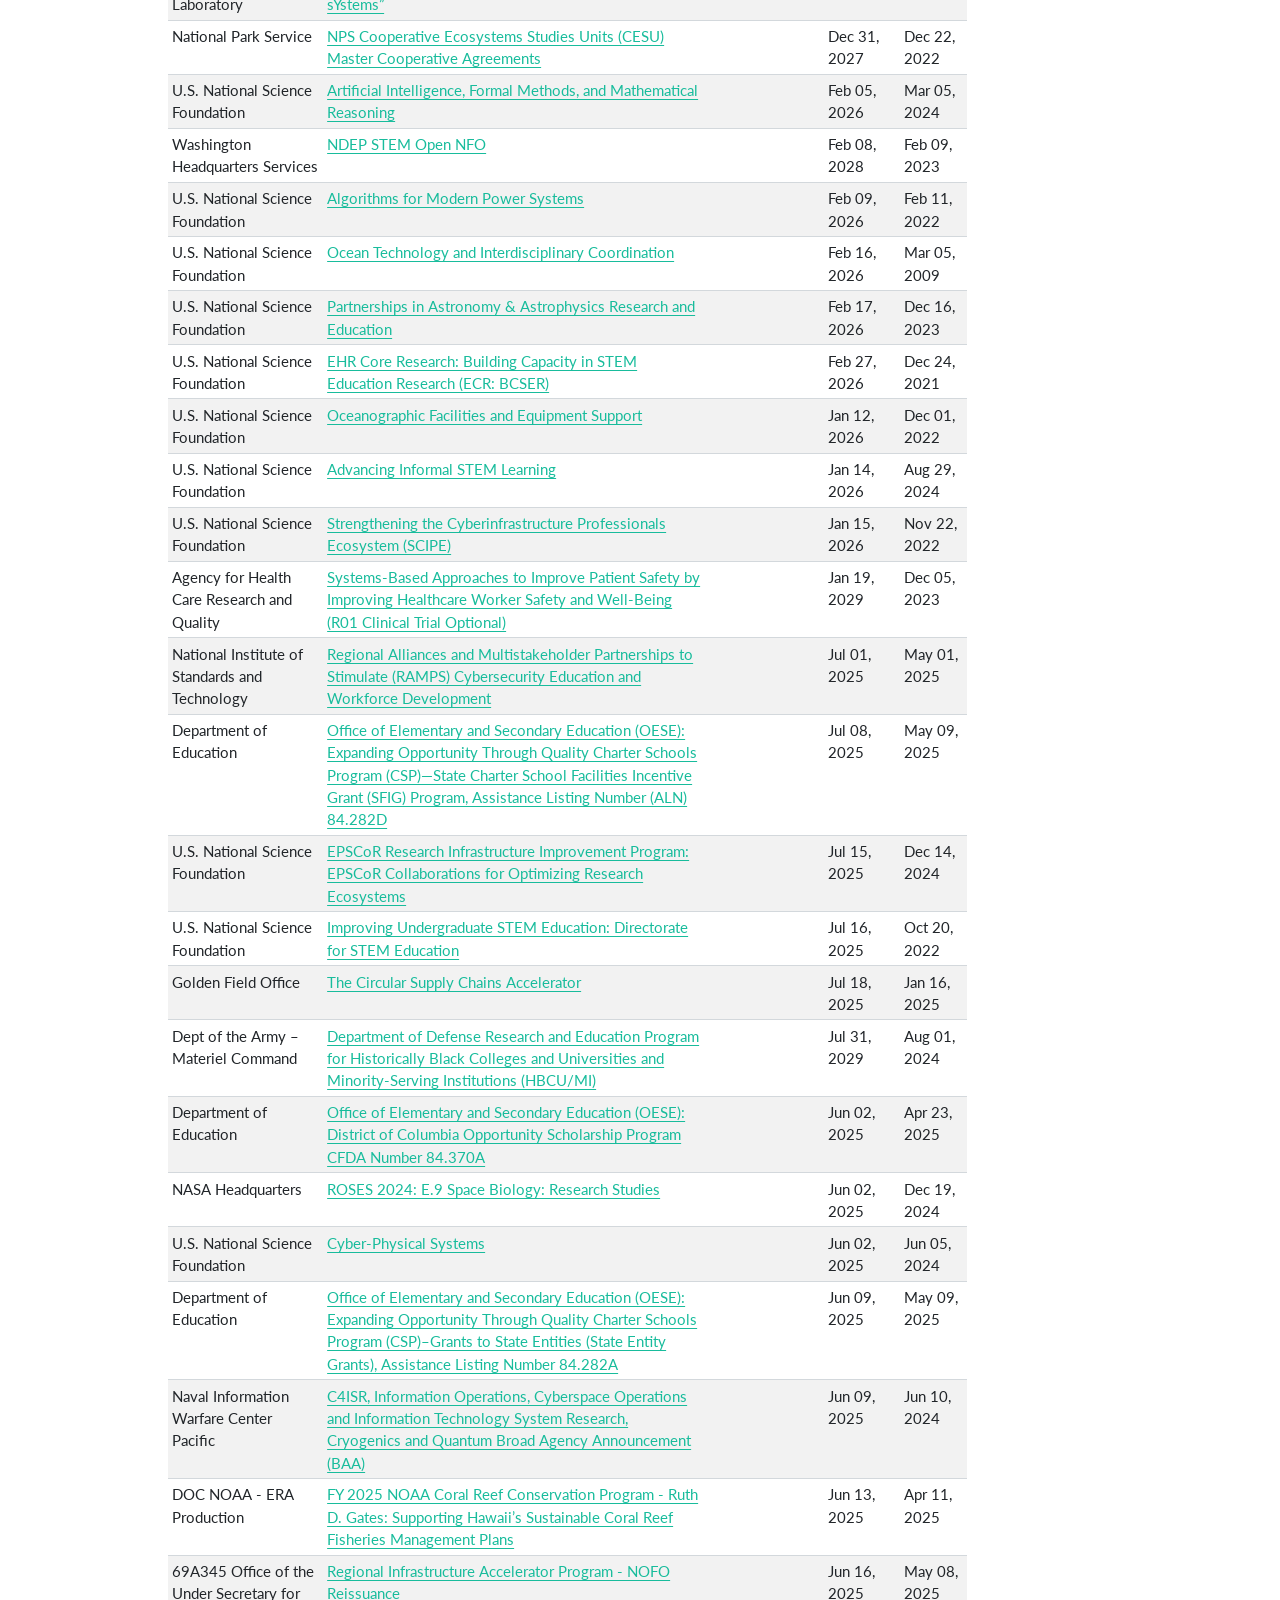
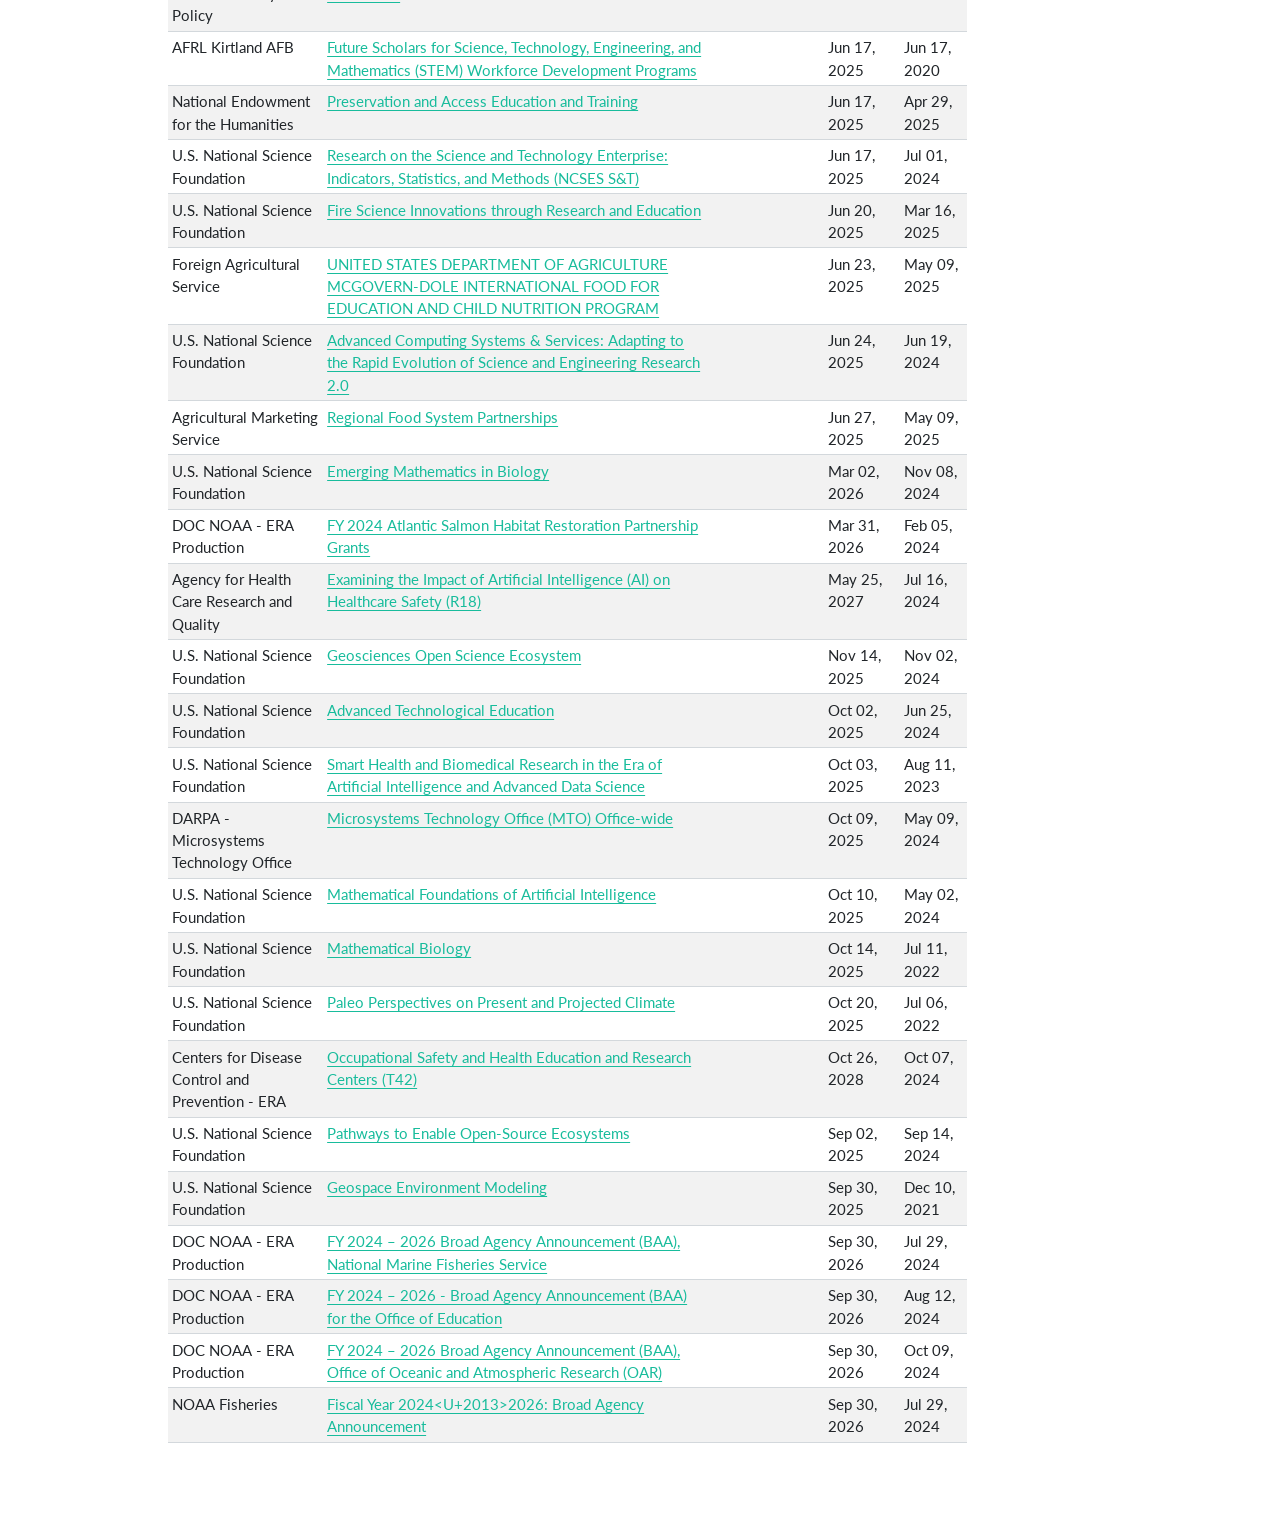
==== commit 462cff5f: "Closer" ====
--- a/docs/index.html
+++ b/docs/index.html
@@ -1,8 +1,1071 @@
-<html xmlns="http://www.w3.org/1999/xhtml">    
-  <head>      
-    <title>Redirect to Opportunity_Report.html</title>      
-    <meta http-equiv="refresh" content="0;URL='Opportunity_Report.html'" />    
-  </head>    
-  <body> 
-  </body>  
-</html>     
+<!DOCTYPE html>
+<html xmlns="http://www.w3.org/1999/xhtml" lang="en" xml:lang="en"><head>
+
+<meta charset="utf-8">
+<meta name="generator" content="quarto-1.4.536">
+
+<meta name="viewport" content="width=device-width, initial-scale=1.0, user-scalable=yes">
+
+
+<title>GMRI Grants Summary - GMRI Grants Summary - r format(Sys.Date(), '%B %d, %Y')</title>
+<style>
+code{white-space: pre-wrap;}
+span.smallcaps{font-variant: small-caps;}
+div.columns{display: flex; gap: min(4vw, 1.5em);}
+div.column{flex: auto; overflow-x: auto;}
+div.hanging-indent{margin-left: 1.5em; text-indent: -1.5em;}
+ul.task-list{list-style: none;}
+ul.task-list li input[type="checkbox"] {
+  width: 0.8em;
+  margin: 0 0.8em 0.2em -1em; /* quarto-specific, see https://github.com/quarto-dev/quarto-cli/issues/4556 */ 
+  vertical-align: middle;
+}
+/* CSS for syntax highlighting */
+pre > code.sourceCode { white-space: pre; position: relative; }
+pre > code.sourceCode > span { line-height: 1.25; }
+pre > code.sourceCode > span:empty { height: 1.2em; }
+.sourceCode { overflow: visible; }
+code.sourceCode > span { color: inherit; text-decoration: inherit; }
+div.sourceCode { margin: 1em 0; }
+pre.sourceCode { margin: 0; }
+@media screen {
+div.sourceCode { overflow: auto; }
+}
+@media print {
+pre > code.sourceCode { white-space: pre-wrap; }
+pre > code.sourceCode > span { text-indent: -5em; padding-left: 5em; }
+}
+pre.numberSource code
+  { counter-reset: source-line 0; }
+pre.numberSource code > span
+  { position: relative; left: -4em; counter-increment: source-line; }
+pre.numberSource code > span > a:first-child::before
+  { content: counter(source-line);
+    position: relative; left: -1em; text-align: right; vertical-align: baseline;
+    border: none; display: inline-block;
+    -webkit-touch-callout: none; -webkit-user-select: none;
+    -khtml-user-select: none; -moz-user-select: none;
+    -ms-user-select: none; user-select: none;
+    padding: 0 4px; width: 4em;
+  }
+pre.numberSource { margin-left: 3em;  padding-left: 4px; }
+div.sourceCode
+  {   }
+@media screen {
+pre > code.sourceCode > span > a:first-child::before { text-decoration: underline; }
+}
+</style>
+
+
+<script src="site_libs/quarto-nav/quarto-nav.js"></script>
+<script src="site_libs/quarto-nav/headroom.min.js"></script>
+<script src="site_libs/clipboard/clipboard.min.js"></script>
+<script src="site_libs/quarto-search/autocomplete.umd.js"></script>
+<script src="site_libs/quarto-search/fuse.min.js"></script>
+<script src="site_libs/quarto-search/quarto-search.js"></script>
+<meta name="quarto:offset" content="./">
+<script src="site_libs/quarto-html/quarto.js"></script>
+<script src="site_libs/quarto-html/popper.min.js"></script>
+<script src="site_libs/quarto-html/tippy.umd.min.js"></script>
+<script src="site_libs/quarto-html/anchor.min.js"></script>
+<link href="site_libs/quarto-html/tippy.css" rel="stylesheet">
+<link href="site_libs/quarto-html/quarto-syntax-highlighting.css" rel="stylesheet" id="quarto-text-highlighting-styles">
+<script src="site_libs/bootstrap/bootstrap.min.js"></script>
+<link href="site_libs/bootstrap/bootstrap-icons.css" rel="stylesheet">
+<link href="site_libs/bootstrap/bootstrap.min.css" rel="stylesheet" id="quarto-bootstrap" data-mode="light">
+<script id="quarto-search-options" type="application/json">{
+  "location": "navbar",
+  "copy-button": false,
+  "collapse-after": 3,
+  "panel-placement": "end",
+  "type": "overlay",
+  "limit": 50,
+  "keyboard-shortcut": [
+    "f",
+    "/",
+    "s"
+  ],
+  "show-item-context": false,
+  "language": {
+    "search-no-results-text": "No results",
+    "search-matching-documents-text": "matching documents",
+    "search-copy-link-title": "Copy link to search",
+    "search-hide-matches-text": "Hide additional matches",
+    "search-more-match-text": "more match in this document",
+    "search-more-matches-text": "more matches in this document",
+    "search-clear-button-title": "Clear",
+    "search-text-placeholder": "",
+    "search-detached-cancel-button-title": "Cancel",
+    "search-submit-button-title": "Submit",
+    "search-label": "Search"
+  }
+}</script>
+<link href="site_libs/pagedtable-1.1/css/pagedtable.css" rel="stylesheet">
+<script src="site_libs/pagedtable-1.1/js/pagedtable.js"></script>
+
+
+</head>
+
+<body class="nav-fixed">
+
+<div id="quarto-search-results"></div>
+  <header id="quarto-header" class="headroom fixed-top">
+    <nav class="navbar navbar-expand-lg " data-bs-theme="dark">
+      <div class="navbar-container container-fluid">
+      <div class="navbar-brand-container mx-auto">
+    <a class="navbar-brand" href="./index.html">
+    <span class="navbar-title">GMRI Grants Summary</span>
+    </a>
+  </div>
+            <div id="quarto-search" class="" title="Search"></div>
+          <button class="navbar-toggler" type="button" data-bs-toggle="collapse" data-bs-target="#navbarCollapse" aria-controls="navbarCollapse" aria-expanded="false" aria-label="Toggle navigation" onclick="if (window.quartoToggleHeadroom) { window.quartoToggleHeadroom(); }">
+  <span class="navbar-toggler-icon"></span>
+</button>
+          <div class="collapse navbar-collapse" id="navbarCollapse">
+            <ul class="navbar-nav navbar-nav-scroll me-auto">
+  <li class="nav-item">
+    <a class="nav-link active" href="./Opportunity_Report.html" aria-current="page"> 
+<span class="menu-text">Grants Summary</span></a>
+  </li>  
+</ul>
+          </div> <!-- /navcollapse -->
+          <div class="quarto-navbar-tools">
+</div>
+      </div> <!-- /container-fluid -->
+    </nav>
+</header>
+<!-- content -->
+<div id="quarto-content" class="quarto-container page-columns page-rows-contents page-layout-article page-navbar">
+<!-- sidebar -->
+<!-- margin-sidebar -->
+    <div id="quarto-margin-sidebar" class="sidebar margin-sidebar">
+        
+    </div>
+<!-- main -->
+<main class="content" id="quarto-document-content">
+
+<header id="title-block-header" class="quarto-title-block default">
+<div class="quarto-title">
+<h1 class="title">GMRI Grants Summary - May 20, 2025</h1>
+</div>
+
+
+
+<div class="quarto-title-meta">
+
+    
+  
+    
+  </div>
+  
+
+
+</header>
+
+
+<div class="cell">
+<style type="text/css">
+.navbar, .navbar-default {
+  display: none !important;
+}
+body {
+  padding-top: 0 !important;
+}
+</style>
+</div>
+<div class="cell">
+<details class="code-fold">
+<summary>Code</summary>
+<div class="sourceCode cell-code" id="cb1"><pre class="sourceCode r code-with-copy"><code class="sourceCode r"><span id="cb1-1"><a href="#cb1-1" aria-hidden="true" tabindex="-1"></a>knitr<span class="sc">::</span><span class="fu">kable</span>(grants_out, <span class="at">escape =</span> <span class="cn">FALSE</span>)</span></code><button title="Copy to Clipboard" class="code-copy-button"><i class="bi"></i></button></pre></div>
+</details>
+<div class="cell-output-display">
+<table class="table table-sm table-striped small">
+<thead>
+<tr class="header">
+<th style="text-align: left;">Agency</th>
+<th style="text-align: left;">Title</th>
+<th style="text-align: left;">New</th>
+<th style="text-align: left;">Deadline</th>
+<th style="text-align: left;">Posted</th>
+</tr>
+</thead>
+<tbody>
+<tr class="odd">
+<td style="text-align: left;">U.S. National Science Foundation</td>
+<td style="text-align: left;"><a href="http://www.nsf.gov/publications/pub_summ.jsp?ods_key=nsf25539">Verticals-enabling Intelligent Network Systems</a></td>
+<td style="text-align: left;">&lt;U+0001F7E2&gt;</td>
+<td style="text-align: left;">Aug 25, 2025</td>
+<td style="text-align: left;">May 20, 2025</td>
+</tr>
+<tr class="even">
+<td style="text-align: left;">Department of Education</td>
+<td style="text-align: left;"><a href="https://www.govinfo.gov/content/pkg/FR-2025-05-16/pdf/2025-08766.pdf">Office of Elementary and Secondary Education (OESE): Charter Schools Program (CSP)- Model Development and Dissemination Grants, Assistance Listing Number (ALN) 84.282G</a></td>
+<td style="text-align: left;">&lt;U+0001F7E2&gt;</td>
+<td style="text-align: left;">Jul 14, 2025</td>
+<td style="text-align: left;">May 16, 2025</td>
+</tr>
+<tr class="odd">
+<td style="text-align: left;">Department of Education</td>
+<td style="text-align: left;"><a href="https://www.govinfo.gov/content/pkg/FR-2025-05-15/pdf/2025-08657.pdf">Office of Elementary and Secondary Education (OESE): Charter Schools Program (CSP): Grants to Charter Management Organizations for the Replication and Expansion of High-Quality Charter Schools Assistance Listing Number 84.282M</a></td>
+<td style="text-align: left;">&lt;U+0001F7E2&gt;</td>
+<td style="text-align: left;">Jun 18, 2025</td>
+<td style="text-align: left;">May 15, 2025</td>
+</tr>
+<tr class="even">
+<td style="text-align: left;">Department of Education</td>
+<td style="text-align: left;"><a href="https://www.govinfo.gov/content/pkg/FR-2025-05-16/pdf/2025-08783.pdf">Office of Elementary and Secondary Education (OESE): Charter Schools Program (CSP): Grants for Credit Enhancement for Charter School Facilities (Credit Enhancement), Assistance Listing Number 84.354A</a></td>
+<td style="text-align: left;">&lt;U+0001F7E2&gt;</td>
+<td style="text-align: left;">Jun 25, 2025</td>
+<td style="text-align: left;">May 16, 2025</td>
+</tr>
+<tr class="odd">
+<td style="text-align: left;">Department of Education</td>
+<td style="text-align: left;"><a href="https://www.govinfo.gov/content/pkg/FR-2025-05-15/pdf/2025-08660.pdf">Office of Elementary and Secondary Education (OESE): Charter Schools Program (CSP): CSP Developer Grants for The Opening of New Charter Schools, Assistance Listing Number 84.282B</a></td>
+<td style="text-align: left;">&lt;U+0001F7E2&gt;</td>
+<td style="text-align: left;">Jun 30, 2025</td>
+<td style="text-align: left;">May 15, 2025</td>
+</tr>
+<tr class="even">
+<td style="text-align: left;">Department of Education</td>
+<td style="text-align: left;"><a href="https://www.govinfo.gov/content/pkg/FR-2025-05-15/pdf/2025-08660.pdf">Office of Elementary and Secondary Education (OESE): Charter Schools Program (CSP): CSP Developer Grants for the Replication and Expansion of High-Quality Charter Schools, Assistance Listing Number 84.282E</a></td>
+<td style="text-align: left;">&lt;U+0001F7E2&gt;</td>
+<td style="text-align: left;">Jun 30, 2025</td>
+<td style="text-align: left;">May 15, 2025</td>
+</tr>
+<tr class="odd">
+<td style="text-align: left;">MAFMC</td>
+<td style="text-align: left;"><a href="https://www.mafmc.org/newsfeed/2025/rfp-ecosystem-habitat-indicators">Mid-Atlantic Council Seeks Contractor to Operationalize Ecosystem and Habitat Indicators to Support Fisheries Management</a></td>
+<td style="text-align: left;"></td>
+<td style="text-align: left;">Apr 21, 2025</td>
+<td style="text-align: left;">Apr 21, 2025</td>
+</tr>
+<tr class="even">
+<td style="text-align: left;">U.S. National Science Foundation</td>
+<td style="text-align: left;"><a href="http://www.nsf.gov/publications/pub_summ.jsp?ods_key=nsf24608">Safety, Security, and Privacy of Open-Source Ecosystems</a></td>
+<td style="text-align: left;"></td>
+<td style="text-align: left;">Apr 28, 2026</td>
+<td style="text-align: left;">Sep 20, 2024</td>
+</tr>
+<tr class="odd">
+<td style="text-align: left;">U.S. National Science Foundation</td>
+<td style="text-align: left;"><a href="http://www.nsf.gov/funding/pgm_summ.jsp?pims_id=505924">ECosystem for Leading Innovation in Plasma Science and Engineering</a></td>
+<td style="text-align: left;"></td>
+<td style="text-align: left;">Aug 12, 2025</td>
+<td style="text-align: left;">Jan 06, 2024</td>
+</tr>
+<tr class="even">
+<td style="text-align: left;">U.S. National Science Foundation</td>
+<td style="text-align: left;"><a href="http://www.nsf.gov/publications/pub_summ.jsp?ods_key=nsf24571">Correctness for Scientific Computing Systems</a></td>
+<td style="text-align: left;"></td>
+<td style="text-align: left;">Aug 12, 2025</td>
+<td style="text-align: left;">May 10, 2024</td>
+</tr>
+<tr class="odd">
+<td style="text-align: left;">U.S. National Science Foundation</td>
+<td style="text-align: left;"><a href="http://www.nsf.gov/publications/pub_summ.jsp?ods_key=nsf25522">EPSCoR Research Infrastructure Improvement Program: EPSCoR Research Incubators for STEM Excellence</a></td>
+<td style="text-align: left;"></td>
+<td style="text-align: left;">Aug 12, 2025</td>
+<td style="text-align: left;">Dec 14, 2024</td>
+</tr>
+<tr class="even">
+<td style="text-align: left;">U.S. National Science Foundation</td>
+<td style="text-align: left;"><a href="http://www.nsf.gov/publications/pub_summ.jsp?ods_key=nsf23536">Scholarships in STEM Network</a></td>
+<td style="text-align: left;"></td>
+<td style="text-align: left;">Aug 14, 2025</td>
+<td style="text-align: left;">Dec 23, 2022</td>
+</tr>
+<tr class="odd">
+<td style="text-align: left;">U.S. National Science Foundation</td>
+<td style="text-align: left;"><a href="http://www.nsf.gov/funding/pgm_summ.jsp?pims_id=12729">Physical Oceanography</a></td>
+<td style="text-align: left;"></td>
+<td style="text-align: left;">Aug 15, 2025</td>
+<td style="text-align: left;">Mar 13, 2015</td>
+</tr>
+<tr class="even">
+<td style="text-align: left;">U.S. National Science Foundation</td>
+<td style="text-align: left;"><a href="http://www.nsf.gov/funding/pgm_summ.jsp?pims_id=11698">Chemical Oceanography</a></td>
+<td style="text-align: left;"></td>
+<td style="text-align: left;">Aug 15, 2025</td>
+<td style="text-align: left;">Mar 13, 2015</td>
+</tr>
+<tr class="odd">
+<td style="text-align: left;">U.S. National Science Foundation</td>
+<td style="text-align: left;"><a href="http://www.nsf.gov/funding/pgm_summ.jsp?pims_id=506154">Biological Oceanography</a></td>
+<td style="text-align: left;"></td>
+<td style="text-align: left;">Aug 15, 2025</td>
+<td style="text-align: left;">Dec 13, 2022</td>
+</tr>
+<tr class="even">
+<td style="text-align: left;">U.S. National Science Foundation</td>
+<td style="text-align: left;"><a href="http://www.nsf.gov/publications/pub_summ.jsp?ods_key=nsf19575">Methodology, Measurement, and Statistics</a></td>
+<td style="text-align: left;"></td>
+<td style="text-align: left;">Aug 28, 2025</td>
+<td style="text-align: left;">Apr 10, 2019</td>
+</tr>
+<tr class="odd">
+<td style="text-align: left;">Office of Naval Research</td>
+<td style="text-align: left;"><a href="https://www.onr.navy.mil/work-with-us/funding-opportunities/announcements">FY25 Department of the Navy (DoN) Science, Technology, Engineering, and Mathematics (STEM) Education and Workforce Program</a></td>
+<td style="text-align: left;"></td>
+<td style="text-align: left;">Aug 29, 2025</td>
+<td style="text-align: left;">Jan 07, 2025</td>
+</tr>
+<tr class="even">
+<td style="text-align: left;">Air Force – Research Lab</td>
+<td style="text-align: left;"><a href="NA">FOUNDATIONS OF TRUSTED SYSTEMS</a></td>
+<td style="text-align: left;"></td>
+<td style="text-align: left;">Dec 05, 2028</td>
+<td style="text-align: left;">Dec 02, 2024</td>
+</tr>
+<tr class="odd">
+<td style="text-align: left;">U.S. National Science Foundation</td>
+<td style="text-align: left;"><a href="http://www.nsf.gov/publications/pub_summ.jsp?ods_key=nsf23584">IUSE: Innovation in Two-Year College STEM Education</a></td>
+<td style="text-align: left;"></td>
+<td style="text-align: left;">Dec 10, 2025</td>
+<td style="text-align: left;">May 06, 2023</td>
+</tr>
+<tr class="even">
+<td style="text-align: left;">U.S. National Science Foundation</td>
+<td style="text-align: left;"><a href="http://www.nsf.gov/funding/pgm_summ.jsp?pims_id=5556">Statistics</a></td>
+<td style="text-align: left;"></td>
+<td style="text-align: left;">Dec 15, 2025</td>
+<td style="text-align: left;">Mar 29, 2018</td>
+</tr>
+<tr class="odd">
+<td style="text-align: left;">National Energy Technology Laboratory</td>
+<td style="text-align: left;"><a href="https://www.fedconnect.net">Notice of Intent (NOI) related to "HARMONY: Human-Centric Analytics for Resilient &amp; Modernized Power sYstems”</a></td>
+<td style="text-align: left;"></td>
+<td style="text-align: left;">Dec 31, 2025</td>
+<td style="text-align: left;">Sep 17, 2024</td>
+</tr>
+<tr class="even">
+<td style="text-align: left;">National Park Service</td>
+<td style="text-align: left;"><a href="NA">NPS Cooperative Ecosystems Studies Units (CESU) Master Cooperative Agreements</a></td>
+<td style="text-align: left;"></td>
+<td style="text-align: left;">Dec 31, 2027</td>
+<td style="text-align: left;">Dec 22, 2022</td>
+</tr>
+<tr class="odd">
+<td style="text-align: left;">U.S. National Science Foundation</td>
+<td style="text-align: left;"><a href="http://www.nsf.gov/publications/pub_summ.jsp?ods_key=nsf24554">Artificial Intelligence, Formal Methods, and Mathematical Reasoning</a></td>
+<td style="text-align: left;"></td>
+<td style="text-align: left;">Feb 05, 2026</td>
+<td style="text-align: left;">Mar 05, 2024</td>
+</tr>
+<tr class="even">
+<td style="text-align: left;">Washington Headquarters Services</td>
+<td style="text-align: left;"><a href="NA">NDEP STEM Open NFO</a></td>
+<td style="text-align: left;"></td>
+<td style="text-align: left;">Feb 08, 2028</td>
+<td style="text-align: left;">Feb 09, 2023</td>
+</tr>
+<tr class="odd">
+<td style="text-align: left;">U.S. National Science Foundation</td>
+<td style="text-align: left;"><a href="http://www.nsf.gov/publications/pub_summ.jsp?ods_key=nsf22569">Algorithms for Modern Power Systems</a></td>
+<td style="text-align: left;"></td>
+<td style="text-align: left;">Feb 09, 2026</td>
+<td style="text-align: left;">Feb 11, 2022</td>
+</tr>
+<tr class="even">
+<td style="text-align: left;">U.S. National Science Foundation</td>
+<td style="text-align: left;"><a href="http://www.nsf.gov/funding/pgm_summ.jsp?pims_id=12724">Ocean Technology and Interdisciplinary Coordination</a></td>
+<td style="text-align: left;"></td>
+<td style="text-align: left;">Feb 16, 2026</td>
+<td style="text-align: left;">Mar 05, 2009</td>
+</tr>
+<tr class="odd">
+<td style="text-align: left;">U.S. National Science Foundation</td>
+<td style="text-align: left;"><a href="http://www.nsf.gov/publications/pub_summ.jsp?ods_key=nsf24516">Partnerships in Astronomy &amp; Astrophysics Research and Education</a></td>
+<td style="text-align: left;"></td>
+<td style="text-align: left;">Feb 17, 2026</td>
+<td style="text-align: left;">Dec 16, 2023</td>
+</tr>
+<tr class="even">
+<td style="text-align: left;">U.S. National Science Foundation</td>
+<td style="text-align: left;"><a href="http://www.nsf.gov/publications/pub_summ.jsp?ods_key=nsf22548">EHR Core Research: Building Capacity in STEM Education Research (ECR: BCSER)</a></td>
+<td style="text-align: left;"></td>
+<td style="text-align: left;">Feb 27, 2026</td>
+<td style="text-align: left;">Dec 24, 2021</td>
+</tr>
+<tr class="odd">
+<td style="text-align: left;">U.S. National Science Foundation</td>
+<td style="text-align: left;"><a href="http://www.nsf.gov/publications/pub_summ.jsp?ods_key=nsf23525">Oceanographic Facilities and Equipment Support</a></td>
+<td style="text-align: left;"></td>
+<td style="text-align: left;">Jan 12, 2026</td>
+<td style="text-align: left;">Dec 01, 2022</td>
+</tr>
+<tr class="even">
+<td style="text-align: left;">U.S. National Science Foundation</td>
+<td style="text-align: left;"><a href="http://www.nsf.gov/publications/pub_summ.jsp?ods_key=nsf24601">Advancing Informal STEM Learning</a></td>
+<td style="text-align: left;"></td>
+<td style="text-align: left;">Jan 14, 2026</td>
+<td style="text-align: left;">Aug 29, 2024</td>
+</tr>
+<tr class="odd">
+<td style="text-align: left;">U.S. National Science Foundation</td>
+<td style="text-align: left;"><a href="http://www.nsf.gov/publications/pub_summ.jsp?ods_key=nsf23521">Strengthening the Cyberinfrastructure Professionals Ecosystem (SCIPE)</a></td>
+<td style="text-align: left;"></td>
+<td style="text-align: left;">Jan 15, 2026</td>
+<td style="text-align: left;">Nov 22, 2022</td>
+</tr>
+<tr class="even">
+<td style="text-align: left;">Agency for Health Care Research and Quality</td>
+<td style="text-align: left;"><a href="http://grants.nih.gov/grants/guide/pa-files/PA-24-093.html">Systems-Based Approaches to Improve Patient Safety by Improving Healthcare Worker Safety and Well-Being (R01 Clinical Trial Optional)</a></td>
+<td style="text-align: left;"></td>
+<td style="text-align: left;">Jan 19, 2029</td>
+<td style="text-align: left;">Dec 05, 2023</td>
+</tr>
+<tr class="odd">
+<td style="text-align: left;">National Institute of Standards and Technology</td>
+<td style="text-align: left;"><a href="NA">Regional Alliances and Multistakeholder Partnerships to Stimulate (RAMPS) Cybersecurity Education and Workforce Development</a></td>
+<td style="text-align: left;"></td>
+<td style="text-align: left;">Jul 01, 2025</td>
+<td style="text-align: left;">May 01, 2025</td>
+</tr>
+<tr class="even">
+<td style="text-align: left;">Department of Education</td>
+<td style="text-align: left;"><a href="https://www.govinfo.gov/content/pkg/FR-2025-05-09/pdf/2025-08093.pdf">Office of Elementary and Secondary Education (OESE): Expanding Opportunity Through Quality Charter Schools Program (CSP)—State Charter School Facilities Incentive Grant (SFIG) Program, Assistance Listing Number (ALN) 84.282D</a></td>
+<td style="text-align: left;"></td>
+<td style="text-align: left;">Jul 08, 2025</td>
+<td style="text-align: left;">May 09, 2025</td>
+</tr>
+<tr class="odd">
+<td style="text-align: left;">U.S. National Science Foundation</td>
+<td style="text-align: left;"><a href="http://www.nsf.gov/publications/pub_summ.jsp?ods_key=nsf25523">EPSCoR Research Infrastructure Improvement Program: EPSCoR Collaborations for Optimizing Research Ecosystems</a></td>
+<td style="text-align: left;"></td>
+<td style="text-align: left;">Jul 15, 2025</td>
+<td style="text-align: left;">Dec 14, 2024</td>
+</tr>
+<tr class="even">
+<td style="text-align: left;">U.S. National Science Foundation</td>
+<td style="text-align: left;"><a href="http://www.nsf.gov/publications/pub_summ.jsp?ods_key=nsf23510">Improving Undergraduate STEM Education: Directorate for STEM Education</a></td>
+<td style="text-align: left;"></td>
+<td style="text-align: left;">Jul 16, 2025</td>
+<td style="text-align: left;">Oct 20, 2022</td>
+</tr>
+<tr class="odd">
+<td style="text-align: left;">Golden Field Office</td>
+<td style="text-align: left;"><a href="https://eere-exchange.energy.gov">The Circular Supply Chains Accelerator</a></td>
+<td style="text-align: left;"></td>
+<td style="text-align: left;">Jul 18, 2025</td>
+<td style="text-align: left;">Jan 16, 2025</td>
+</tr>
+<tr class="even">
+<td style="text-align: left;">Dept of the Army – Materiel Command</td>
+<td style="text-align: left;"><a href="NA">Department of Defense Research and Education Program for Historically Black Colleges and Universities and Minority-Serving Institutions (HBCU/MI)</a></td>
+<td style="text-align: left;"></td>
+<td style="text-align: left;">Jul 31, 2029</td>
+<td style="text-align: left;">Aug 01, 2024</td>
+</tr>
+<tr class="odd">
+<td style="text-align: left;">Department of Education</td>
+<td style="text-align: left;"><a href="https://www.federalregister.gov/documents/2025/04/23/2025-07024/applications-for-new-awards-opportunity-scholarship-program">Office of Elementary and Secondary Education (OESE): District of Columbia Opportunity Scholarship Program CFDA Number 84.370A</a></td>
+<td style="text-align: left;"></td>
+<td style="text-align: left;">Jun 02, 2025</td>
+<td style="text-align: left;">Apr 23, 2025</td>
+</tr>
+<tr class="even">
+<td style="text-align: left;">NASA Headquarters</td>
+<td style="text-align: left;"><a href="https://solicitation.nasaprs.com/ROSES2024">ROSES 2024: E.9 Space Biology: Research Studies</a></td>
+<td style="text-align: left;"></td>
+<td style="text-align: left;">Jun 02, 2025</td>
+<td style="text-align: left;">Dec 19, 2024</td>
+</tr>
+<tr class="odd">
+<td style="text-align: left;">U.S. National Science Foundation</td>
+<td style="text-align: left;"><a href="http://www.nsf.gov/publications/pub_summ.jsp?ods_key=nsf24581">Cyber-Physical Systems</a></td>
+<td style="text-align: left;"></td>
+<td style="text-align: left;">Jun 02, 2025</td>
+<td style="text-align: left;">Jun 05, 2024</td>
+</tr>
+<tr class="even">
+<td style="text-align: left;">Department of Education</td>
+<td style="text-align: left;"><a href="https://www.govinfo.gov/content/pkg/FR-2025-05-09/pdf/2025-08092.pdf">Office of Elementary and Secondary Education (OESE): Expanding Opportunity Through Quality Charter Schools Program (CSP)–Grants to State Entities (State Entity Grants), Assistance Listing Number 84.282A</a></td>
+<td style="text-align: left;"></td>
+<td style="text-align: left;">Jun 09, 2025</td>
+<td style="text-align: left;">May 09, 2025</td>
+</tr>
+<tr class="odd">
+<td style="text-align: left;">Naval Information Warfare Center Pacific</td>
+<td style="text-align: left;"><a href="NA">C4ISR, Information Operations, Cyberspace Operations and Information Technology System Research, Cryogenics and Quantum Broad Agency Announcement (BAA)</a></td>
+<td style="text-align: left;"></td>
+<td style="text-align: left;">Jun 09, 2025</td>
+<td style="text-align: left;">Jun 10, 2024</td>
+</tr>
+<tr class="even">
+<td style="text-align: left;">DOC NOAA - ERA Production</td>
+<td style="text-align: left;"><a href="NA">FY 2025 NOAA Coral Reef Conservation Program - Ruth D. Gates: Supporting Hawaii’s Sustainable Coral Reef Fisheries Management Plans</a></td>
+<td style="text-align: left;"></td>
+<td style="text-align: left;">Jun 13, 2025</td>
+<td style="text-align: left;">Apr 11, 2025</td>
+</tr>
+<tr class="odd">
+<td style="text-align: left;">69A345 Office of the Under Secretary for Policy</td>
+<td style="text-align: left;"><a href="NA">Regional Infrastructure Accelerator Program - NOFO Reissuance</a></td>
+<td style="text-align: left;"></td>
+<td style="text-align: left;">Jun 16, 2025</td>
+<td style="text-align: left;">May 08, 2025</td>
+</tr>
+<tr class="even">
+<td style="text-align: left;">AFRL Kirtland AFB</td>
+<td style="text-align: left;"><a href="NA">Future Scholars for Science, Technology, Engineering, and Mathematics (STEM) Workforce Development Programs</a></td>
+<td style="text-align: left;"></td>
+<td style="text-align: left;">Jun 17, 2025</td>
+<td style="text-align: left;">Jun 17, 2020</td>
+</tr>
+<tr class="odd">
+<td style="text-align: left;">National Endowment for the Humanities</td>
+<td style="text-align: left;"><a href="https://www.neh.gov/grants/preservation/preservation-and-access-education-and-training">Preservation and Access Education and Training</a></td>
+<td style="text-align: left;"></td>
+<td style="text-align: left;">Jun 17, 2025</td>
+<td style="text-align: left;">Apr 29, 2025</td>
+</tr>
+<tr class="even">
+<td style="text-align: left;">U.S. National Science Foundation</td>
+<td style="text-align: left;"><a href="http://www.nsf.gov/publications/pub_summ.jsp?ods_key=nsf24587">Research on the Science and Technology Enterprise: Indicators, Statistics, and Methods (NCSES S&amp;T)</a></td>
+<td style="text-align: left;"></td>
+<td style="text-align: left;">Jun 17, 2025</td>
+<td style="text-align: left;">Jul 01, 2024</td>
+</tr>
+<tr class="odd">
+<td style="text-align: left;">U.S. National Science Foundation</td>
+<td style="text-align: left;"><a href="http://www.nsf.gov/funding/pgm_summ.jsp?pims_id=506410">Fire Science Innovations through Research and Education</a></td>
+<td style="text-align: left;"></td>
+<td style="text-align: left;">Jun 20, 2025</td>
+<td style="text-align: left;">Mar 16, 2025</td>
+</tr>
+<tr class="even">
+<td style="text-align: left;">Foreign Agricultural Service</td>
+<td style="text-align: left;"><a href="NA">UNITED STATES DEPARTMENT OF AGRICULTURE MCGOVERN-DOLE INTERNATIONAL FOOD FOR EDUCATION AND CHILD NUTRITION PROGRAM</a></td>
+<td style="text-align: left;"></td>
+<td style="text-align: left;">Jun 23, 2025</td>
+<td style="text-align: left;">May 09, 2025</td>
+</tr>
+<tr class="odd">
+<td style="text-align: left;">U.S. National Science Foundation</td>
+<td style="text-align: left;"><a href="http://www.nsf.gov/publications/pub_summ.jsp?ods_key=nsf24583">Advanced Computing Systems &amp; Services: Adapting to the Rapid Evolution of Science and Engineering Research 2.0</a></td>
+<td style="text-align: left;"></td>
+<td style="text-align: left;">Jun 24, 2025</td>
+<td style="text-align: left;">Jun 19, 2024</td>
+</tr>
+<tr class="even">
+<td style="text-align: left;">Agricultural Marketing Service</td>
+<td style="text-align: left;"><a href="https://www.ams.usda.gov/services/grants/rfsp">Regional Food System Partnerships</a></td>
+<td style="text-align: left;"></td>
+<td style="text-align: left;">Jun 27, 2025</td>
+<td style="text-align: left;">May 09, 2025</td>
+</tr>
+<tr class="odd">
+<td style="text-align: left;">U.S. National Science Foundation</td>
+<td style="text-align: left;"><a href="http://www.nsf.gov/publications/pub_summ.jsp?ods_key=nsf25509">Emerging Mathematics in Biology</a></td>
+<td style="text-align: left;"></td>
+<td style="text-align: left;">Mar 02, 2026</td>
+<td style="text-align: left;">Nov 08, 2024</td>
+</tr>
+<tr class="even">
+<td style="text-align: left;">DOC NOAA - ERA Production</td>
+<td style="text-align: left;"><a href="NA">FY 2024 Atlantic Salmon Habitat Restoration Partnership Grants</a></td>
+<td style="text-align: left;"></td>
+<td style="text-align: left;">Mar 31, 2026</td>
+<td style="text-align: left;">Feb 05, 2024</td>
+</tr>
+<tr class="odd">
+<td style="text-align: left;">Agency for Health Care Research and Quality</td>
+<td style="text-align: left;"><a href="http://grants.nih.gov/grants/guide/pa-files/PA-24-261.html">Examining the Impact of Artificial Intelligence (AI) on Healthcare Safety (R18)</a></td>
+<td style="text-align: left;"></td>
+<td style="text-align: left;">May 25, 2027</td>
+<td style="text-align: left;">Jul 16, 2024</td>
+</tr>
+<tr class="even">
+<td style="text-align: left;">U.S. National Science Foundation</td>
+<td style="text-align: left;"><a href="http://www.nsf.gov/publications/pub_summ.jsp?ods_key=nsf25506">Geosciences Open Science Ecosystem</a></td>
+<td style="text-align: left;"></td>
+<td style="text-align: left;">Nov 14, 2025</td>
+<td style="text-align: left;">Nov 02, 2024</td>
+</tr>
+<tr class="odd">
+<td style="text-align: left;">U.S. National Science Foundation</td>
+<td style="text-align: left;"><a href="http://www.nsf.gov/publications/pub_summ.jsp?ods_key=nsf24584">Advanced Technological Education</a></td>
+<td style="text-align: left;"></td>
+<td style="text-align: left;">Oct 02, 2025</td>
+<td style="text-align: left;">Jun 25, 2024</td>
+</tr>
+<tr class="even">
+<td style="text-align: left;">U.S. National Science Foundation</td>
+<td style="text-align: left;"><a href="http://www.nsf.gov/publications/pub_summ.jsp?ods_key=nsf23614">Smart Health and Biomedical Research in the Era of Artificial Intelligence and Advanced Data Science</a></td>
+<td style="text-align: left;"></td>
+<td style="text-align: left;">Oct 03, 2025</td>
+<td style="text-align: left;">Aug 11, 2023</td>
+</tr>
+<tr class="odd">
+<td style="text-align: left;">DARPA - Microsystems Technology Office</td>
+<td style="text-align: left;"><a href="https://sam.gov/opp/49bbf2a87fb44ac6a5ef8c7d5c1ba292/view">Microsystems Technology Office (MTO) Office-wide</a></td>
+<td style="text-align: left;"></td>
+<td style="text-align: left;">Oct 09, 2025</td>
+<td style="text-align: left;">May 09, 2024</td>
+</tr>
+<tr class="even">
+<td style="text-align: left;">U.S. National Science Foundation</td>
+<td style="text-align: left;"><a href="http://www.nsf.gov/publications/pub_summ.jsp?ods_key=nsf24569">Mathematical Foundations of Artificial Intelligence</a></td>
+<td style="text-align: left;"></td>
+<td style="text-align: left;">Oct 10, 2025</td>
+<td style="text-align: left;">May 02, 2024</td>
+</tr>
+<tr class="odd">
+<td style="text-align: left;">U.S. National Science Foundation</td>
+<td style="text-align: left;"><a href="http://www.nsf.gov/funding/pgm_summ.jsp?pims_id=5690">Mathematical Biology</a></td>
+<td style="text-align: left;"></td>
+<td style="text-align: left;">Oct 14, 2025</td>
+<td style="text-align: left;">Jul 11, 2022</td>
+</tr>
+<tr class="even">
+<td style="text-align: left;">U.S. National Science Foundation</td>
+<td style="text-align: left;"><a href="http://www.nsf.gov/publications/pub_summ.jsp?ods_key=nsf22612">Paleo Perspectives on Present and Projected Climate</a></td>
+<td style="text-align: left;"></td>
+<td style="text-align: left;">Oct 20, 2025</td>
+<td style="text-align: left;">Jul 06, 2022</td>
+</tr>
+<tr class="odd">
+<td style="text-align: left;">Centers for Disease Control and Prevention - ERA</td>
+<td style="text-align: left;"><a href="https://grants.nih.gov/grants/guide/rfa-files/RFA-OH-25-002.html">Occupational Safety and Health Education and Research Centers (T42)</a></td>
+<td style="text-align: left;"></td>
+<td style="text-align: left;">Oct 26, 2028</td>
+<td style="text-align: left;">Oct 07, 2024</td>
+</tr>
+<tr class="even">
+<td style="text-align: left;">U.S. National Science Foundation</td>
+<td style="text-align: left;"><a href="http://www.nsf.gov/publications/pub_summ.jsp?ods_key=nsf24606">Pathways to Enable Open-Source Ecosystems</a></td>
+<td style="text-align: left;"></td>
+<td style="text-align: left;">Sep 02, 2025</td>
+<td style="text-align: left;">Sep 14, 2024</td>
+</tr>
+<tr class="odd">
+<td style="text-align: left;">U.S. National Science Foundation</td>
+<td style="text-align: left;"><a href="http://www.nsf.gov/publications/pub_summ.jsp?ods_key=nsf22537">Geospace Environment Modeling</a></td>
+<td style="text-align: left;"></td>
+<td style="text-align: left;">Sep 30, 2025</td>
+<td style="text-align: left;">Dec 10, 2021</td>
+</tr>
+<tr class="even">
+<td style="text-align: left;">DOC NOAA - ERA Production</td>
+<td style="text-align: left;"><a href="NA">FY 2024 – 2026 Broad Agency Announcement (BAA), National Marine Fisheries Service</a></td>
+<td style="text-align: left;"></td>
+<td style="text-align: left;">Sep 30, 2026</td>
+<td style="text-align: left;">Jul 29, 2024</td>
+</tr>
+<tr class="odd">
+<td style="text-align: left;">DOC NOAA - ERA Production</td>
+<td style="text-align: left;"><a href="NA">FY 2024 – 2026 - Broad Agency Announcement (BAA) for the Office of Education</a></td>
+<td style="text-align: left;"></td>
+<td style="text-align: left;">Sep 30, 2026</td>
+<td style="text-align: left;">Aug 12, 2024</td>
+</tr>
+<tr class="even">
+<td style="text-align: left;">DOC NOAA - ERA Production</td>
+<td style="text-align: left;"><a href="NA">FY 2024 – 2026 Broad Agency Announcement (BAA), Office of Oceanic and Atmospheric Research (OAR)</a></td>
+<td style="text-align: left;"></td>
+<td style="text-align: left;">Sep 30, 2026</td>
+<td style="text-align: left;">Oct 09, 2024</td>
+</tr>
+<tr class="odd">
+<td style="text-align: left;">NOAA Fisheries</td>
+<td style="text-align: left;"><a href="https://www.fisheries.noaa.gov/grant/fiscal-year-2024-2026-broad-agency-announcement">Fiscal Year 2024&lt;U+2013&gt;2026: Broad Agency Announcement</a></td>
+<td style="text-align: left;"></td>
+<td style="text-align: left;">Sep 30, 2026</td>
+<td style="text-align: left;">Jul 29, 2024</td>
+</tr>
+</tbody>
+</table>
+</div>
+</div>
+
+
+
+</main> <!-- /main -->
+<script id="quarto-html-after-body" type="application/javascript">
+window.document.addEventListener("DOMContentLoaded", function (event) {
+  const toggleBodyColorMode = (bsSheetEl) => {
+    const mode = bsSheetEl.getAttribute("data-mode");
+    const bodyEl = window.document.querySelector("body");
+    if (mode === "dark") {
+      bodyEl.classList.add("quarto-dark");
+      bodyEl.classList.remove("quarto-light");
+    } else {
+      bodyEl.classList.add("quarto-light");
+      bodyEl.classList.remove("quarto-dark");
+    }
+  }
+  const toggleBodyColorPrimary = () => {
+    const bsSheetEl = window.document.querySelector("link#quarto-bootstrap");
+    if (bsSheetEl) {
+      toggleBodyColorMode(bsSheetEl);
+    }
+  }
+  toggleBodyColorPrimary();  
+  const icon = "";
+  const anchorJS = new window.AnchorJS();
+  anchorJS.options = {
+    placement: 'right',
+    icon: icon
+  };
+  anchorJS.add('.anchored');
+  const isCodeAnnotation = (el) => {
+    for (const clz of el.classList) {
+      if (clz.startsWith('code-annotation-')) {                     
+        return true;
+      }
+    }
+    return false;
+  }
+  const clipboard = new window.ClipboardJS('.code-copy-button', {
+    text: function(trigger) {
+      const codeEl = trigger.previousElementSibling.cloneNode(true);
+      for (const childEl of codeEl.children) {
+        if (isCodeAnnotation(childEl)) {
+          childEl.remove();
+        }
+      }
+      return codeEl.innerText;
+    }
+  });
+  clipboard.on('success', function(e) {
+    // button target
+    const button = e.trigger;
+    // don't keep focus
+    button.blur();
+    // flash "checked"
+    button.classList.add('code-copy-button-checked');
+    var currentTitle = button.getAttribute("title");
+    button.setAttribute("title", "Copied!");
+    let tooltip;
+    if (window.bootstrap) {
+      button.setAttribute("data-bs-toggle", "tooltip");
+      button.setAttribute("data-bs-placement", "left");
+      button.setAttribute("data-bs-title", "Copied!");
+      tooltip = new bootstrap.Tooltip(button, 
+        { trigger: "manual", 
+          customClass: "code-copy-button-tooltip",
+          offset: [0, -8]});
+      tooltip.show();    
+    }
+    setTimeout(function() {
+      if (tooltip) {
+        tooltip.hide();
+        button.removeAttribute("data-bs-title");
+        button.removeAttribute("data-bs-toggle");
+        button.removeAttribute("data-bs-placement");
+      }
+      button.setAttribute("title", currentTitle);
+      button.classList.remove('code-copy-button-checked');
+    }, 1000);
+    // clear code selection
+    e.clearSelection();
+  });
+  function tippyHover(el, contentFn, onTriggerFn, onUntriggerFn) {
+    const config = {
+      allowHTML: true,
+      maxWidth: 500,
+      delay: 100,
+      arrow: false,
+      appendTo: function(el) {
+          return el.parentElement;
+      },
+      interactive: true,
+      interactiveBorder: 10,
+      theme: 'quarto',
+      placement: 'bottom-start',
+    };
+    if (contentFn) {
+      config.content = contentFn;
+    }
+    if (onTriggerFn) {
+      config.onTrigger = onTriggerFn;
+    }
+    if (onUntriggerFn) {
+      config.onUntrigger = onUntriggerFn;
+    }
+    window.tippy(el, config); 
+  }
+  const noterefs = window.document.querySelectorAll('a[role="doc-noteref"]');
+  for (var i=0; i<noterefs.length; i++) {
+    const ref = noterefs[i];
+    tippyHover(ref, function() {
+      // use id or data attribute instead here
+      let href = ref.getAttribute('data-footnote-href') || ref.getAttribute('href');
+      try { href = new URL(href).hash; } catch {}
+      const id = href.replace(/^#\/?/, "");
+      const note = window.document.getElementById(id);
+      return note.innerHTML;
+    });
+  }
+  const xrefs = window.document.querySelectorAll('a.quarto-xref');
+  const processXRef = (id, note) => {
+    // Strip column container classes
+    const stripColumnClz = (el) => {
+      el.classList.remove("page-full", "page-columns");
+      if (el.children) {
+        for (const child of el.children) {
+          stripColumnClz(child);
+        }
+      }
+    }
+    stripColumnClz(note)
+    if (id === null || id.startsWith('sec-')) {
+      // Special case sections, only their first couple elements
+      const container = document.createElement("div");
+      if (note.children && note.children.length > 2) {
+        container.appendChild(note.children[0].cloneNode(true));
+        for (let i = 1; i < note.children.length; i++) {
+          const child = note.children[i];
+          if (child.tagName === "P" && child.innerText === "") {
+            continue;
+          } else {
+            container.appendChild(child.cloneNode(true));
+            break;
+          }
+        }
+        if (window.Quarto?.typesetMath) {
+          window.Quarto.typesetMath(container);
+        }
+        return container.innerHTML
+      } else {
+        if (window.Quarto?.typesetMath) {
+          window.Quarto.typesetMath(note);
+        }
+        return note.innerHTML;
+      }
+    } else {
+      // Remove any anchor links if they are present
+      const anchorLink = note.querySelector('a.anchorjs-link');
+      if (anchorLink) {
+        anchorLink.remove();
+      }
+      if (window.Quarto?.typesetMath) {
+        window.Quarto.typesetMath(note);
+      }
+      return note.innerHTML;
+    }
+  }
+  for (var i=0; i<xrefs.length; i++) {
+    const xref = xrefs[i];
+    tippyHover(xref, undefined, function(instance) {
+      instance.disable();
+      let url = xref.getAttribute('href');
+      let hash = undefined; 
+      if (url.startsWith('#')) {
+        hash = url;
+      } else {
+        try { hash = new URL(url).hash; } catch {}
+      }
+      if (hash) {
+        const id = hash.replace(/^#\/?/, "");
+        const note = window.document.getElementById(id);
+        if (note !== null) {
+          try {
+            const html = processXRef(id, note.cloneNode(true));
+            instance.setContent(html);
+          } finally {
+            instance.enable();
+            instance.show();
+          }
+        } else {
+          // See if we can fetch this
+          fetch(url.split('#')[0])
+          .then(res => res.text())
+          .then(html => {
+            const parser = new DOMParser();
+            const htmlDoc = parser.parseFromString(html, "text/html");
+            const note = htmlDoc.getElementById(id);
+            if (note !== null) {
+              const html = processXRef(id, note);
+              instance.setContent(html);
+            } 
+          }).finally(() => {
+            instance.enable();
+            instance.show();
+          });
+        }
+      } else {
+        // See if we can fetch a full url (with no hash to target)
+        // This is a special case and we should probably do some content thinning / targeting
+        fetch(url)
+        .then(res => res.text())
+        .then(html => {
+          const parser = new DOMParser();
+          const htmlDoc = parser.parseFromString(html, "text/html");
+          const note = htmlDoc.querySelector('main.content');
+          if (note !== null) {
+            // This should only happen for chapter cross references
+            // (since there is no id in the URL)
+            // remove the first header
+            if (note.children.length > 0 && note.children[0].tagName === "HEADER") {
+              note.children[0].remove();
+            }
+            const html = processXRef(null, note);
+            instance.setContent(html);
+          } 
+        }).finally(() => {
+          instance.enable();
+          instance.show();
+        });
+      }
+    }, function(instance) {
+    });
+  }
+      let selectedAnnoteEl;
+      const selectorForAnnotation = ( cell, annotation) => {
+        let cellAttr = 'data-code-cell="' + cell + '"';
+        let lineAttr = 'data-code-annotation="' +  annotation + '"';
+        const selector = 'span[' + cellAttr + '][' + lineAttr + ']';
+        return selector;
+      }
+      const selectCodeLines = (annoteEl) => {
+        const doc = window.document;
+        const targetCell = annoteEl.getAttribute("data-target-cell");
+        const targetAnnotation = annoteEl.getAttribute("data-target-annotation");
+        const annoteSpan = window.document.querySelector(selectorForAnnotation(targetCell, targetAnnotation));
+        const lines = annoteSpan.getAttribute("data-code-lines").split(",");
+        const lineIds = lines.map((line) => {
+          return targetCell + "-" + line;
+        })
+        let top = null;
+        let height = null;
+        let parent = null;
+        if (lineIds.length > 0) {
+            //compute the position of the single el (top and bottom and make a div)
+            const el = window.document.getElementById(lineIds[0]);
+            top = el.offsetTop;
+            height = el.offsetHeight;
+            parent = el.parentElement.parentElement;
+          if (lineIds.length > 1) {
+            const lastEl = window.document.getElementById(lineIds[lineIds.length - 1]);
+            const bottom = lastEl.offsetTop + lastEl.offsetHeight;
+            height = bottom - top;
+          }
+          if (top !== null && height !== null && parent !== null) {
+            // cook up a div (if necessary) and position it 
+            let div = window.document.getElementById("code-annotation-line-highlight");
+            if (div === null) {
+              div = window.document.createElement("div");
+              div.setAttribute("id", "code-annotation-line-highlight");
+              div.style.position = 'absolute';
+              parent.appendChild(div);
+            }
+            div.style.top = top - 2 + "px";
+            div.style.height = height + 4 + "px";
+            div.style.left = 0;
+            let gutterDiv = window.document.getElementById("code-annotation-line-highlight-gutter");
+            if (gutterDiv === null) {
+              gutterDiv = window.document.createElement("div");
+              gutterDiv.setAttribute("id", "code-annotation-line-highlight-gutter");
+              gutterDiv.style.position = 'absolute';
+              const codeCell = window.document.getElementById(targetCell);
+              const gutter = codeCell.querySelector('.code-annotation-gutter');
+              gutter.appendChild(gutterDiv);
+            }
+            gutterDiv.style.top = top - 2 + "px";
+            gutterDiv.style.height = height + 4 + "px";
+          }
+          selectedAnnoteEl = annoteEl;
+        }
+      };
+      const unselectCodeLines = () => {
+        const elementsIds = ["code-annotation-line-highlight", "code-annotation-line-highlight-gutter"];
+        elementsIds.forEach((elId) => {
+          const div = window.document.getElementById(elId);
+          if (div) {
+            div.remove();
+          }
+        });
+        selectedAnnoteEl = undefined;
+      };
+        // Handle positioning of the toggle
+    window.addEventListener(
+      "resize",
+      throttle(() => {
+        elRect = undefined;
+        if (selectedAnnoteEl) {
+          selectCodeLines(selectedAnnoteEl);
+        }
+      }, 10)
+    );
+    function throttle(fn, ms) {
+    let throttle = false;
+    let timer;
+      return (...args) => {
+        if(!throttle) { // first call gets through
+            fn.apply(this, args);
+            throttle = true;
+        } else { // all the others get throttled
+            if(timer) clearTimeout(timer); // cancel #2
+            timer = setTimeout(() => {
+              fn.apply(this, args);
+              timer = throttle = false;
+            }, ms);
+        }
+      };
+    }
+      // Attach click handler to the DT
+      const annoteDls = window.document.querySelectorAll('dt[data-target-cell]');
+      for (const annoteDlNode of annoteDls) {
+        annoteDlNode.addEventListener('click', (event) => {
+          const clickedEl = event.target;
+          if (clickedEl !== selectedAnnoteEl) {
+            unselectCodeLines();
+            const activeEl = window.document.querySelector('dt[data-target-cell].code-annotation-active');
+            if (activeEl) {
+              activeEl.classList.remove('code-annotation-active');
+            }
+            selectCodeLines(clickedEl);
+            clickedEl.classList.add('code-annotation-active');
+          } else {
+            // Unselect the line
+            unselectCodeLines();
+            clickedEl.classList.remove('code-annotation-active');
+          }
+        });
+      }
+  const findCites = (el) => {
+    const parentEl = el.parentElement;
+    if (parentEl) {
+      const cites = parentEl.dataset.cites;
+      if (cites) {
+        return {
+          el,
+          cites: cites.split(' ')
+        };
+      } else {
+        return findCites(el.parentElement)
+      }
+    } else {
+      return undefined;
+    }
+  };
+  var bibliorefs = window.document.querySelectorAll('a[role="doc-biblioref"]');
+  for (var i=0; i<bibliorefs.length; i++) {
+    const ref = bibliorefs[i];
+    const citeInfo = findCites(ref);
+    if (citeInfo) {
+      tippyHover(citeInfo.el, function() {
+        var popup = window.document.createElement('div');
+        citeInfo.cites.forEach(function(cite) {
+          var citeDiv = window.document.createElement('div');
+          citeDiv.classList.add('hanging-indent');
+          citeDiv.classList.add('csl-entry');
+          var biblioDiv = window.document.getElementById('ref-' + cite);
+          if (biblioDiv) {
+            citeDiv.innerHTML = biblioDiv.innerHTML;
+          }
+          popup.appendChild(citeDiv);
+        });
+        return popup.innerHTML;
+      });
+    }
+  }
+});
+</script>
+</div> <!-- /content -->
+
+
+
+
+</body></html>
--- a/docs/site_libs/quarto-html/tippy.css
+++ b/docs/site_libs/quarto-html/tippy.css
@@ -0,0 +1 @@
+.tippy-box[data-animation=fade][data-state=hidden]{opacity:0}[data-tippy-root]{max-width:calc(100vw - 10px)}.tippy-box{position:relative;background-color:#333;color:#fff;border-radius:4px;font-size:14px;line-height:1.4;white-space:normal;outline:0;transition-property:transform,visibility,opacity}.tippy-box[data-placement^=top]>.tippy-arrow{bottom:0}.tippy-box[data-placement^=top]>.tippy-arrow:before{bottom:-7px;left:0;border-width:8px 8px 0;border-top-color:initial;transform-origin:center top}.tippy-box[data-placement^=bottom]>.tippy-arrow{top:0}.tippy-box[data-placement^=bottom]>.tippy-arrow:before{top:-7px;left:0;border-width:0 8px 8px;border-bottom-color:initial;transform-origin:center bottom}.tippy-box[data-placement^=left]>.tippy-arrow{right:0}.tippy-box[data-placement^=left]>.tippy-arrow:before{border-width:8px 0 8px 8px;border-left-color:initial;right:-7px;transform-origin:center left}.tippy-box[data-placement^=right]>.tippy-arrow{left:0}.tippy-box[data-placement^=right]>.tippy-arrow:before{left:-7px;border-width:8px 8px 8px 0;border-right-color:initial;transform-origin:center right}.tippy-box[data-inertia][data-state=visible]{transition-timing-function:cubic-bezier(.54,1.5,.38,1.11)}.tippy-arrow{width:16px;height:16px;color:#333}.tippy-arrow:before{content:"";position:absolute;border-color:transparent;border-style:solid}.tippy-content{position:relative;padding:5px 9px;z-index:1}
--- a/docs/site_libs/quarto-html/quarto-syntax-highlighting.css
+++ b/docs/site_libs/quarto-html/quarto-syntax-highlighting.css
@@ -0,0 +1,203 @@
+/* quarto syntax highlight colors */
+:root {
+  --quarto-hl-ot-color: #003B4F;
+  --quarto-hl-at-color: #657422;
+  --quarto-hl-ss-color: #20794D;
+  --quarto-hl-an-color: #5E5E5E;
+  --quarto-hl-fu-color: #4758AB;
+  --quarto-hl-st-color: #20794D;
+  --quarto-hl-cf-color: #003B4F;
+  --quarto-hl-op-color: #5E5E5E;
+  --quarto-hl-er-color: #AD0000;
+  --quarto-hl-bn-color: #AD0000;
+  --quarto-hl-al-color: #AD0000;
+  --quarto-hl-va-color: #111111;
+  --quarto-hl-bu-color: inherit;
+  --quarto-hl-ex-color: inherit;
+  --quarto-hl-pp-color: #AD0000;
+  --quarto-hl-in-color: #5E5E5E;
+  --quarto-hl-vs-color: #20794D;
+  --quarto-hl-wa-color: #5E5E5E;
+  --quarto-hl-do-color: #5E5E5E;
+  --quarto-hl-im-color: #00769E;
+  --quarto-hl-ch-color: #20794D;
+  --quarto-hl-dt-color: #AD0000;
+  --quarto-hl-fl-color: #AD0000;
+  --quarto-hl-co-color: #5E5E5E;
+  --quarto-hl-cv-color: #5E5E5E;
+  --quarto-hl-cn-color: #8f5902;
+  --quarto-hl-sc-color: #5E5E5E;
+  --quarto-hl-dv-color: #AD0000;
+  --quarto-hl-kw-color: #003B4F;
+}
+
+/* other quarto variables */
+:root {
+  --quarto-font-monospace: SFMono-Regular, Menlo, Monaco, Consolas, "Liberation Mono", "Courier New", monospace;
+}
+
+pre > code.sourceCode > span {
+  color: #003B4F;
+}
+
+code span {
+  color: #003B4F;
+}
+
+code.sourceCode > span {
+  color: #003B4F;
+}
+
+div.sourceCode,
+div.sourceCode pre.sourceCode {
+  color: #003B4F;
+}
+
+code span.ot {
+  color: #003B4F;
+  font-style: inherit;
+}
+
+code span.at {
+  color: #657422;
+  font-style: inherit;
+}
+
+code span.ss {
+  color: #20794D;
+  font-style: inherit;
+}
+
+code span.an {
+  color: #5E5E5E;
+  font-style: inherit;
+}
+
+code span.fu {
+  color: #4758AB;
+  font-style: inherit;
+}
+
+code span.st {
+  color: #20794D;
+  font-style: inherit;
+}
+
+code span.cf {
+  color: #003B4F;
+  font-style: inherit;
+}
+
+code span.op {
+  color: #5E5E5E;
+  font-style: inherit;
+}
+
+code span.er {
+  color: #AD0000;
+  font-style: inherit;
+}
+
+code span.bn {
+  color: #AD0000;
+  font-style: inherit;
+}
+
+code span.al {
+  color: #AD0000;
+  font-style: inherit;
+}
+
+code span.va {
+  color: #111111;
+  font-style: inherit;
+}
+
+code span.bu {
+  font-style: inherit;
+}
+
+code span.ex {
+  font-style: inherit;
+}
+
+code span.pp {
+  color: #AD0000;
+  font-style: inherit;
+}
+
+code span.in {
+  color: #5E5E5E;
+  font-style: inherit;
+}
+
+code span.vs {
+  color: #20794D;
+  font-style: inherit;
+}
+
+code span.wa {
+  color: #5E5E5E;
+  font-style: italic;
+}
+
+code span.do {
+  color: #5E5E5E;
+  font-style: italic;
+}
+
+code span.im {
+  color: #00769E;
+  font-style: inherit;
+}
+
+code span.ch {
+  color: #20794D;
+  font-style: inherit;
+}
+
+code span.dt {
+  color: #AD0000;
+  font-style: inherit;
+}
+
+code span.fl {
+  color: #AD0000;
+  font-style: inherit;
+}
+
+code span.co {
+  color: #5E5E5E;
+  font-style: inherit;
+}
+
+code span.cv {
+  color: #5E5E5E;
+  font-style: italic;
+}
+
+code span.cn {
+  color: #8f5902;
+  font-style: inherit;
+}
+
+code span.sc {
+  color: #5E5E5E;
+  font-style: inherit;
+}
+
+code span.dv {
+  color: #AD0000;
+  font-style: inherit;
+}
+
+code span.kw {
+  color: #003B4F;
+  font-style: inherit;
+}
+
+.prevent-inlining {
+  content: "</";
+}
+
+/*# sourceMappingURL=debc5d5d77c3f9108843748ff7464032.css.map */
--- a/docs/site_libs/pagedtable-1.1/css/pagedtable.css
+++ b/docs/site_libs/pagedtable-1.1/css/pagedtable.css
@@ -0,0 +1,142 @@
+.pagedtable {
+  overflow: auto;
+  padding-left: 8px;
+  padding-right: 8px;
+}
+
+.pagedtable-wrapper {
+  border: 1px solid #ccc;
+  border-radius: 4px;
+  margin-bottom: 10px;
+}
+
+.pagedtable table {
+  width: 100%;
+  max-width: 100%;
+  margin: 0;
+}
+
+.pagedtable th {
+  padding: 0 5px 0 5px;
+  border: none;
+  border-bottom: 2px solid #dddddd;
+
+  min-width: 45px;
+}
+
+.pagedtable-empty th {
+  display: none;
+}
+
+.pagedtable td {
+  padding: 0 4px 0 4px;
+}
+
+.pagedtable .even {
+  background-color: rgba(140, 140, 140, 0.1);
+}
+
+.pagedtable-padding-col {
+  display: none;
+}
+
+.pagedtable a {
+  -webkit-touch-callout: none;
+  -webkit-user-select: none;
+  -khtml-user-select: none;
+  -moz-user-select: none;
+  -ms-user-select: none;
+  user-select: none;
+}
+
+.pagedtable-index-nav {
+  cursor: pointer;
+  padding: 0 5px 0 5px;
+  float: right;
+  border: 0;
+}
+
+.pagedtable-index-nav-disabled {
+  cursor: default;
+  text-decoration: none;
+  color: #999;
+}
+
+a.pagedtable-index-nav-disabled:hover {
+  text-decoration: none;
+  color: #999;
+}
+
+.pagedtable-indexes {
+  cursor: pointer;
+  float: right;
+  border: 0;
+}
+
+.pagedtable-index-current {
+  cursor: default;
+  text-decoration: none;
+  font-weight: bold;
+  color: #333;
+  border: 0;
+}
+
+a.pagedtable-index-current:hover {
+  text-decoration: none;
+  font-weight: bold;
+  color: #333;
+}
+
+.pagedtable-index {
+  width: 30px;
+  display: inline-block;
+  text-align: center;
+  border: 0;
+}
+
+.pagedtable-index-separator-left {
+  display: inline-block;
+  color: #333;
+  font-size: 9px;
+  padding: 0 0 0 0;
+  cursor: default;
+}
+
+.pagedtable-index-separator-right {
+  display: inline-block;
+  color: #333;
+  font-size: 9px;
+  padding: 0 4px 0 0;
+  cursor: default;
+}
+
+.pagedtable-footer {
+  padding-top: 4px;
+  padding-bottom: 5px;
+}
+
+.pagedtable-not-empty .pagedtable-footer {
+  border-top: 2px solid #dddddd;
+}
+
+.pagedtable-info {
+  overflow: hidden;
+  color: #999;
+  white-space: nowrap;
+  text-overflow: ellipsis;
+}
+
+.pagedtable-header-name {
+  overflow: hidden;
+  text-overflow: ellipsis;
+}
+
+.pagedtable-header-type {
+  color: #999;
+  font-weight: 400;
+}
+
+.pagedtable-na-cell {
+  font-style: italic;
+  opacity: 0.3;
+}
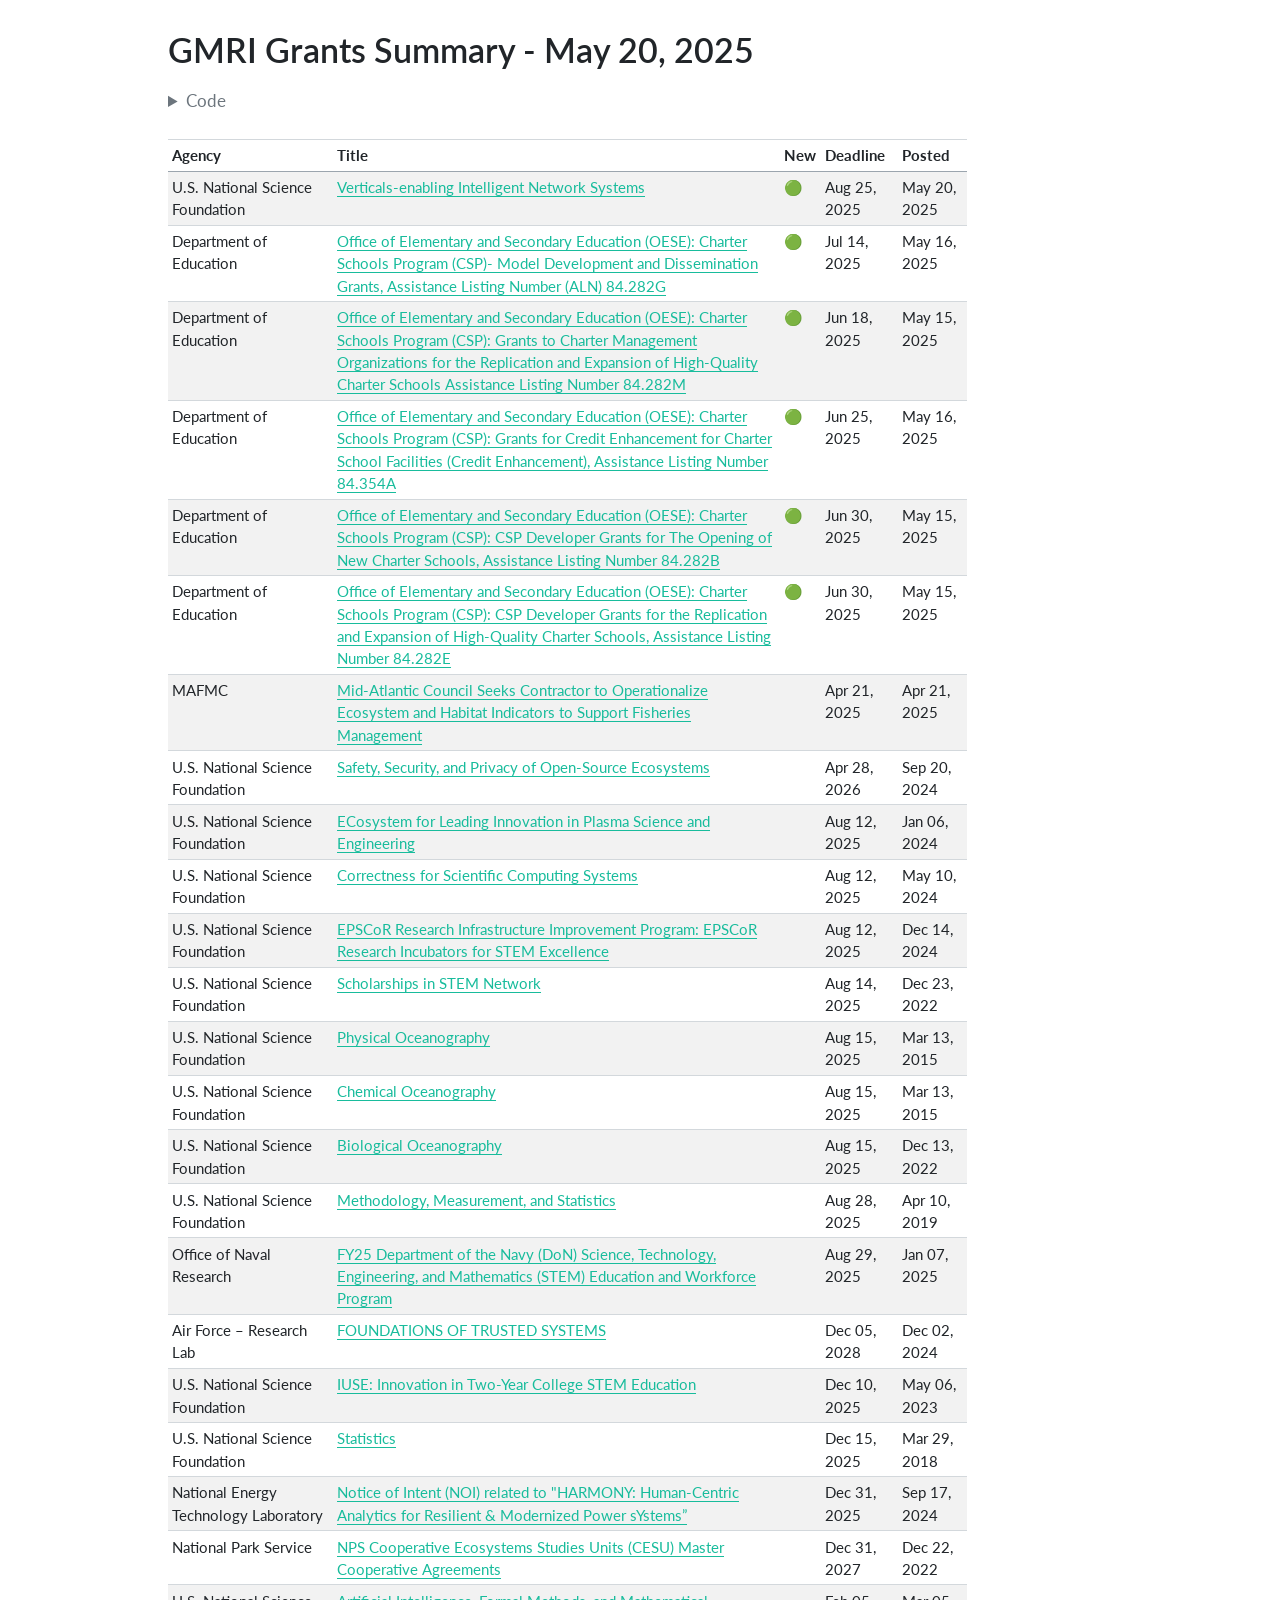
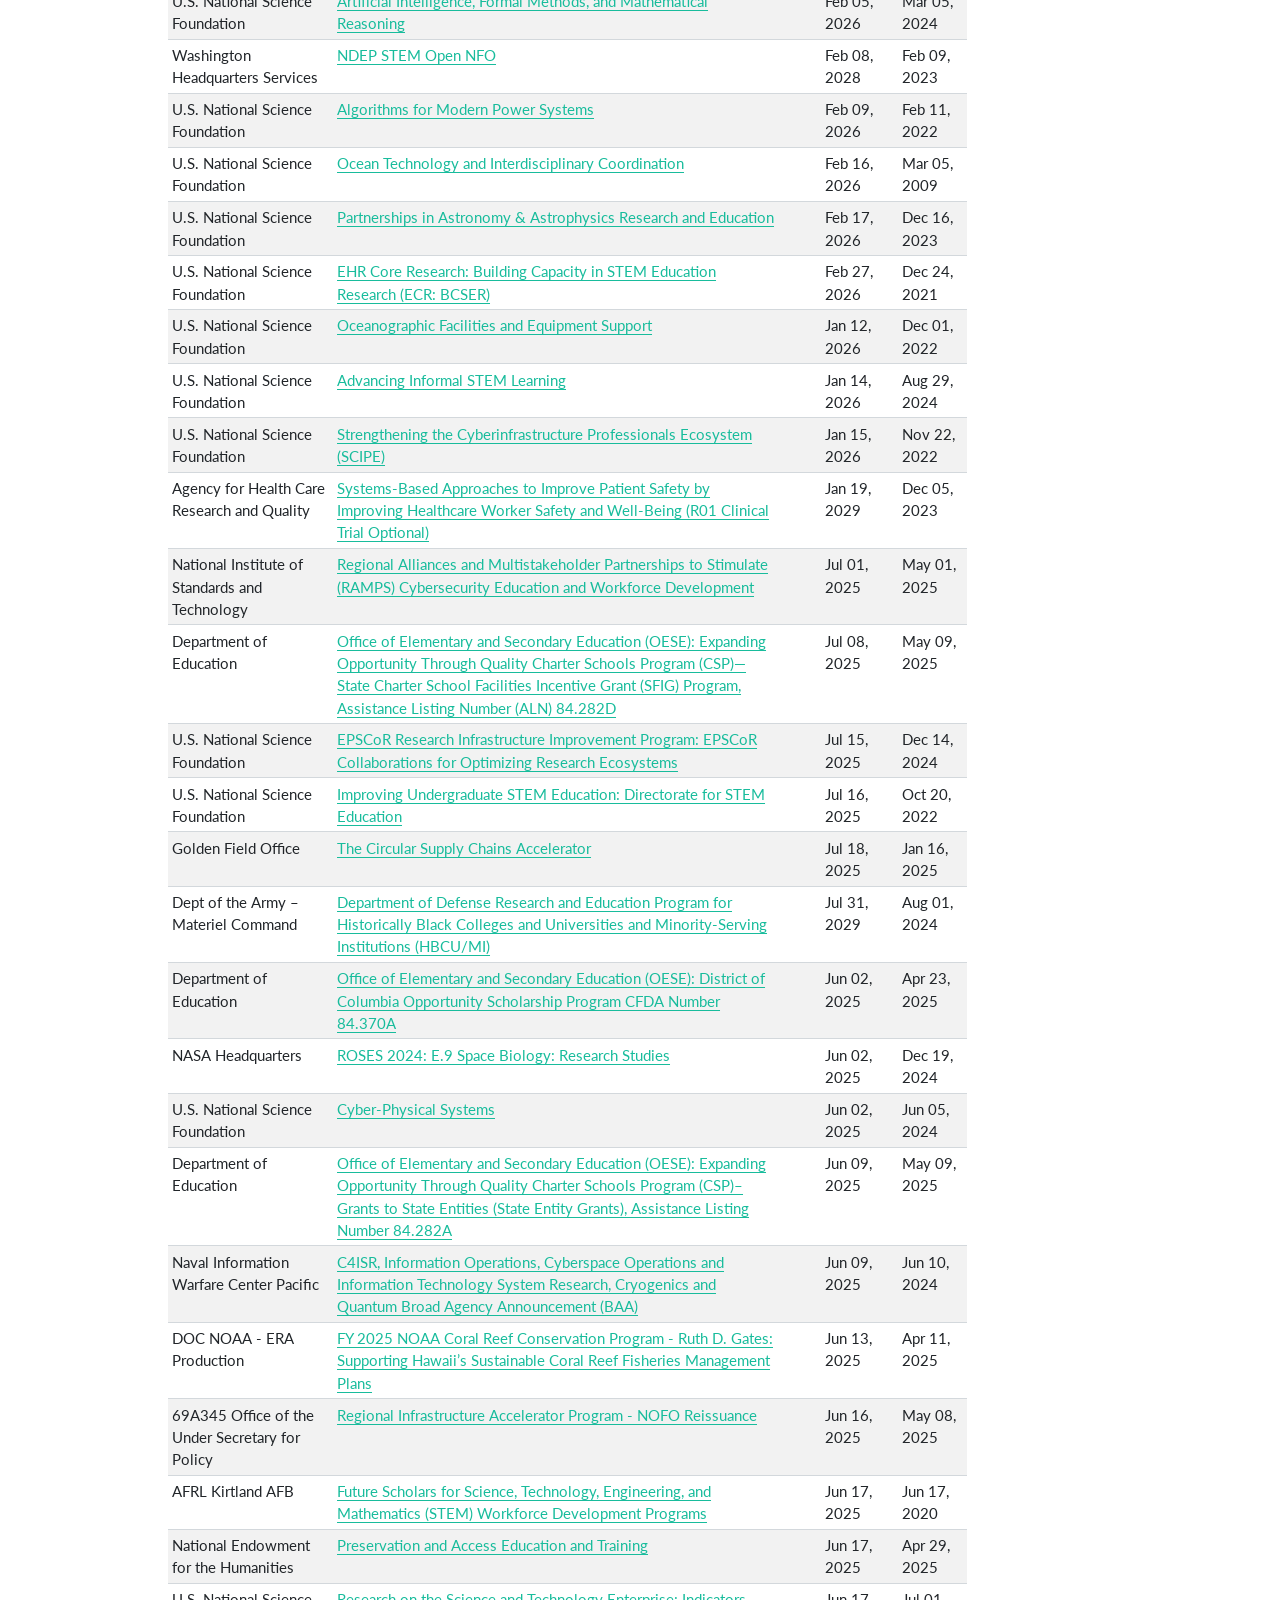
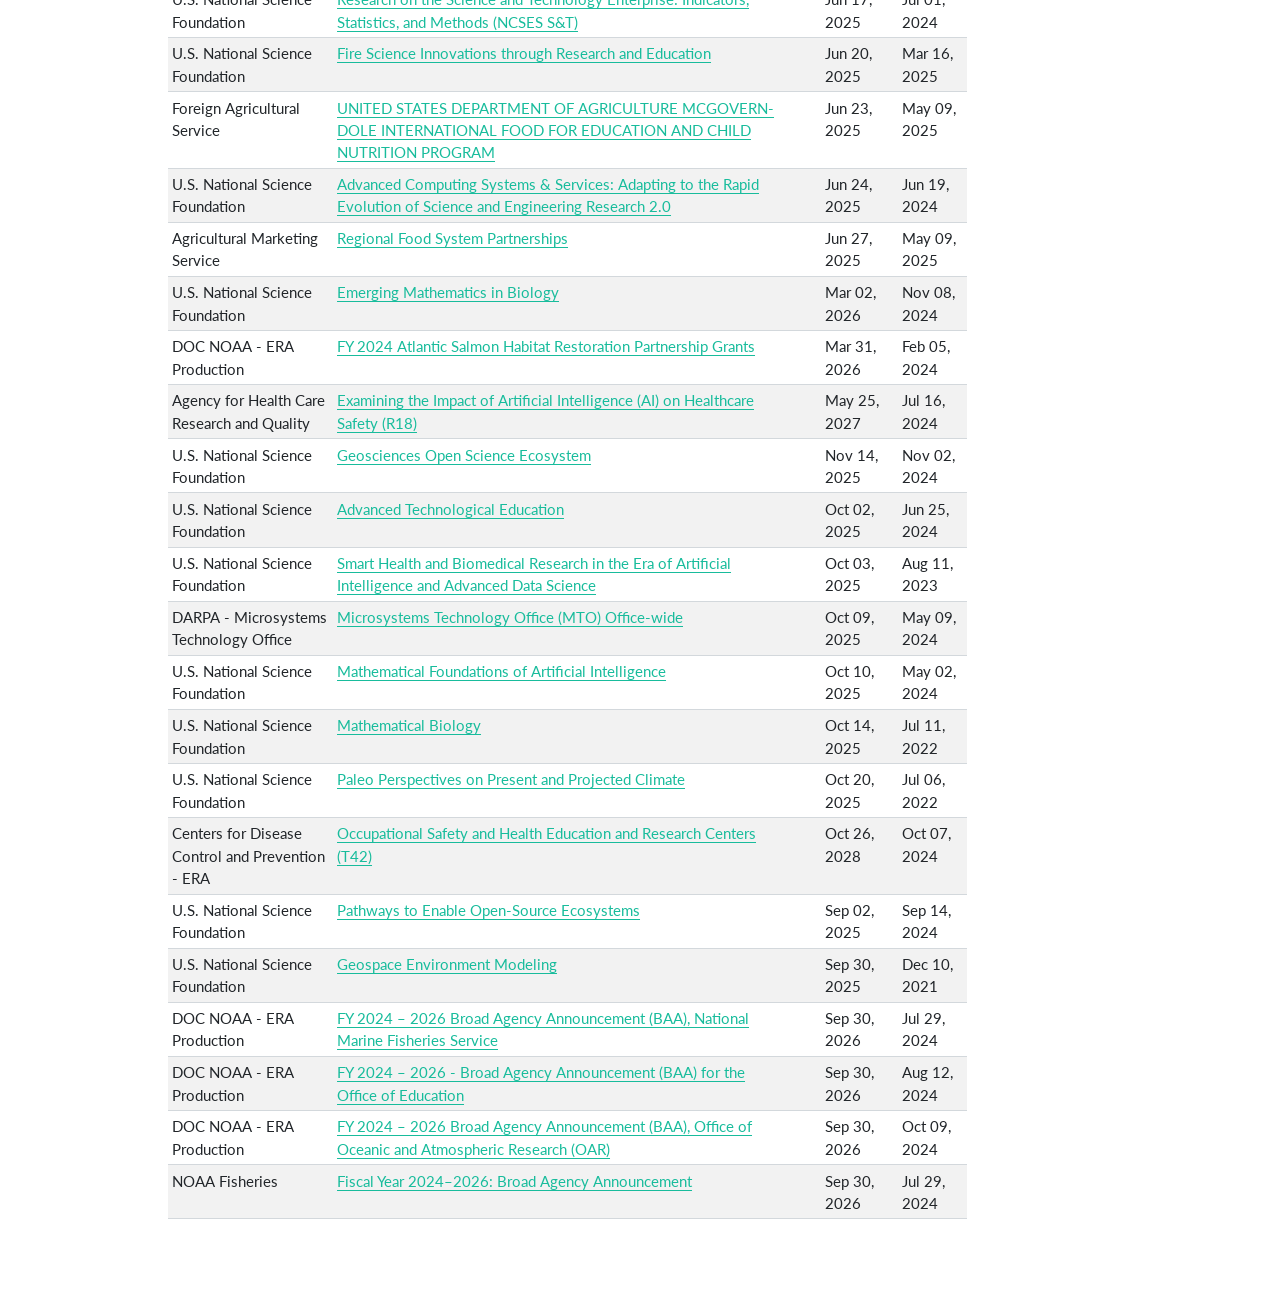
==== commit ef0a1326: "Style again" ====
--- a/docs/index.html
+++ b/docs/index.html
@@ -1,1071 +1,8 @@
-<!DOCTYPE html>
-<html xmlns="http://www.w3.org/1999/xhtml" lang="en" xml:lang="en"><head>
-
-<meta charset="utf-8">
-<meta name="generator" content="quarto-1.4.536">
-
-<meta name="viewport" content="width=device-width, initial-scale=1.0, user-scalable=yes">
-
-
-<title>GMRI Grants Summary - GMRI Grants Summary - r format(Sys.Date(), '%B %d, %Y')</title>
-<style>
-code{white-space: pre-wrap;}
-span.smallcaps{font-variant: small-caps;}
-div.columns{display: flex; gap: min(4vw, 1.5em);}
-div.column{flex: auto; overflow-x: auto;}
-div.hanging-indent{margin-left: 1.5em; text-indent: -1.5em;}
-ul.task-list{list-style: none;}
-ul.task-list li input[type="checkbox"] {
-  width: 0.8em;
-  margin: 0 0.8em 0.2em -1em; /* quarto-specific, see https://github.com/quarto-dev/quarto-cli/issues/4556 */ 
-  vertical-align: middle;
-}
-/* CSS for syntax highlighting */
-pre > code.sourceCode { white-space: pre; position: relative; }
-pre > code.sourceCode > span { line-height: 1.25; }
-pre > code.sourceCode > span:empty { height: 1.2em; }
-.sourceCode { overflow: visible; }
-code.sourceCode > span { color: inherit; text-decoration: inherit; }
-div.sourceCode { margin: 1em 0; }
-pre.sourceCode { margin: 0; }
-@media screen {
-div.sourceCode { overflow: auto; }
-}
-@media print {
-pre > code.sourceCode { white-space: pre-wrap; }
-pre > code.sourceCode > span { text-indent: -5em; padding-left: 5em; }
-}
-pre.numberSource code
-  { counter-reset: source-line 0; }
-pre.numberSource code > span
-  { position: relative; left: -4em; counter-increment: source-line; }
-pre.numberSource code > span > a:first-child::before
-  { content: counter(source-line);
-    position: relative; left: -1em; text-align: right; vertical-align: baseline;
-    border: none; display: inline-block;
-    -webkit-touch-callout: none; -webkit-user-select: none;
-    -khtml-user-select: none; -moz-user-select: none;
-    -ms-user-select: none; user-select: none;
-    padding: 0 4px; width: 4em;
-  }
-pre.numberSource { margin-left: 3em;  padding-left: 4px; }
-div.sourceCode
-  {   }
-@media screen {
-pre > code.sourceCode > span > a:first-child::before { text-decoration: underline; }
-}
-</style>
-
-
-<script src="site_libs/quarto-nav/quarto-nav.js"></script>
-<script src="site_libs/quarto-nav/headroom.min.js"></script>
-<script src="site_libs/clipboard/clipboard.min.js"></script>
-<script src="site_libs/quarto-search/autocomplete.umd.js"></script>
-<script src="site_libs/quarto-search/fuse.min.js"></script>
-<script src="site_libs/quarto-search/quarto-search.js"></script>
-<meta name="quarto:offset" content="./">
-<script src="site_libs/quarto-html/quarto.js"></script>
-<script src="site_libs/quarto-html/popper.min.js"></script>
-<script src="site_libs/quarto-html/tippy.umd.min.js"></script>
-<script src="site_libs/quarto-html/anchor.min.js"></script>
-<link href="site_libs/quarto-html/tippy.css" rel="stylesheet">
-<link href="site_libs/quarto-html/quarto-syntax-highlighting.css" rel="stylesheet" id="quarto-text-highlighting-styles">
-<script src="site_libs/bootstrap/bootstrap.min.js"></script>
-<link href="site_libs/bootstrap/bootstrap-icons.css" rel="stylesheet">
-<link href="site_libs/bootstrap/bootstrap.min.css" rel="stylesheet" id="quarto-bootstrap" data-mode="light">
-<script id="quarto-search-options" type="application/json">{
-  "location": "navbar",
-  "copy-button": false,
-  "collapse-after": 3,
-  "panel-placement": "end",
-  "type": "overlay",
-  "limit": 50,
-  "keyboard-shortcut": [
-    "f",
-    "/",
-    "s"
-  ],
-  "show-item-context": false,
-  "language": {
-    "search-no-results-text": "No results",
-    "search-matching-documents-text": "matching documents",
-    "search-copy-link-title": "Copy link to search",
-    "search-hide-matches-text": "Hide additional matches",
-    "search-more-match-text": "more match in this document",
-    "search-more-matches-text": "more matches in this document",
-    "search-clear-button-title": "Clear",
-    "search-text-placeholder": "",
-    "search-detached-cancel-button-title": "Cancel",
-    "search-submit-button-title": "Submit",
-    "search-label": "Search"
-  }
-}</script>
-<link href="site_libs/pagedtable-1.1/css/pagedtable.css" rel="stylesheet">
-<script src="site_libs/pagedtable-1.1/js/pagedtable.js"></script>
-
-
-</head>
-
-<body class="nav-fixed">
-
-<div id="quarto-search-results"></div>
-  <header id="quarto-header" class="headroom fixed-top">
-    <nav class="navbar navbar-expand-lg " data-bs-theme="dark">
-      <div class="navbar-container container-fluid">
-      <div class="navbar-brand-container mx-auto">
-    <a class="navbar-brand" href="./index.html">
-    <span class="navbar-title">GMRI Grants Summary</span>
-    </a>
-  </div>
-            <div id="quarto-search" class="" title="Search"></div>
-          <button class="navbar-toggler" type="button" data-bs-toggle="collapse" data-bs-target="#navbarCollapse" aria-controls="navbarCollapse" aria-expanded="false" aria-label="Toggle navigation" onclick="if (window.quartoToggleHeadroom) { window.quartoToggleHeadroom(); }">
-  <span class="navbar-toggler-icon"></span>
-</button>
-          <div class="collapse navbar-collapse" id="navbarCollapse">
-            <ul class="navbar-nav navbar-nav-scroll me-auto">
-  <li class="nav-item">
-    <a class="nav-link active" href="./Opportunity_Report.html" aria-current="page"> 
-<span class="menu-text">Grants Summary</span></a>
-  </li>  
-</ul>
-          </div> <!-- /navcollapse -->
-          <div class="quarto-navbar-tools">
-</div>
-      </div> <!-- /container-fluid -->
-    </nav>
-</header>
-<!-- content -->
-<div id="quarto-content" class="quarto-container page-columns page-rows-contents page-layout-article page-navbar">
-<!-- sidebar -->
-<!-- margin-sidebar -->
-    <div id="quarto-margin-sidebar" class="sidebar margin-sidebar">
-        
-    </div>
-<!-- main -->
-<main class="content" id="quarto-document-content">
-
-<header id="title-block-header" class="quarto-title-block default">
-<div class="quarto-title">
-<h1 class="title">GMRI Grants Summary - May 20, 2025</h1>
-</div>
-
-
-
-<div class="quarto-title-meta">
-
-    
-  
-    
-  </div>
-  
-
-
-</header>
-
-
-<div class="cell">
-<style type="text/css">
-.navbar, .navbar-default {
-  display: none !important;
-}
-body {
-  padding-top: 0 !important;
-}
-</style>
-</div>
-<div class="cell">
-<details class="code-fold">
-<summary>Code</summary>
-<div class="sourceCode cell-code" id="cb1"><pre class="sourceCode r code-with-copy"><code class="sourceCode r"><span id="cb1-1"><a href="#cb1-1" aria-hidden="true" tabindex="-1"></a>knitr<span class="sc">::</span><span class="fu">kable</span>(grants_out, <span class="at">escape =</span> <span class="cn">FALSE</span>)</span></code><button title="Copy to Clipboard" class="code-copy-button"><i class="bi"></i></button></pre></div>
-</details>
-<div class="cell-output-display">
-<table class="table table-sm table-striped small">
-<thead>
-<tr class="header">
-<th style="text-align: left;">Agency</th>
-<th style="text-align: left;">Title</th>
-<th style="text-align: left;">New</th>
-<th style="text-align: left;">Deadline</th>
-<th style="text-align: left;">Posted</th>
-</tr>
-</thead>
-<tbody>
-<tr class="odd">
-<td style="text-align: left;">U.S. National Science Foundation</td>
-<td style="text-align: left;"><a href="http://www.nsf.gov/publications/pub_summ.jsp?ods_key=nsf25539">Verticals-enabling Intelligent Network Systems</a></td>
-<td style="text-align: left;">&lt;U+0001F7E2&gt;</td>
-<td style="text-align: left;">Aug 25, 2025</td>
-<td style="text-align: left;">May 20, 2025</td>
-</tr>
-<tr class="even">
-<td style="text-align: left;">Department of Education</td>
-<td style="text-align: left;"><a href="https://www.govinfo.gov/content/pkg/FR-2025-05-16/pdf/2025-08766.pdf">Office of Elementary and Secondary Education (OESE): Charter Schools Program (CSP)- Model Development and Dissemination Grants, Assistance Listing Number (ALN) 84.282G</a></td>
-<td style="text-align: left;">&lt;U+0001F7E2&gt;</td>
-<td style="text-align: left;">Jul 14, 2025</td>
-<td style="text-align: left;">May 16, 2025</td>
-</tr>
-<tr class="odd">
-<td style="text-align: left;">Department of Education</td>
-<td style="text-align: left;"><a href="https://www.govinfo.gov/content/pkg/FR-2025-05-15/pdf/2025-08657.pdf">Office of Elementary and Secondary Education (OESE): Charter Schools Program (CSP): Grants to Charter Management Organizations for the Replication and Expansion of High-Quality Charter Schools Assistance Listing Number 84.282M</a></td>
-<td style="text-align: left;">&lt;U+0001F7E2&gt;</td>
-<td style="text-align: left;">Jun 18, 2025</td>
-<td style="text-align: left;">May 15, 2025</td>
-</tr>
-<tr class="even">
-<td style="text-align: left;">Department of Education</td>
-<td style="text-align: left;"><a href="https://www.govinfo.gov/content/pkg/FR-2025-05-16/pdf/2025-08783.pdf">Office of Elementary and Secondary Education (OESE): Charter Schools Program (CSP): Grants for Credit Enhancement for Charter School Facilities (Credit Enhancement), Assistance Listing Number 84.354A</a></td>
-<td style="text-align: left;">&lt;U+0001F7E2&gt;</td>
-<td style="text-align: left;">Jun 25, 2025</td>
-<td style="text-align: left;">May 16, 2025</td>
-</tr>
-<tr class="odd">
-<td style="text-align: left;">Department of Education</td>
-<td style="text-align: left;"><a href="https://www.govinfo.gov/content/pkg/FR-2025-05-15/pdf/2025-08660.pdf">Office of Elementary and Secondary Education (OESE): Charter Schools Program (CSP): CSP Developer Grants for The Opening of New Charter Schools, Assistance Listing Number 84.282B</a></td>
-<td style="text-align: left;">&lt;U+0001F7E2&gt;</td>
-<td style="text-align: left;">Jun 30, 2025</td>
-<td style="text-align: left;">May 15, 2025</td>
-</tr>
-<tr class="even">
-<td style="text-align: left;">Department of Education</td>
-<td style="text-align: left;"><a href="https://www.govinfo.gov/content/pkg/FR-2025-05-15/pdf/2025-08660.pdf">Office of Elementary and Secondary Education (OESE): Charter Schools Program (CSP): CSP Developer Grants for the Replication and Expansion of High-Quality Charter Schools, Assistance Listing Number 84.282E</a></td>
-<td style="text-align: left;">&lt;U+0001F7E2&gt;</td>
-<td style="text-align: left;">Jun 30, 2025</td>
-<td style="text-align: left;">May 15, 2025</td>
-</tr>
-<tr class="odd">
-<td style="text-align: left;">MAFMC</td>
-<td style="text-align: left;"><a href="https://www.mafmc.org/newsfeed/2025/rfp-ecosystem-habitat-indicators">Mid-Atlantic Council Seeks Contractor to Operationalize Ecosystem and Habitat Indicators to Support Fisheries Management</a></td>
-<td style="text-align: left;"></td>
-<td style="text-align: left;">Apr 21, 2025</td>
-<td style="text-align: left;">Apr 21, 2025</td>
-</tr>
-<tr class="even">
-<td style="text-align: left;">U.S. National Science Foundation</td>
-<td style="text-align: left;"><a href="http://www.nsf.gov/publications/pub_summ.jsp?ods_key=nsf24608">Safety, Security, and Privacy of Open-Source Ecosystems</a></td>
-<td style="text-align: left;"></td>
-<td style="text-align: left;">Apr 28, 2026</td>
-<td style="text-align: left;">Sep 20, 2024</td>
-</tr>
-<tr class="odd">
-<td style="text-align: left;">U.S. National Science Foundation</td>
-<td style="text-align: left;"><a href="http://www.nsf.gov/funding/pgm_summ.jsp?pims_id=505924">ECosystem for Leading Innovation in Plasma Science and Engineering</a></td>
-<td style="text-align: left;"></td>
-<td style="text-align: left;">Aug 12, 2025</td>
-<td style="text-align: left;">Jan 06, 2024</td>
-</tr>
-<tr class="even">
-<td style="text-align: left;">U.S. National Science Foundation</td>
-<td style="text-align: left;"><a href="http://www.nsf.gov/publications/pub_summ.jsp?ods_key=nsf24571">Correctness for Scientific Computing Systems</a></td>
-<td style="text-align: left;"></td>
-<td style="text-align: left;">Aug 12, 2025</td>
-<td style="text-align: left;">May 10, 2024</td>
-</tr>
-<tr class="odd">
-<td style="text-align: left;">U.S. National Science Foundation</td>
-<td style="text-align: left;"><a href="http://www.nsf.gov/publications/pub_summ.jsp?ods_key=nsf25522">EPSCoR Research Infrastructure Improvement Program: EPSCoR Research Incubators for STEM Excellence</a></td>
-<td style="text-align: left;"></td>
-<td style="text-align: left;">Aug 12, 2025</td>
-<td style="text-align: left;">Dec 14, 2024</td>
-</tr>
-<tr class="even">
-<td style="text-align: left;">U.S. National Science Foundation</td>
-<td style="text-align: left;"><a href="http://www.nsf.gov/publications/pub_summ.jsp?ods_key=nsf23536">Scholarships in STEM Network</a></td>
-<td style="text-align: left;"></td>
-<td style="text-align: left;">Aug 14, 2025</td>
-<td style="text-align: left;">Dec 23, 2022</td>
-</tr>
-<tr class="odd">
-<td style="text-align: left;">U.S. National Science Foundation</td>
-<td style="text-align: left;"><a href="http://www.nsf.gov/funding/pgm_summ.jsp?pims_id=12729">Physical Oceanography</a></td>
-<td style="text-align: left;"></td>
-<td style="text-align: left;">Aug 15, 2025</td>
-<td style="text-align: left;">Mar 13, 2015</td>
-</tr>
-<tr class="even">
-<td style="text-align: left;">U.S. National Science Foundation</td>
-<td style="text-align: left;"><a href="http://www.nsf.gov/funding/pgm_summ.jsp?pims_id=11698">Chemical Oceanography</a></td>
-<td style="text-align: left;"></td>
-<td style="text-align: left;">Aug 15, 2025</td>
-<td style="text-align: left;">Mar 13, 2015</td>
-</tr>
-<tr class="odd">
-<td style="text-align: left;">U.S. National Science Foundation</td>
-<td style="text-align: left;"><a href="http://www.nsf.gov/funding/pgm_summ.jsp?pims_id=506154">Biological Oceanography</a></td>
-<td style="text-align: left;"></td>
-<td style="text-align: left;">Aug 15, 2025</td>
-<td style="text-align: left;">Dec 13, 2022</td>
-</tr>
-<tr class="even">
-<td style="text-align: left;">U.S. National Science Foundation</td>
-<td style="text-align: left;"><a href="http://www.nsf.gov/publications/pub_summ.jsp?ods_key=nsf19575">Methodology, Measurement, and Statistics</a></td>
-<td style="text-align: left;"></td>
-<td style="text-align: left;">Aug 28, 2025</td>
-<td style="text-align: left;">Apr 10, 2019</td>
-</tr>
-<tr class="odd">
-<td style="text-align: left;">Office of Naval Research</td>
-<td style="text-align: left;"><a href="https://www.onr.navy.mil/work-with-us/funding-opportunities/announcements">FY25 Department of the Navy (DoN) Science, Technology, Engineering, and Mathematics (STEM) Education and Workforce Program</a></td>
-<td style="text-align: left;"></td>
-<td style="text-align: left;">Aug 29, 2025</td>
-<td style="text-align: left;">Jan 07, 2025</td>
-</tr>
-<tr class="even">
-<td style="text-align: left;">Air Force – Research Lab</td>
-<td style="text-align: left;"><a href="NA">FOUNDATIONS OF TRUSTED SYSTEMS</a></td>
-<td style="text-align: left;"></td>
-<td style="text-align: left;">Dec 05, 2028</td>
-<td style="text-align: left;">Dec 02, 2024</td>
-</tr>
-<tr class="odd">
-<td style="text-align: left;">U.S. National Science Foundation</td>
-<td style="text-align: left;"><a href="http://www.nsf.gov/publications/pub_summ.jsp?ods_key=nsf23584">IUSE: Innovation in Two-Year College STEM Education</a></td>
-<td style="text-align: left;"></td>
-<td style="text-align: left;">Dec 10, 2025</td>
-<td style="text-align: left;">May 06, 2023</td>
-</tr>
-<tr class="even">
-<td style="text-align: left;">U.S. National Science Foundation</td>
-<td style="text-align: left;"><a href="http://www.nsf.gov/funding/pgm_summ.jsp?pims_id=5556">Statistics</a></td>
-<td style="text-align: left;"></td>
-<td style="text-align: left;">Dec 15, 2025</td>
-<td style="text-align: left;">Mar 29, 2018</td>
-</tr>
-<tr class="odd">
-<td style="text-align: left;">National Energy Technology Laboratory</td>
-<td style="text-align: left;"><a href="https://www.fedconnect.net">Notice of Intent (NOI) related to "HARMONY: Human-Centric Analytics for Resilient &amp; Modernized Power sYstems”</a></td>
-<td style="text-align: left;"></td>
-<td style="text-align: left;">Dec 31, 2025</td>
-<td style="text-align: left;">Sep 17, 2024</td>
-</tr>
-<tr class="even">
-<td style="text-align: left;">National Park Service</td>
-<td style="text-align: left;"><a href="NA">NPS Cooperative Ecosystems Studies Units (CESU) Master Cooperative Agreements</a></td>
-<td style="text-align: left;"></td>
-<td style="text-align: left;">Dec 31, 2027</td>
-<td style="text-align: left;">Dec 22, 2022</td>
-</tr>
-<tr class="odd">
-<td style="text-align: left;">U.S. National Science Foundation</td>
-<td style="text-align: left;"><a href="http://www.nsf.gov/publications/pub_summ.jsp?ods_key=nsf24554">Artificial Intelligence, Formal Methods, and Mathematical Reasoning</a></td>
-<td style="text-align: left;"></td>
-<td style="text-align: left;">Feb 05, 2026</td>
-<td style="text-align: left;">Mar 05, 2024</td>
-</tr>
-<tr class="even">
-<td style="text-align: left;">Washington Headquarters Services</td>
-<td style="text-align: left;"><a href="NA">NDEP STEM Open NFO</a></td>
-<td style="text-align: left;"></td>
-<td style="text-align: left;">Feb 08, 2028</td>
-<td style="text-align: left;">Feb 09, 2023</td>
-</tr>
-<tr class="odd">
-<td style="text-align: left;">U.S. National Science Foundation</td>
-<td style="text-align: left;"><a href="http://www.nsf.gov/publications/pub_summ.jsp?ods_key=nsf22569">Algorithms for Modern Power Systems</a></td>
-<td style="text-align: left;"></td>
-<td style="text-align: left;">Feb 09, 2026</td>
-<td style="text-align: left;">Feb 11, 2022</td>
-</tr>
-<tr class="even">
-<td style="text-align: left;">U.S. National Science Foundation</td>
-<td style="text-align: left;"><a href="http://www.nsf.gov/funding/pgm_summ.jsp?pims_id=12724">Ocean Technology and Interdisciplinary Coordination</a></td>
-<td style="text-align: left;"></td>
-<td style="text-align: left;">Feb 16, 2026</td>
-<td style="text-align: left;">Mar 05, 2009</td>
-</tr>
-<tr class="odd">
-<td style="text-align: left;">U.S. National Science Foundation</td>
-<td style="text-align: left;"><a href="http://www.nsf.gov/publications/pub_summ.jsp?ods_key=nsf24516">Partnerships in Astronomy &amp; Astrophysics Research and Education</a></td>
-<td style="text-align: left;"></td>
-<td style="text-align: left;">Feb 17, 2026</td>
-<td style="text-align: left;">Dec 16, 2023</td>
-</tr>
-<tr class="even">
-<td style="text-align: left;">U.S. National Science Foundation</td>
-<td style="text-align: left;"><a href="http://www.nsf.gov/publications/pub_summ.jsp?ods_key=nsf22548">EHR Core Research: Building Capacity in STEM Education Research (ECR: BCSER)</a></td>
-<td style="text-align: left;"></td>
-<td style="text-align: left;">Feb 27, 2026</td>
-<td style="text-align: left;">Dec 24, 2021</td>
-</tr>
-<tr class="odd">
-<td style="text-align: left;">U.S. National Science Foundation</td>
-<td style="text-align: left;"><a href="http://www.nsf.gov/publications/pub_summ.jsp?ods_key=nsf23525">Oceanographic Facilities and Equipment Support</a></td>
-<td style="text-align: left;"></td>
-<td style="text-align: left;">Jan 12, 2026</td>
-<td style="text-align: left;">Dec 01, 2022</td>
-</tr>
-<tr class="even">
-<td style="text-align: left;">U.S. National Science Foundation</td>
-<td style="text-align: left;"><a href="http://www.nsf.gov/publications/pub_summ.jsp?ods_key=nsf24601">Advancing Informal STEM Learning</a></td>
-<td style="text-align: left;"></td>
-<td style="text-align: left;">Jan 14, 2026</td>
-<td style="text-align: left;">Aug 29, 2024</td>
-</tr>
-<tr class="odd">
-<td style="text-align: left;">U.S. National Science Foundation</td>
-<td style="text-align: left;"><a href="http://www.nsf.gov/publications/pub_summ.jsp?ods_key=nsf23521">Strengthening the Cyberinfrastructure Professionals Ecosystem (SCIPE)</a></td>
-<td style="text-align: left;"></td>
-<td style="text-align: left;">Jan 15, 2026</td>
-<td style="text-align: left;">Nov 22, 2022</td>
-</tr>
-<tr class="even">
-<td style="text-align: left;">Agency for Health Care Research and Quality</td>
-<td style="text-align: left;"><a href="http://grants.nih.gov/grants/guide/pa-files/PA-24-093.html">Systems-Based Approaches to Improve Patient Safety by Improving Healthcare Worker Safety and Well-Being (R01 Clinical Trial Optional)</a></td>
-<td style="text-align: left;"></td>
-<td style="text-align: left;">Jan 19, 2029</td>
-<td style="text-align: left;">Dec 05, 2023</td>
-</tr>
-<tr class="odd">
-<td style="text-align: left;">National Institute of Standards and Technology</td>
-<td style="text-align: left;"><a href="NA">Regional Alliances and Multistakeholder Partnerships to Stimulate (RAMPS) Cybersecurity Education and Workforce Development</a></td>
-<td style="text-align: left;"></td>
-<td style="text-align: left;">Jul 01, 2025</td>
-<td style="text-align: left;">May 01, 2025</td>
-</tr>
-<tr class="even">
-<td style="text-align: left;">Department of Education</td>
-<td style="text-align: left;"><a href="https://www.govinfo.gov/content/pkg/FR-2025-05-09/pdf/2025-08093.pdf">Office of Elementary and Secondary Education (OESE): Expanding Opportunity Through Quality Charter Schools Program (CSP)—State Charter School Facilities Incentive Grant (SFIG) Program, Assistance Listing Number (ALN) 84.282D</a></td>
-<td style="text-align: left;"></td>
-<td style="text-align: left;">Jul 08, 2025</td>
-<td style="text-align: left;">May 09, 2025</td>
-</tr>
-<tr class="odd">
-<td style="text-align: left;">U.S. National Science Foundation</td>
-<td style="text-align: left;"><a href="http://www.nsf.gov/publications/pub_summ.jsp?ods_key=nsf25523">EPSCoR Research Infrastructure Improvement Program: EPSCoR Collaborations for Optimizing Research Ecosystems</a></td>
-<td style="text-align: left;"></td>
-<td style="text-align: left;">Jul 15, 2025</td>
-<td style="text-align: left;">Dec 14, 2024</td>
-</tr>
-<tr class="even">
-<td style="text-align: left;">U.S. National Science Foundation</td>
-<td style="text-align: left;"><a href="http://www.nsf.gov/publications/pub_summ.jsp?ods_key=nsf23510">Improving Undergraduate STEM Education: Directorate for STEM Education</a></td>
-<td style="text-align: left;"></td>
-<td style="text-align: left;">Jul 16, 2025</td>
-<td style="text-align: left;">Oct 20, 2022</td>
-</tr>
-<tr class="odd">
-<td style="text-align: left;">Golden Field Office</td>
-<td style="text-align: left;"><a href="https://eere-exchange.energy.gov">The Circular Supply Chains Accelerator</a></td>
-<td style="text-align: left;"></td>
-<td style="text-align: left;">Jul 18, 2025</td>
-<td style="text-align: left;">Jan 16, 2025</td>
-</tr>
-<tr class="even">
-<td style="text-align: left;">Dept of the Army – Materiel Command</td>
-<td style="text-align: left;"><a href="NA">Department of Defense Research and Education Program for Historically Black Colleges and Universities and Minority-Serving Institutions (HBCU/MI)</a></td>
-<td style="text-align: left;"></td>
-<td style="text-align: left;">Jul 31, 2029</td>
-<td style="text-align: left;">Aug 01, 2024</td>
-</tr>
-<tr class="odd">
-<td style="text-align: left;">Department of Education</td>
-<td style="text-align: left;"><a href="https://www.federalregister.gov/documents/2025/04/23/2025-07024/applications-for-new-awards-opportunity-scholarship-program">Office of Elementary and Secondary Education (OESE): District of Columbia Opportunity Scholarship Program CFDA Number 84.370A</a></td>
-<td style="text-align: left;"></td>
-<td style="text-align: left;">Jun 02, 2025</td>
-<td style="text-align: left;">Apr 23, 2025</td>
-</tr>
-<tr class="even">
-<td style="text-align: left;">NASA Headquarters</td>
-<td style="text-align: left;"><a href="https://solicitation.nasaprs.com/ROSES2024">ROSES 2024: E.9 Space Biology: Research Studies</a></td>
-<td style="text-align: left;"></td>
-<td style="text-align: left;">Jun 02, 2025</td>
-<td style="text-align: left;">Dec 19, 2024</td>
-</tr>
-<tr class="odd">
-<td style="text-align: left;">U.S. National Science Foundation</td>
-<td style="text-align: left;"><a href="http://www.nsf.gov/publications/pub_summ.jsp?ods_key=nsf24581">Cyber-Physical Systems</a></td>
-<td style="text-align: left;"></td>
-<td style="text-align: left;">Jun 02, 2025</td>
-<td style="text-align: left;">Jun 05, 2024</td>
-</tr>
-<tr class="even">
-<td style="text-align: left;">Department of Education</td>
-<td style="text-align: left;"><a href="https://www.govinfo.gov/content/pkg/FR-2025-05-09/pdf/2025-08092.pdf">Office of Elementary and Secondary Education (OESE): Expanding Opportunity Through Quality Charter Schools Program (CSP)–Grants to State Entities (State Entity Grants), Assistance Listing Number 84.282A</a></td>
-<td style="text-align: left;"></td>
-<td style="text-align: left;">Jun 09, 2025</td>
-<td style="text-align: left;">May 09, 2025</td>
-</tr>
-<tr class="odd">
-<td style="text-align: left;">Naval Information Warfare Center Pacific</td>
-<td style="text-align: left;"><a href="NA">C4ISR, Information Operations, Cyberspace Operations and Information Technology System Research, Cryogenics and Quantum Broad Agency Announcement (BAA)</a></td>
-<td style="text-align: left;"></td>
-<td style="text-align: left;">Jun 09, 2025</td>
-<td style="text-align: left;">Jun 10, 2024</td>
-</tr>
-<tr class="even">
-<td style="text-align: left;">DOC NOAA - ERA Production</td>
-<td style="text-align: left;"><a href="NA">FY 2025 NOAA Coral Reef Conservation Program - Ruth D. Gates: Supporting Hawaii’s Sustainable Coral Reef Fisheries Management Plans</a></td>
-<td style="text-align: left;"></td>
-<td style="text-align: left;">Jun 13, 2025</td>
-<td style="text-align: left;">Apr 11, 2025</td>
-</tr>
-<tr class="odd">
-<td style="text-align: left;">69A345 Office of the Under Secretary for Policy</td>
-<td style="text-align: left;"><a href="NA">Regional Infrastructure Accelerator Program - NOFO Reissuance</a></td>
-<td style="text-align: left;"></td>
-<td style="text-align: left;">Jun 16, 2025</td>
-<td style="text-align: left;">May 08, 2025</td>
-</tr>
-<tr class="even">
-<td style="text-align: left;">AFRL Kirtland AFB</td>
-<td style="text-align: left;"><a href="NA">Future Scholars for Science, Technology, Engineering, and Mathematics (STEM) Workforce Development Programs</a></td>
-<td style="text-align: left;"></td>
-<td style="text-align: left;">Jun 17, 2025</td>
-<td style="text-align: left;">Jun 17, 2020</td>
-</tr>
-<tr class="odd">
-<td style="text-align: left;">National Endowment for the Humanities</td>
-<td style="text-align: left;"><a href="https://www.neh.gov/grants/preservation/preservation-and-access-education-and-training">Preservation and Access Education and Training</a></td>
-<td style="text-align: left;"></td>
-<td style="text-align: left;">Jun 17, 2025</td>
-<td style="text-align: left;">Apr 29, 2025</td>
-</tr>
-<tr class="even">
-<td style="text-align: left;">U.S. National Science Foundation</td>
-<td style="text-align: left;"><a href="http://www.nsf.gov/publications/pub_summ.jsp?ods_key=nsf24587">Research on the Science and Technology Enterprise: Indicators, Statistics, and Methods (NCSES S&amp;T)</a></td>
-<td style="text-align: left;"></td>
-<td style="text-align: left;">Jun 17, 2025</td>
-<td style="text-align: left;">Jul 01, 2024</td>
-</tr>
-<tr class="odd">
-<td style="text-align: left;">U.S. National Science Foundation</td>
-<td style="text-align: left;"><a href="http://www.nsf.gov/funding/pgm_summ.jsp?pims_id=506410">Fire Science Innovations through Research and Education</a></td>
-<td style="text-align: left;"></td>
-<td style="text-align: left;">Jun 20, 2025</td>
-<td style="text-align: left;">Mar 16, 2025</td>
-</tr>
-<tr class="even">
-<td style="text-align: left;">Foreign Agricultural Service</td>
-<td style="text-align: left;"><a href="NA">UNITED STATES DEPARTMENT OF AGRICULTURE MCGOVERN-DOLE INTERNATIONAL FOOD FOR EDUCATION AND CHILD NUTRITION PROGRAM</a></td>
-<td style="text-align: left;"></td>
-<td style="text-align: left;">Jun 23, 2025</td>
-<td style="text-align: left;">May 09, 2025</td>
-</tr>
-<tr class="odd">
-<td style="text-align: left;">U.S. National Science Foundation</td>
-<td style="text-align: left;"><a href="http://www.nsf.gov/publications/pub_summ.jsp?ods_key=nsf24583">Advanced Computing Systems &amp; Services: Adapting to the Rapid Evolution of Science and Engineering Research 2.0</a></td>
-<td style="text-align: left;"></td>
-<td style="text-align: left;">Jun 24, 2025</td>
-<td style="text-align: left;">Jun 19, 2024</td>
-</tr>
-<tr class="even">
-<td style="text-align: left;">Agricultural Marketing Service</td>
-<td style="text-align: left;"><a href="https://www.ams.usda.gov/services/grants/rfsp">Regional Food System Partnerships</a></td>
-<td style="text-align: left;"></td>
-<td style="text-align: left;">Jun 27, 2025</td>
-<td style="text-align: left;">May 09, 2025</td>
-</tr>
-<tr class="odd">
-<td style="text-align: left;">U.S. National Science Foundation</td>
-<td style="text-align: left;"><a href="http://www.nsf.gov/publications/pub_summ.jsp?ods_key=nsf25509">Emerging Mathematics in Biology</a></td>
-<td style="text-align: left;"></td>
-<td style="text-align: left;">Mar 02, 2026</td>
-<td style="text-align: left;">Nov 08, 2024</td>
-</tr>
-<tr class="even">
-<td style="text-align: left;">DOC NOAA - ERA Production</td>
-<td style="text-align: left;"><a href="NA">FY 2024 Atlantic Salmon Habitat Restoration Partnership Grants</a></td>
-<td style="text-align: left;"></td>
-<td style="text-align: left;">Mar 31, 2026</td>
-<td style="text-align: left;">Feb 05, 2024</td>
-</tr>
-<tr class="odd">
-<td style="text-align: left;">Agency for Health Care Research and Quality</td>
-<td style="text-align: left;"><a href="http://grants.nih.gov/grants/guide/pa-files/PA-24-261.html">Examining the Impact of Artificial Intelligence (AI) on Healthcare Safety (R18)</a></td>
-<td style="text-align: left;"></td>
-<td style="text-align: left;">May 25, 2027</td>
-<td style="text-align: left;">Jul 16, 2024</td>
-</tr>
-<tr class="even">
-<td style="text-align: left;">U.S. National Science Foundation</td>
-<td style="text-align: left;"><a href="http://www.nsf.gov/publications/pub_summ.jsp?ods_key=nsf25506">Geosciences Open Science Ecosystem</a></td>
-<td style="text-align: left;"></td>
-<td style="text-align: left;">Nov 14, 2025</td>
-<td style="text-align: left;">Nov 02, 2024</td>
-</tr>
-<tr class="odd">
-<td style="text-align: left;">U.S. National Science Foundation</td>
-<td style="text-align: left;"><a href="http://www.nsf.gov/publications/pub_summ.jsp?ods_key=nsf24584">Advanced Technological Education</a></td>
-<td style="text-align: left;"></td>
-<td style="text-align: left;">Oct 02, 2025</td>
-<td style="text-align: left;">Jun 25, 2024</td>
-</tr>
-<tr class="even">
-<td style="text-align: left;">U.S. National Science Foundation</td>
-<td style="text-align: left;"><a href="http://www.nsf.gov/publications/pub_summ.jsp?ods_key=nsf23614">Smart Health and Biomedical Research in the Era of Artificial Intelligence and Advanced Data Science</a></td>
-<td style="text-align: left;"></td>
-<td style="text-align: left;">Oct 03, 2025</td>
-<td style="text-align: left;">Aug 11, 2023</td>
-</tr>
-<tr class="odd">
-<td style="text-align: left;">DARPA - Microsystems Technology Office</td>
-<td style="text-align: left;"><a href="https://sam.gov/opp/49bbf2a87fb44ac6a5ef8c7d5c1ba292/view">Microsystems Technology Office (MTO) Office-wide</a></td>
-<td style="text-align: left;"></td>
-<td style="text-align: left;">Oct 09, 2025</td>
-<td style="text-align: left;">May 09, 2024</td>
-</tr>
-<tr class="even">
-<td style="text-align: left;">U.S. National Science Foundation</td>
-<td style="text-align: left;"><a href="http://www.nsf.gov/publications/pub_summ.jsp?ods_key=nsf24569">Mathematical Foundations of Artificial Intelligence</a></td>
-<td style="text-align: left;"></td>
-<td style="text-align: left;">Oct 10, 2025</td>
-<td style="text-align: left;">May 02, 2024</td>
-</tr>
-<tr class="odd">
-<td style="text-align: left;">U.S. National Science Foundation</td>
-<td style="text-align: left;"><a href="http://www.nsf.gov/funding/pgm_summ.jsp?pims_id=5690">Mathematical Biology</a></td>
-<td style="text-align: left;"></td>
-<td style="text-align: left;">Oct 14, 2025</td>
-<td style="text-align: left;">Jul 11, 2022</td>
-</tr>
-<tr class="even">
-<td style="text-align: left;">U.S. National Science Foundation</td>
-<td style="text-align: left;"><a href="http://www.nsf.gov/publications/pub_summ.jsp?ods_key=nsf22612">Paleo Perspectives on Present and Projected Climate</a></td>
-<td style="text-align: left;"></td>
-<td style="text-align: left;">Oct 20, 2025</td>
-<td style="text-align: left;">Jul 06, 2022</td>
-</tr>
-<tr class="odd">
-<td style="text-align: left;">Centers for Disease Control and Prevention - ERA</td>
-<td style="text-align: left;"><a href="https://grants.nih.gov/grants/guide/rfa-files/RFA-OH-25-002.html">Occupational Safety and Health Education and Research Centers (T42)</a></td>
-<td style="text-align: left;"></td>
-<td style="text-align: left;">Oct 26, 2028</td>
-<td style="text-align: left;">Oct 07, 2024</td>
-</tr>
-<tr class="even">
-<td style="text-align: left;">U.S. National Science Foundation</td>
-<td style="text-align: left;"><a href="http://www.nsf.gov/publications/pub_summ.jsp?ods_key=nsf24606">Pathways to Enable Open-Source Ecosystems</a></td>
-<td style="text-align: left;"></td>
-<td style="text-align: left;">Sep 02, 2025</td>
-<td style="text-align: left;">Sep 14, 2024</td>
-</tr>
-<tr class="odd">
-<td style="text-align: left;">U.S. National Science Foundation</td>
-<td style="text-align: left;"><a href="http://www.nsf.gov/publications/pub_summ.jsp?ods_key=nsf22537">Geospace Environment Modeling</a></td>
-<td style="text-align: left;"></td>
-<td style="text-align: left;">Sep 30, 2025</td>
-<td style="text-align: left;">Dec 10, 2021</td>
-</tr>
-<tr class="even">
-<td style="text-align: left;">DOC NOAA - ERA Production</td>
-<td style="text-align: left;"><a href="NA">FY 2024 – 2026 Broad Agency Announcement (BAA), National Marine Fisheries Service</a></td>
-<td style="text-align: left;"></td>
-<td style="text-align: left;">Sep 30, 2026</td>
-<td style="text-align: left;">Jul 29, 2024</td>
-</tr>
-<tr class="odd">
-<td style="text-align: left;">DOC NOAA - ERA Production</td>
-<td style="text-align: left;"><a href="NA">FY 2024 – 2026 - Broad Agency Announcement (BAA) for the Office of Education</a></td>
-<td style="text-align: left;"></td>
-<td style="text-align: left;">Sep 30, 2026</td>
-<td style="text-align: left;">Aug 12, 2024</td>
-</tr>
-<tr class="even">
-<td style="text-align: left;">DOC NOAA - ERA Production</td>
-<td style="text-align: left;"><a href="NA">FY 2024 – 2026 Broad Agency Announcement (BAA), Office of Oceanic and Atmospheric Research (OAR)</a></td>
-<td style="text-align: left;"></td>
-<td style="text-align: left;">Sep 30, 2026</td>
-<td style="text-align: left;">Oct 09, 2024</td>
-</tr>
-<tr class="odd">
-<td style="text-align: left;">NOAA Fisheries</td>
-<td style="text-align: left;"><a href="https://www.fisheries.noaa.gov/grant/fiscal-year-2024-2026-broad-agency-announcement">Fiscal Year 2024&lt;U+2013&gt;2026: Broad Agency Announcement</a></td>
-<td style="text-align: left;"></td>
-<td style="text-align: left;">Sep 30, 2026</td>
-<td style="text-align: left;">Jul 29, 2024</td>
-</tr>
-</tbody>
-</table>
-</div>
-</div>
-
-
-
-</main> <!-- /main -->
-<script id="quarto-html-after-body" type="application/javascript">
-window.document.addEventListener("DOMContentLoaded", function (event) {
-  const toggleBodyColorMode = (bsSheetEl) => {
-    const mode = bsSheetEl.getAttribute("data-mode");
-    const bodyEl = window.document.querySelector("body");
-    if (mode === "dark") {
-      bodyEl.classList.add("quarto-dark");
-      bodyEl.classList.remove("quarto-light");
-    } else {
-      bodyEl.classList.add("quarto-light");
-      bodyEl.classList.remove("quarto-dark");
-    }
-  }
-  const toggleBodyColorPrimary = () => {
-    const bsSheetEl = window.document.querySelector("link#quarto-bootstrap");
-    if (bsSheetEl) {
-      toggleBodyColorMode(bsSheetEl);
-    }
-  }
-  toggleBodyColorPrimary();  
-  const icon = "";
-  const anchorJS = new window.AnchorJS();
-  anchorJS.options = {
-    placement: 'right',
-    icon: icon
-  };
-  anchorJS.add('.anchored');
-  const isCodeAnnotation = (el) => {
-    for (const clz of el.classList) {
-      if (clz.startsWith('code-annotation-')) {                     
-        return true;
-      }
-    }
-    return false;
-  }
-  const clipboard = new window.ClipboardJS('.code-copy-button', {
-    text: function(trigger) {
-      const codeEl = trigger.previousElementSibling.cloneNode(true);
-      for (const childEl of codeEl.children) {
-        if (isCodeAnnotation(childEl)) {
-          childEl.remove();
-        }
-      }
-      return codeEl.innerText;
-    }
-  });
-  clipboard.on('success', function(e) {
-    // button target
-    const button = e.trigger;
-    // don't keep focus
-    button.blur();
-    // flash "checked"
-    button.classList.add('code-copy-button-checked');
-    var currentTitle = button.getAttribute("title");
-    button.setAttribute("title", "Copied!");
-    let tooltip;
-    if (window.bootstrap) {
-      button.setAttribute("data-bs-toggle", "tooltip");
-      button.setAttribute("data-bs-placement", "left");
-      button.setAttribute("data-bs-title", "Copied!");
-      tooltip = new bootstrap.Tooltip(button, 
-        { trigger: "manual", 
-          customClass: "code-copy-button-tooltip",
-          offset: [0, -8]});
-      tooltip.show();    
-    }
-    setTimeout(function() {
-      if (tooltip) {
-        tooltip.hide();
-        button.removeAttribute("data-bs-title");
-        button.removeAttribute("data-bs-toggle");
-        button.removeAttribute("data-bs-placement");
-      }
-      button.setAttribute("title", currentTitle);
-      button.classList.remove('code-copy-button-checked');
-    }, 1000);
-    // clear code selection
-    e.clearSelection();
-  });
-  function tippyHover(el, contentFn, onTriggerFn, onUntriggerFn) {
-    const config = {
-      allowHTML: true,
-      maxWidth: 500,
-      delay: 100,
-      arrow: false,
-      appendTo: function(el) {
-          return el.parentElement;
-      },
-      interactive: true,
-      interactiveBorder: 10,
-      theme: 'quarto',
-      placement: 'bottom-start',
-    };
-    if (contentFn) {
-      config.content = contentFn;
-    }
-    if (onTriggerFn) {
-      config.onTrigger = onTriggerFn;
-    }
-    if (onUntriggerFn) {
-      config.onUntrigger = onUntriggerFn;
-    }
-    window.tippy(el, config); 
-  }
-  const noterefs = window.document.querySelectorAll('a[role="doc-noteref"]');
-  for (var i=0; i<noterefs.length; i++) {
-    const ref = noterefs[i];
-    tippyHover(ref, function() {
-      // use id or data attribute instead here
-      let href = ref.getAttribute('data-footnote-href') || ref.getAttribute('href');
-      try { href = new URL(href).hash; } catch {}
-      const id = href.replace(/^#\/?/, "");
-      const note = window.document.getElementById(id);
-      return note.innerHTML;
-    });
-  }
-  const xrefs = window.document.querySelectorAll('a.quarto-xref');
-  const processXRef = (id, note) => {
-    // Strip column container classes
-    const stripColumnClz = (el) => {
-      el.classList.remove("page-full", "page-columns");
-      if (el.children) {
-        for (const child of el.children) {
-          stripColumnClz(child);
-        }
-      }
-    }
-    stripColumnClz(note)
-    if (id === null || id.startsWith('sec-')) {
-      // Special case sections, only their first couple elements
-      const container = document.createElement("div");
-      if (note.children && note.children.length > 2) {
-        container.appendChild(note.children[0].cloneNode(true));
-        for (let i = 1; i < note.children.length; i++) {
-          const child = note.children[i];
-          if (child.tagName === "P" && child.innerText === "") {
-            continue;
-          } else {
-            container.appendChild(child.cloneNode(true));
-            break;
-          }
-        }
-        if (window.Quarto?.typesetMath) {
-          window.Quarto.typesetMath(container);
-        }
-        return container.innerHTML
-      } else {
-        if (window.Quarto?.typesetMath) {
-          window.Quarto.typesetMath(note);
-        }
-        return note.innerHTML;
-      }
-    } else {
-      // Remove any anchor links if they are present
-      const anchorLink = note.querySelector('a.anchorjs-link');
-      if (anchorLink) {
-        anchorLink.remove();
-      }
-      if (window.Quarto?.typesetMath) {
-        window.Quarto.typesetMath(note);
-      }
-      return note.innerHTML;
-    }
-  }
-  for (var i=0; i<xrefs.length; i++) {
-    const xref = xrefs[i];
-    tippyHover(xref, undefined, function(instance) {
-      instance.disable();
-      let url = xref.getAttribute('href');
-      let hash = undefined; 
-      if (url.startsWith('#')) {
-        hash = url;
-      } else {
-        try { hash = new URL(url).hash; } catch {}
-      }
-      if (hash) {
-        const id = hash.replace(/^#\/?/, "");
-        const note = window.document.getElementById(id);
-        if (note !== null) {
-          try {
-            const html = processXRef(id, note.cloneNode(true));
-            instance.setContent(html);
-          } finally {
-            instance.enable();
-            instance.show();
-          }
-        } else {
-          // See if we can fetch this
-          fetch(url.split('#')[0])
-          .then(res => res.text())
-          .then(html => {
-            const parser = new DOMParser();
-            const htmlDoc = parser.parseFromString(html, "text/html");
-            const note = htmlDoc.getElementById(id);
-            if (note !== null) {
-              const html = processXRef(id, note);
-              instance.setContent(html);
-            } 
-          }).finally(() => {
-            instance.enable();
-            instance.show();
-          });
-        }
-      } else {
-        // See if we can fetch a full url (with no hash to target)
-        // This is a special case and we should probably do some content thinning / targeting
-        fetch(url)
-        .then(res => res.text())
-        .then(html => {
-          const parser = new DOMParser();
-          const htmlDoc = parser.parseFromString(html, "text/html");
-          const note = htmlDoc.querySelector('main.content');
-          if (note !== null) {
-            // This should only happen for chapter cross references
-            // (since there is no id in the URL)
-            // remove the first header
-            if (note.children.length > 0 && note.children[0].tagName === "HEADER") {
-              note.children[0].remove();
-            }
-            const html = processXRef(null, note);
-            instance.setContent(html);
-          } 
-        }).finally(() => {
-          instance.enable();
-          instance.show();
-        });
-      }
-    }, function(instance) {
-    });
-  }
-      let selectedAnnoteEl;
-      const selectorForAnnotation = ( cell, annotation) => {
-        let cellAttr = 'data-code-cell="' + cell + '"';
-        let lineAttr = 'data-code-annotation="' +  annotation + '"';
-        const selector = 'span[' + cellAttr + '][' + lineAttr + ']';
-        return selector;
-      }
-      const selectCodeLines = (annoteEl) => {
-        const doc = window.document;
-        const targetCell = annoteEl.getAttribute("data-target-cell");
-        const targetAnnotation = annoteEl.getAttribute("data-target-annotation");
-        const annoteSpan = window.document.querySelector(selectorForAnnotation(targetCell, targetAnnotation));
-        const lines = annoteSpan.getAttribute("data-code-lines").split(",");
-        const lineIds = lines.map((line) => {
-          return targetCell + "-" + line;
-        })
-        let top = null;
-        let height = null;
-        let parent = null;
-        if (lineIds.length > 0) {
-            //compute the position of the single el (top and bottom and make a div)
-            const el = window.document.getElementById(lineIds[0]);
-            top = el.offsetTop;
-            height = el.offsetHeight;
-            parent = el.parentElement.parentElement;
-          if (lineIds.length > 1) {
-            const lastEl = window.document.getElementById(lineIds[lineIds.length - 1]);
-            const bottom = lastEl.offsetTop + lastEl.offsetHeight;
-            height = bottom - top;
-          }
-          if (top !== null && height !== null && parent !== null) {
-            // cook up a div (if necessary) and position it 
-            let div = window.document.getElementById("code-annotation-line-highlight");
-            if (div === null) {
-              div = window.document.createElement("div");
-              div.setAttribute("id", "code-annotation-line-highlight");
-              div.style.position = 'absolute';
-              parent.appendChild(div);
-            }
-            div.style.top = top - 2 + "px";
-            div.style.height = height + 4 + "px";
-            div.style.left = 0;
-            let gutterDiv = window.document.getElementById("code-annotation-line-highlight-gutter");
-            if (gutterDiv === null) {
-              gutterDiv = window.document.createElement("div");
-              gutterDiv.setAttribute("id", "code-annotation-line-highlight-gutter");
-              gutterDiv.style.position = 'absolute';
-              const codeCell = window.document.getElementById(targetCell);
-              const gutter = codeCell.querySelector('.code-annotation-gutter');
-              gutter.appendChild(gutterDiv);
-            }
-            gutterDiv.style.top = top - 2 + "px";
-            gutterDiv.style.height = height + 4 + "px";
-          }
-          selectedAnnoteEl = annoteEl;
-        }
-      };
-      const unselectCodeLines = () => {
-        const elementsIds = ["code-annotation-line-highlight", "code-annotation-line-highlight-gutter"];
-        elementsIds.forEach((elId) => {
-          const div = window.document.getElementById(elId);
-          if (div) {
-            div.remove();
-          }
-        });
-        selectedAnnoteEl = undefined;
-      };
-        // Handle positioning of the toggle
-    window.addEventListener(
-      "resize",
-      throttle(() => {
-        elRect = undefined;
-        if (selectedAnnoteEl) {
-          selectCodeLines(selectedAnnoteEl);
-        }
-      }, 10)
-    );
-    function throttle(fn, ms) {
-    let throttle = false;
-    let timer;
-      return (...args) => {
-        if(!throttle) { // first call gets through
-            fn.apply(this, args);
-            throttle = true;
-        } else { // all the others get throttled
-            if(timer) clearTimeout(timer); // cancel #2
-            timer = setTimeout(() => {
-              fn.apply(this, args);
-              timer = throttle = false;
-            }, ms);
-        }
-      };
-    }
-      // Attach click handler to the DT
-      const annoteDls = window.document.querySelectorAll('dt[data-target-cell]');
-      for (const annoteDlNode of annoteDls) {
-        annoteDlNode.addEventListener('click', (event) => {
-          const clickedEl = event.target;
-          if (clickedEl !== selectedAnnoteEl) {
-            unselectCodeLines();
-            const activeEl = window.document.querySelector('dt[data-target-cell].code-annotation-active');
-            if (activeEl) {
-              activeEl.classList.remove('code-annotation-active');
-            }
-            selectCodeLines(clickedEl);
-            clickedEl.classList.add('code-annotation-active');
-          } else {
-            // Unselect the line
-            unselectCodeLines();
-            clickedEl.classList.remove('code-annotation-active');
-          }
-        });
-      }
-  const findCites = (el) => {
-    const parentEl = el.parentElement;
-    if (parentEl) {
-      const cites = parentEl.dataset.cites;
-      if (cites) {
-        return {
-          el,
-          cites: cites.split(' ')
-        };
-      } else {
-        return findCites(el.parentElement)
-      }
-    } else {
-      return undefined;
-    }
-  };
-  var bibliorefs = window.document.querySelectorAll('a[role="doc-biblioref"]');
-  for (var i=0; i<bibliorefs.length; i++) {
-    const ref = bibliorefs[i];
-    const citeInfo = findCites(ref);
-    if (citeInfo) {
-      tippyHover(citeInfo.el, function() {
-        var popup = window.document.createElement('div');
-        citeInfo.cites.forEach(function(cite) {
-          var citeDiv = window.document.createElement('div');
-          citeDiv.classList.add('hanging-indent');
-          citeDiv.classList.add('csl-entry');
-          var biblioDiv = window.document.getElementById('ref-' + cite);
-          if (biblioDiv) {
-            citeDiv.innerHTML = biblioDiv.innerHTML;
-          }
-          popup.appendChild(citeDiv);
-        });
-        return popup.innerHTML;
-      });
-    }
-  }
-});
-</script>
-</div> <!-- /content -->
-
-
-
-
-</body></html>+<html xmlns="http://www.w3.org/1999/xhtml">    
+  <head>      
+    <title>Redirect to Opportunity_Report.html</title>      
+    <meta http-equiv="refresh" content="0;URL='Opportunity_Report.html'" />    
+  </head>    
+  <body> 
+  </body>  
+</html>     
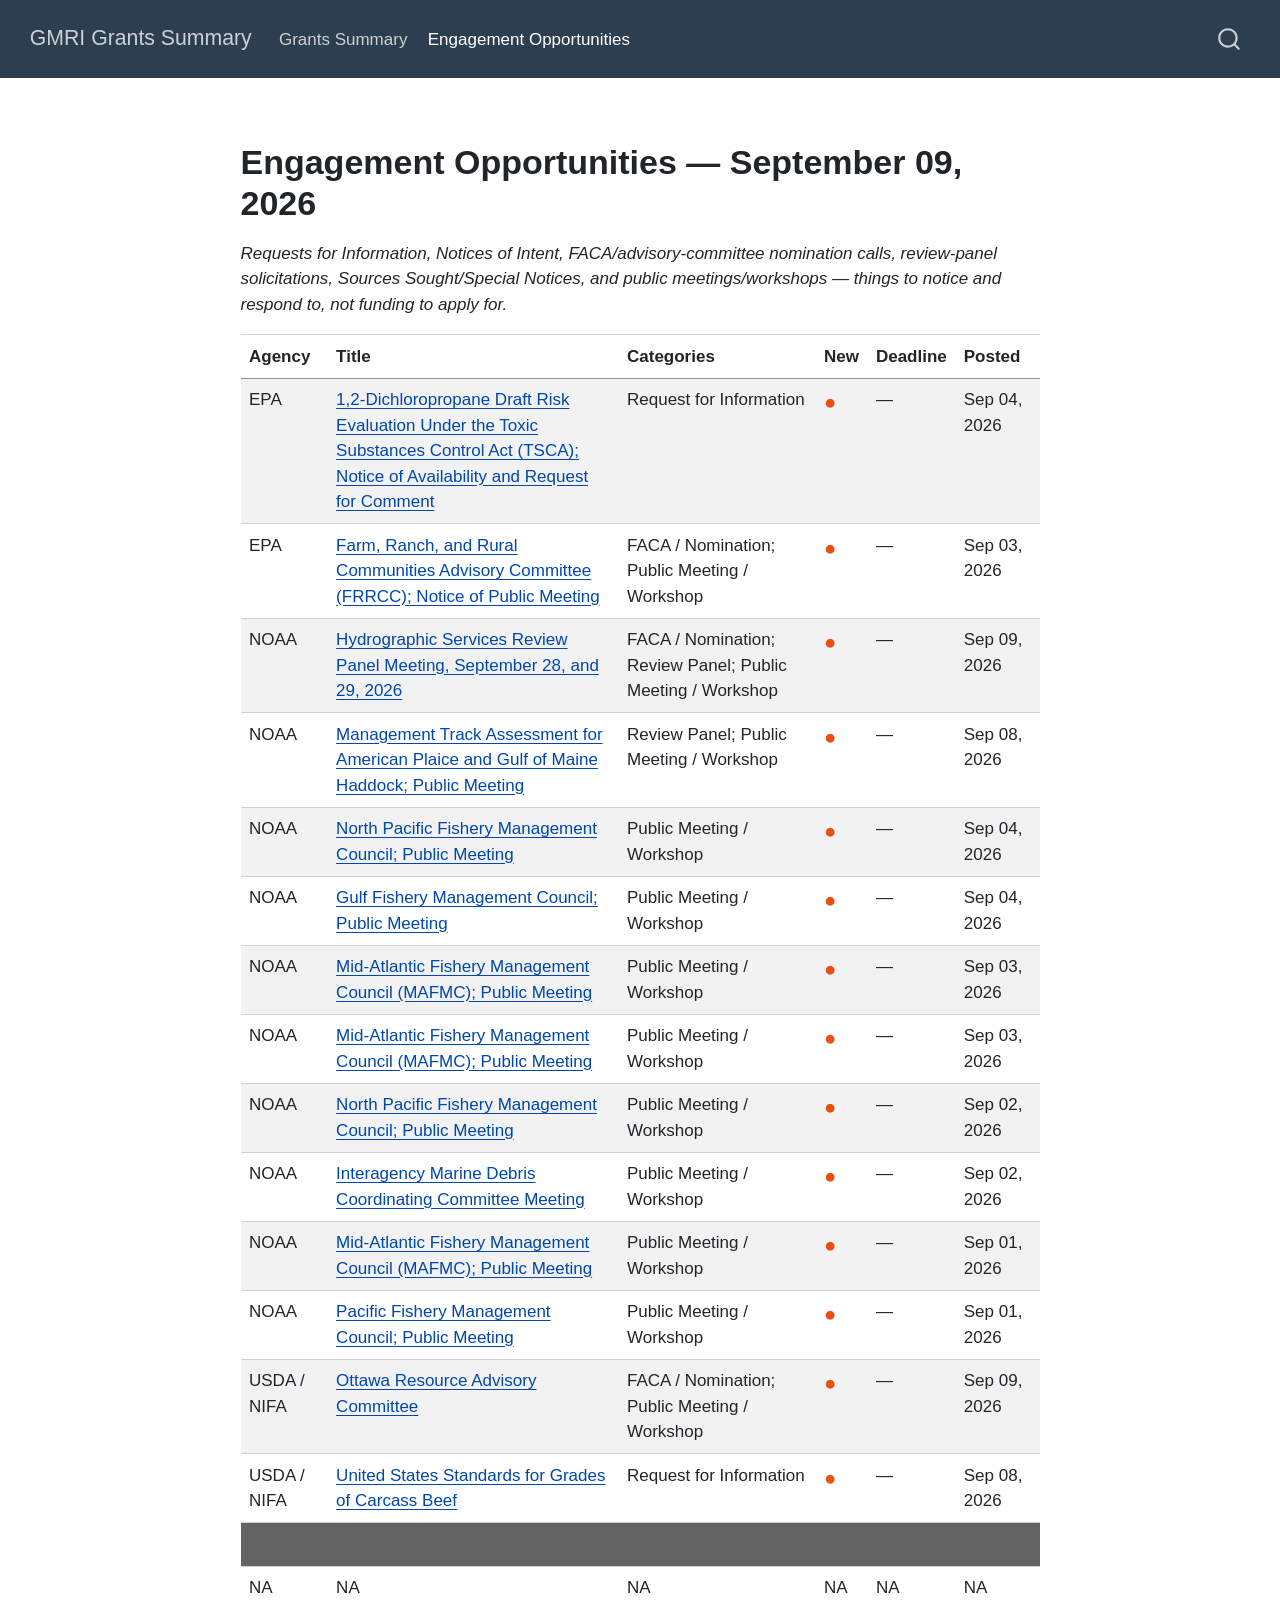
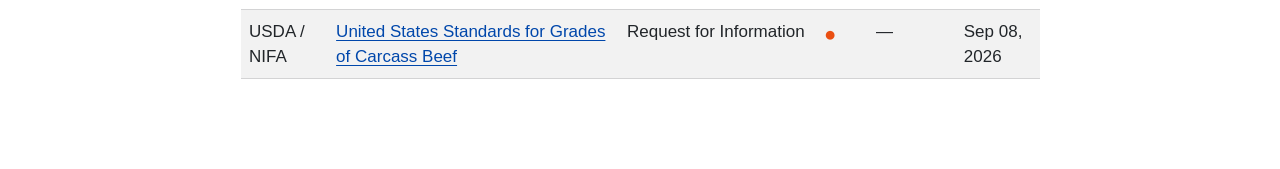
==== commit 5d62c71f: "Auto-update report for 2026-09-09" ====
--- a/docs/index.html
+++ b/docs/index.html
@@ -1,7 +1,7 @@
 <html xmlns="http://www.w3.org/1999/xhtml">    
   <head>      
-    <title>Redirect to Opportunity_Report.html</title>      
-    <meta http-equiv="refresh" content="0;URL='Opportunity_Report.html'" />    
+    <title>Redirect to Engagement_Report.html</title>      
+    <meta http-equiv="refresh" content="0;URL='Engagement_Report.html'" />    
   </head>    
   <body> 
   </body>  
